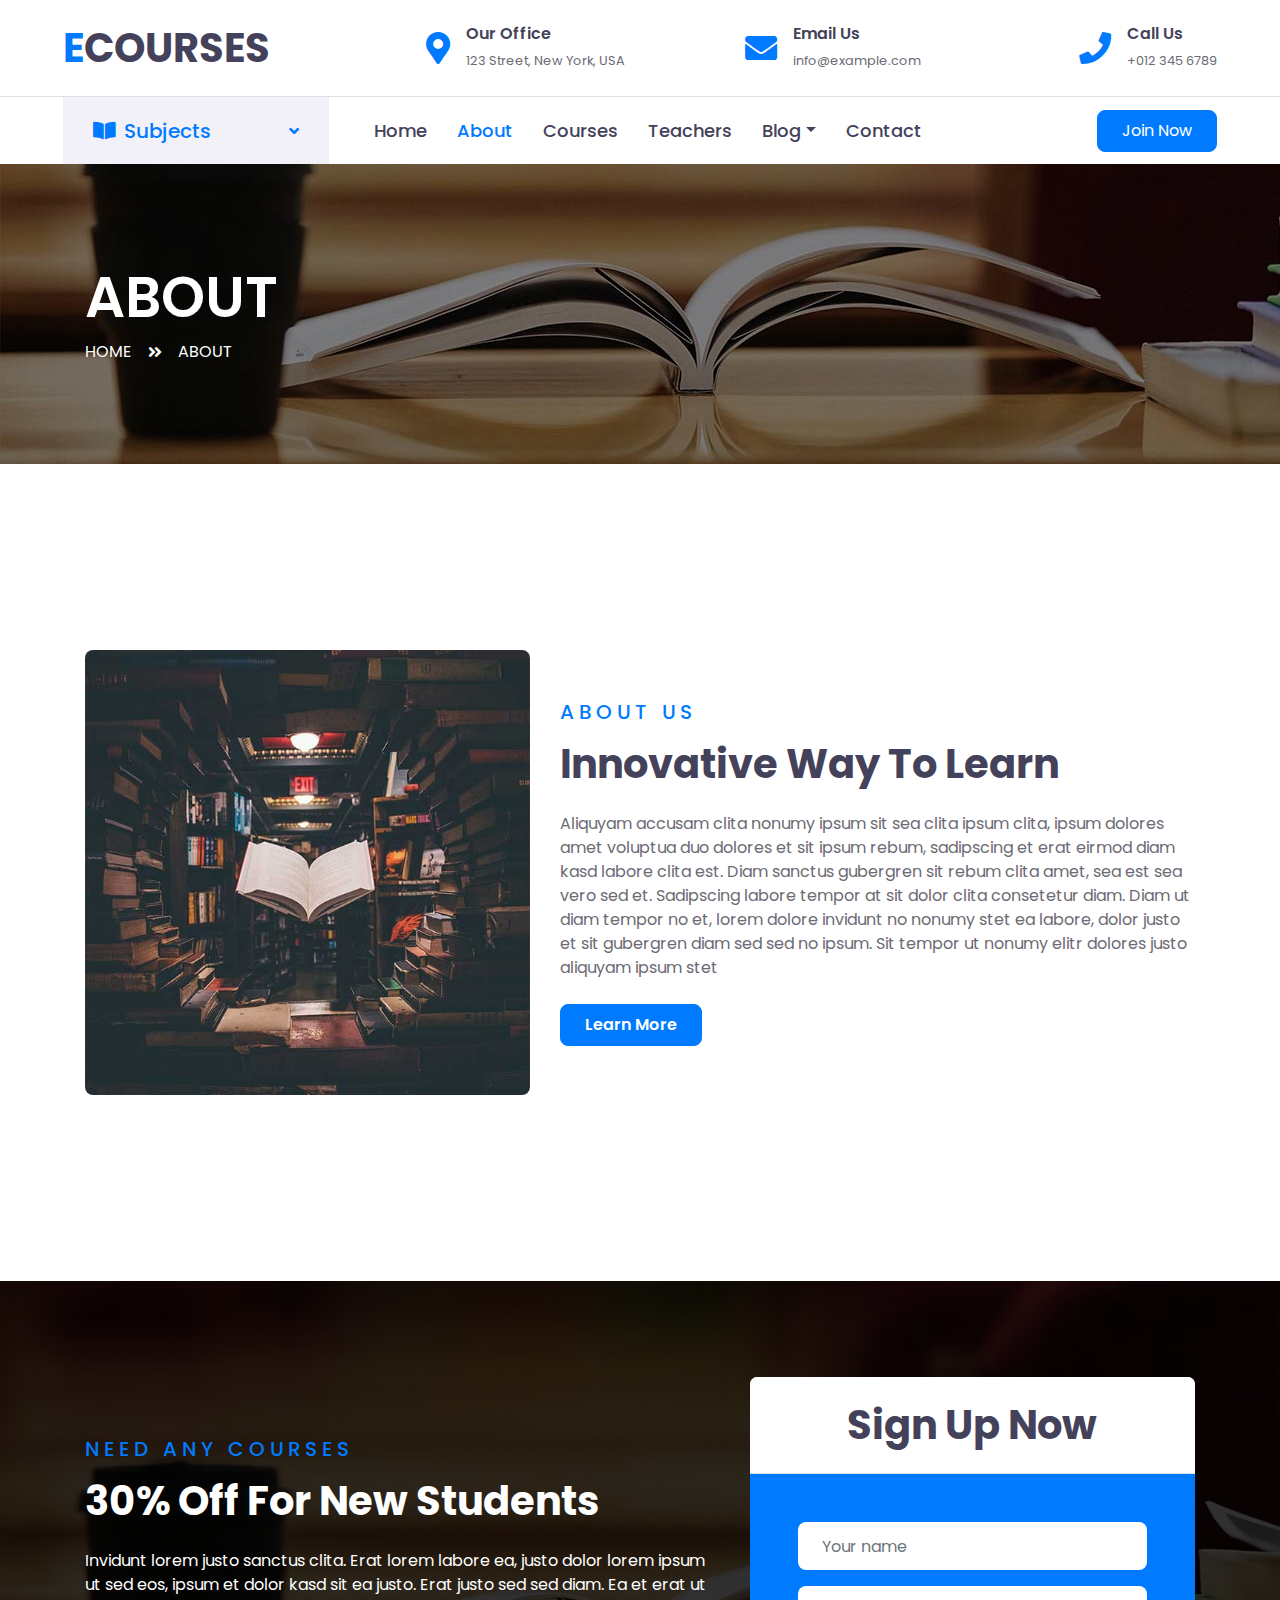
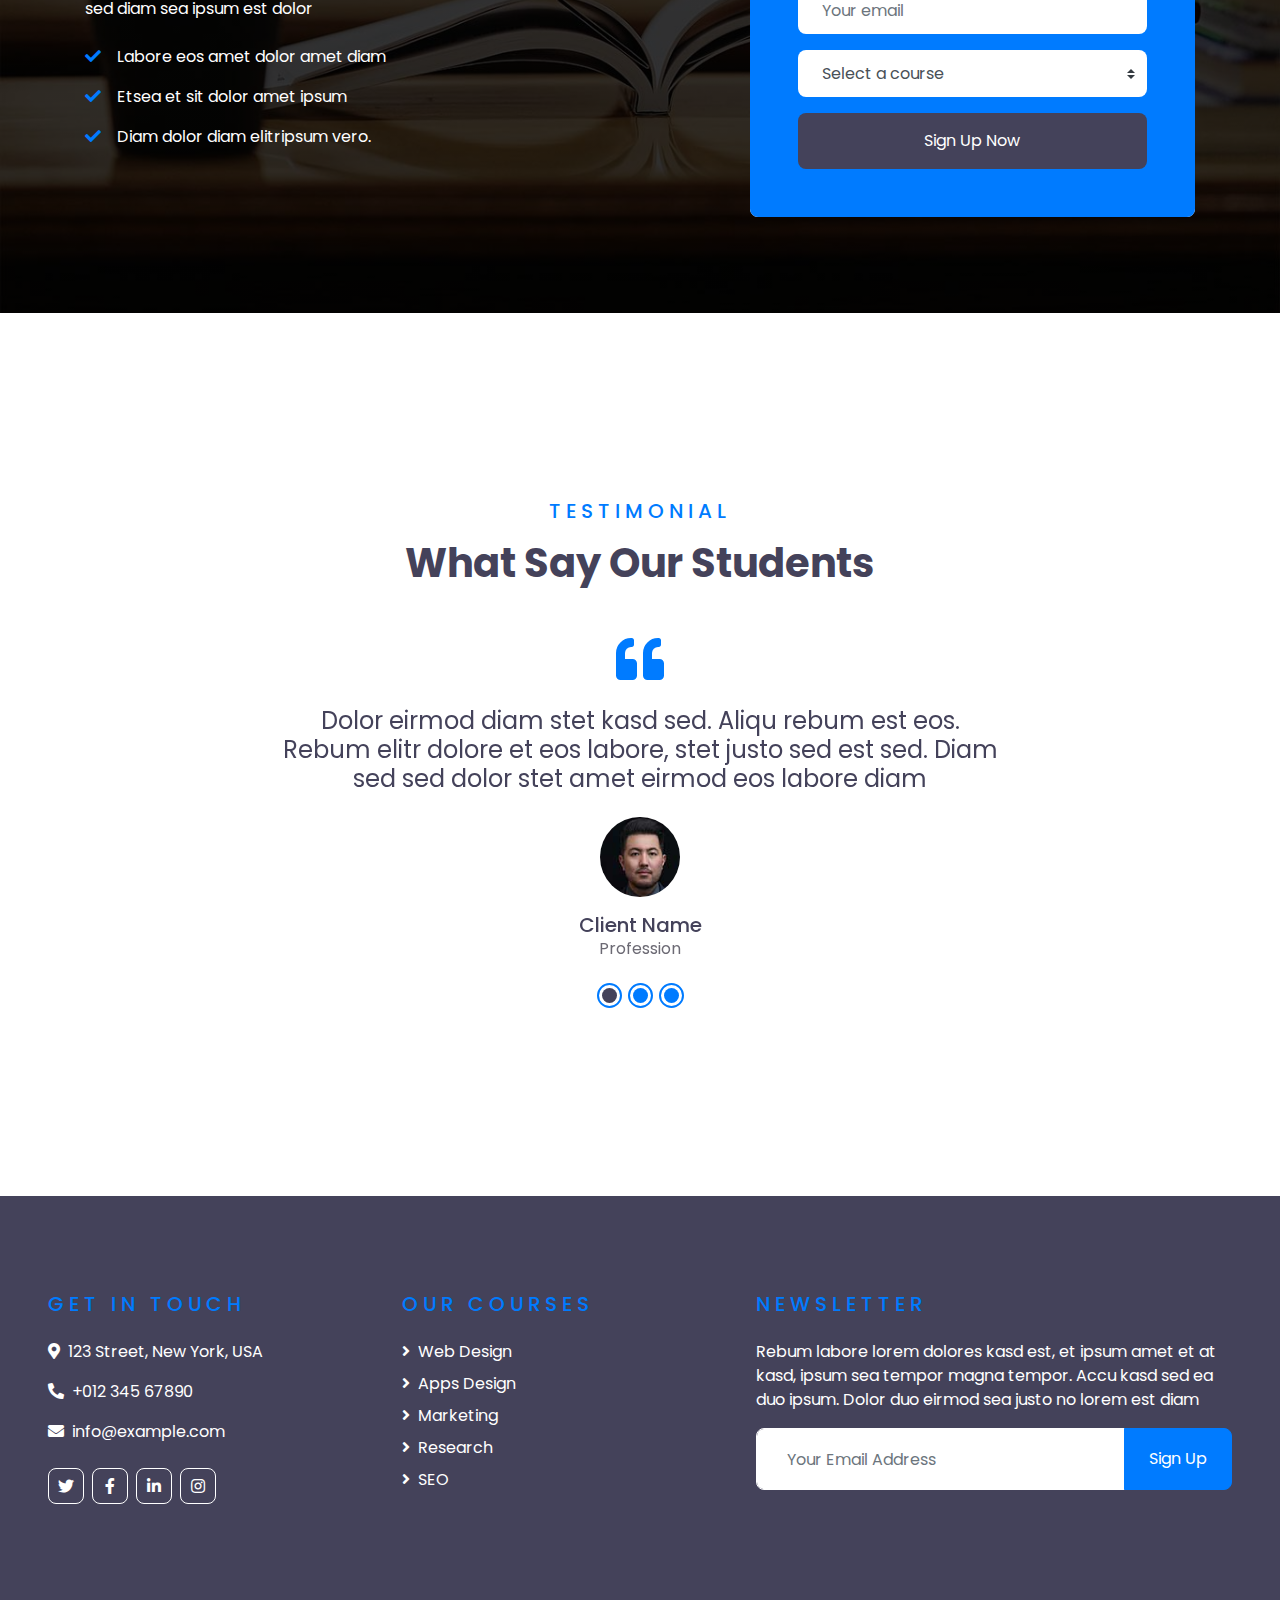
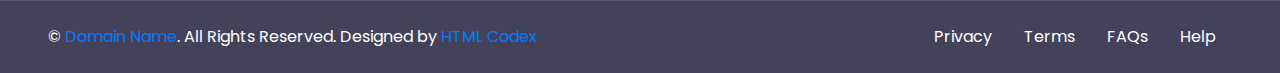
==== about.html @ 327b404b "first commit" ====
<!DOCTYPE html>
<html lang="en">

<head>
    <meta charset="utf-8">
    <title>ECOURSES - Online Courses HTML Template</title>
    <meta content="width=device-width, initial-scale=1.0" name="viewport">
    <meta content="Free HTML Templates" name="keywords">
    <meta content="Free HTML Templates" name="description">

    <!-- Favicon -->
    <link href="img/favicon.ico" rel="icon">

    <!-- Google Web Fonts -->
    <link rel="preconnect" href="https://fonts.gstatic.com">
    <link href="https://fonts.googleapis.com/css2?family=Poppins:wght@400;500;600;700&display=swap" rel="stylesheet"> 

    <!-- Font Awesome -->
    <link href="https://cdnjs.cloudflare.com/ajax/libs/font-awesome/5.10.0/css/all.min.css" rel="stylesheet">

    <!-- Libraries Stylesheet -->
    <link href="lib/owlcarousel/assets/owl.carousel.min.css" rel="stylesheet">

    <!-- Customized Bootstrap Stylesheet -->
    <link href="css/style.css" rel="stylesheet">
</head>

<body>
    <!-- Topbar Start -->
    <div class="container-fluid d-none d-lg-block">
        <div class="row align-items-center py-4 px-xl-5">
            <div class="col-lg-3">
                <a href="" class="text-decoration-none">
                    <h1 class="m-0"><span class="text-primary">E</span>COURSES</h1>
                </a>
            </div>
            <div class="col-lg-3 text-right">
                <div class="d-inline-flex align-items-center">
                    <i class="fa fa-2x fa-map-marker-alt text-primary mr-3"></i>
                    <div class="text-left">
                        <h6 class="font-weight-semi-bold mb-1">Our Office</h6>
                        <small>123 Street, New York, USA</small>
                    </div>
                </div>
            </div>
            <div class="col-lg-3 text-right">
                <div class="d-inline-flex align-items-center">
                    <i class="fa fa-2x fa-envelope text-primary mr-3"></i>
                    <div class="text-left">
                        <h6 class="font-weight-semi-bold mb-1">Email Us</h6>
                        <small>info@example.com</small>
                    </div>
                </div>
            </div>
            <div class="col-lg-3 text-right">
                <div class="d-inline-flex align-items-center">
                    <i class="fa fa-2x fa-phone text-primary mr-3"></i>
                    <div class="text-left">
                        <h6 class="font-weight-semi-bold mb-1">Call Us</h6>
                        <small>+012 345 6789</small>
                    </div>
                </div>
            </div>
        </div>
    </div>
    <!-- Topbar End -->


    <!-- Navbar Start -->
    <div class="container-fluid">
        <div class="row border-top px-xl-5">
            <div class="col-lg-3 d-none d-lg-block">
                <a class="d-flex align-items-center justify-content-between bg-secondary w-100 text-decoration-none" data-toggle="collapse" href="#navbar-vertical" style="height: 67px; padding: 0 30px;">
                    <h5 class="text-primary m-0"><i class="fa fa-book-open mr-2"></i>Subjects</h5>
                    <i class="fa fa-angle-down text-primary"></i>
                </a>
                <nav class="collapse position-absolute navbar navbar-vertical navbar-light align-items-start p-0 border border-top-0 border-bottom-0 bg-light" id="navbar-vertical" style="width: calc(100% - 30px); z-index: 9;">
                    <div class="navbar-nav w-100">
                        <div class="nav-item dropdown">
                            <a href="#" class="nav-link" data-toggle="dropdown">Web Design <i class="fa fa-angle-down float-right mt-1"></i></a>
                            <div class="dropdown-menu position-absolute bg-secondary border-0 rounded-0 w-100 m-0">
                                <a href="" class="dropdown-item">HTML</a>
                                <a href="" class="dropdown-item">CSS</a>
                                <a href="" class="dropdown-item">jQuery</a>
                            </div>
                        </div>
                        <a href="" class="nav-item nav-link">Apps Design</a>
                        <a href="" class="nav-item nav-link">Marketing</a>
                        <a href="" class="nav-item nav-link">Research</a>
                        <a href="" class="nav-item nav-link">SEO</a>
                    </div>
                </nav>
            </div>
            <div class="col-lg-9">
                <nav class="navbar navbar-expand-lg bg-light navbar-light py-3 py-lg-0 px-0">
                    <a href="" class="text-decoration-none d-block d-lg-none">
                        <h1 class="m-0"><span class="text-primary">E</span>COURSES</h1>
                    </a>
                    <button type="button" class="navbar-toggler" data-toggle="collapse" data-target="#navbarCollapse">
                        <span class="navbar-toggler-icon"></span>
                    </button>
                    <div class="collapse navbar-collapse justify-content-between" id="navbarCollapse">
                        <div class="navbar-nav py-0">
                            <a href="index.html" class="nav-item nav-link">Home</a>
                            <a href="about.html" class="nav-item nav-link active">About</a>
                            <a href="course.html" class="nav-item nav-link">Courses</a>
                            <a href="teacher.html" class="nav-item nav-link">Teachers</a>
                            <div class="nav-item dropdown">
                                <a href="#" class="nav-link dropdown-toggle" data-toggle="dropdown">Blog</a>
                                <div class="dropdown-menu rounded-0 m-0">
                                    <a href="blog.html" class="dropdown-item">Blog List</a>
                                    <a href="single.html" class="dropdown-item">Blog Detail</a>
                                </div>
                            </div>
                            <a href="contact.html" class="nav-item nav-link">Contact</a>
                        </div>
                        <a class="btn btn-primary py-2 px-4 ml-auto d-none d-lg-block" href="">Join Now</a>
                    </div>
                </nav>
            </div>
        </div>
    </div>
    <!-- Navbar End -->


    <!-- Header Start -->
    <div class="container-fluid page-header" style="margin-bottom: 90px;">
        <div class="container">
            <div class="d-flex flex-column justify-content-center" style="min-height: 300px">
                <h3 class="display-4 text-white text-uppercase">About</h3>
                <div class="d-inline-flex text-white">
                    <p class="m-0 text-uppercase"><a class="text-white" href="">Home</a></p>
                    <i class="fa fa-angle-double-right pt-1 px-3"></i>
                    <p class="m-0 text-uppercase">About</p>
                </div>
            </div>
        </div>
    </div>
    <!-- Header End -->


    <!-- About Start -->
    <div class="container-fluid py-5">
        <div class="container py-5">
            <div class="row align-items-center">
                <div class="col-lg-5">
                    <img class="img-fluid rounded mb-4 mb-lg-0" src="img/about.jpg" alt="">
                </div>
                <div class="col-lg-7">
                    <div class="text-left mb-4">
                        <h5 class="text-primary text-uppercase mb-3" style="letter-spacing: 5px;">About Us</h5>
                        <h1>Innovative Way To Learn</h1>
                    </div>
                    <p>Aliquyam accusam clita nonumy ipsum sit sea clita ipsum clita, ipsum dolores amet voluptua duo dolores et sit ipsum rebum, sadipscing et erat eirmod diam kasd labore clita est. Diam sanctus gubergren sit rebum clita amet, sea est sea vero sed et. Sadipscing labore tempor at sit dolor clita consetetur diam. Diam ut diam tempor no et, lorem dolore invidunt no nonumy stet ea labore, dolor justo et sit gubergren diam sed sed no ipsum. Sit tempor ut nonumy elitr dolores justo aliquyam ipsum stet</p>
                    <a href="" class="btn btn-primary py-md-2 px-md-4 font-weight-semi-bold mt-2">Learn More</a>
                </div>
            </div>
        </div>
    </div>
    <!-- About End -->


    <!-- Registration Start -->
    <div class="container-fluid bg-registration py-5" style="margin: 90px 0;">
        <div class="container py-5">
            <div class="row align-items-center">
                <div class="col-lg-7 mb-5 mb-lg-0">
                    <div class="mb-4">
                        <h5 class="text-primary text-uppercase mb-3" style="letter-spacing: 5px;">Need Any Courses</h5>
                        <h1 class="text-white">30% Off For New Students</h1>
                    </div>
                    <p class="text-white">Invidunt lorem justo sanctus clita. Erat lorem labore ea, justo dolor lorem ipsum ut sed eos,
                        ipsum et dolor kasd sit ea justo. Erat justo sed sed diam. Ea et erat ut sed diam sea ipsum est
                        dolor</p>
                    <ul class="list-inline text-white m-0">
                        <li class="py-2"><i class="fa fa-check text-primary mr-3"></i>Labore eos amet dolor amet diam</li>
                        <li class="py-2"><i class="fa fa-check text-primary mr-3"></i>Etsea et sit dolor amet ipsum</li>
                        <li class="py-2"><i class="fa fa-check text-primary mr-3"></i>Diam dolor diam elitripsum vero.</li>
                    </ul>
                </div>
                <div class="col-lg-5">
                    <div class="card border-0">
                        <div class="card-header bg-light text-center p-4">
                            <h1 class="m-0">Sign Up Now</h1>
                        </div>
                        <div class="card-body rounded-bottom bg-primary p-5">
                            <form>
                                <div class="form-group">
                                    <input type="text" class="form-control border-0 p-4" placeholder="Your name" required="required" />
                                </div>
                                <div class="form-group">
                                    <input type="email" class="form-control border-0 p-4" placeholder="Your email" required="required" />
                                </div>
                                <div class="form-group">
                                    <select class="custom-select border-0 px-4" style="height: 47px;">
                                        <option selected>Select a course</option>
                                        <option value="1">Course 1</option>
                                        <option value="2">Course 1</option>
                                        <option value="3">Course 1</option>
                                    </select>
                                </div>
                                <div>
                                    <button class="btn btn-dark btn-block border-0 py-3" type="submit">Sign Up Now</button>
                                </div>
                            </form>
                        </div>
                    </div>
                </div>
            </div>
        </div>
    </div>
    <!-- Registration End -->


    <!-- Testimonial Start -->
    <div class="container-fluid py-5">
        <div class="container py-5">
            <div class="text-center mb-5">
                <h5 class="text-primary text-uppercase mb-3" style="letter-spacing: 5px;">Testimonial</h5>
                <h1>What Say Our Students</h1>
            </div>
            <div class="row justify-content-center">
                <div class="col-lg-8">
                    <div class="owl-carousel testimonial-carousel">
                        <div class="text-center">
                            <i class="fa fa-3x fa-quote-left text-primary mb-4"></i>
                            <h4 class="font-weight-normal mb-4">Dolor eirmod diam stet kasd sed. Aliqu rebum est eos. Rebum elitr dolore et eos labore, stet justo sed est sed. Diam sed sed dolor stet amet eirmod eos labore diam</h4>
                            <img class="img-fluid mx-auto mb-3" src="img/testimonial-1.jpg" alt="">
                            <h5 class="m-0">Client Name</h5>
                            <span>Profession</span>
                        </div>
                        <div class="text-center">
                            <i class="fa fa-3x fa-quote-left text-primary mb-4"></i>
                            <h4 class="font-weight-normal mb-4">Dolor eirmod diam stet kasd sed. Aliqu rebum est eos. Rebum elitr dolore et eos labore, stet justo sed est sed. Diam sed sed dolor stet amet eirmod eos labore diam</h4>
                            <img class="img-fluid mx-auto mb-3" src="img/testimonial-2.jpg" alt="">
                            <h5 class="m-0">Client Name</h5>
                            <span>Profession</span>
                        </div>
                        <div class="text-center">
                            <i class="fa fa-3x fa-quote-left text-primary mb-4"></i>
                            <h4 class="font-weight-normal mb-4">Dolor eirmod diam stet kasd sed. Aliqu rebum est eos. Rebum elitr dolore et eos labore, stet justo sed est sed. Diam sed sed dolor stet amet eirmod eos labore diam</h4>
                            <img class="img-fluid mx-auto mb-3" src="img/testimonial-3.jpg" alt="">
                            <h5 class="m-0">Client Name</h5>
                            <span>Profession</span>
                        </div>
                    </div>
                </div>
            </div>
        </div>
    </div>
    <!-- Testimonial End -->


    <!-- Footer Start -->
    <div class="container-fluid bg-dark text-white py-5 px-sm-3 px-lg-5" style="margin-top: 90px;">
        <div class="row pt-5">
            <div class="col-lg-7 col-md-12">
                <div class="row">
                    <div class="col-md-6 mb-5">
                        <h5 class="text-primary text-uppercase mb-4" style="letter-spacing: 5px;">Get In Touch</h5>
                        <p><i class="fa fa-map-marker-alt mr-2"></i>123 Street, New York, USA</p>
                        <p><i class="fa fa-phone-alt mr-2"></i>+012 345 67890</p>
                        <p><i class="fa fa-envelope mr-2"></i>info@example.com</p>
                        <div class="d-flex justify-content-start mt-4">
                            <a class="btn btn-outline-light btn-square mr-2" href="#"><i class="fab fa-twitter"></i></a>
                            <a class="btn btn-outline-light btn-square mr-2" href="#"><i class="fab fa-facebook-f"></i></a>
                            <a class="btn btn-outline-light btn-square mr-2" href="#"><i class="fab fa-linkedin-in"></i></a>
                            <a class="btn btn-outline-light btn-square" href="#"><i class="fab fa-instagram"></i></a>
                        </div>
                    </div>
                    <div class="col-md-6 mb-5">
                        <h5 class="text-primary text-uppercase mb-4" style="letter-spacing: 5px;">Our Courses</h5>
                        <div class="d-flex flex-column justify-content-start">
                            <a class="text-white mb-2" href="#"><i class="fa fa-angle-right mr-2"></i>Web Design</a>
                            <a class="text-white mb-2" href="#"><i class="fa fa-angle-right mr-2"></i>Apps Design</a>
                            <a class="text-white mb-2" href="#"><i class="fa fa-angle-right mr-2"></i>Marketing</a>
                            <a class="text-white mb-2" href="#"><i class="fa fa-angle-right mr-2"></i>Research</a>
                            <a class="text-white" href="#"><i class="fa fa-angle-right mr-2"></i>SEO</a>
                        </div>
                    </div>
                </div>
            </div>
            <div class="col-lg-5 col-md-12 mb-5">
                <h5 class="text-primary text-uppercase mb-4" style="letter-spacing: 5px;">Newsletter</h5>
                <p>Rebum labore lorem dolores kasd est, et ipsum amet et at kasd, ipsum sea tempor magna tempor. Accu kasd sed ea duo ipsum. Dolor duo eirmod sea justo no lorem est diam</p>
                <div class="w-100">
                    <div class="input-group">
                        <input type="text" class="form-control border-light" style="padding: 30px;" placeholder="Your Email Address">
                        <div class="input-group-append">
                            <button class="btn btn-primary px-4">Sign Up</button>
                        </div>
                    </div>
                </div>
            </div>
        </div>
    </div>
    <div class="container-fluid bg-dark text-white border-top py-4 px-sm-3 px-md-5" style="border-color: rgba(256, 256, 256, .1) !important;">
        <div class="row">
            <div class="col-lg-6 text-center text-md-left mb-3 mb-md-0">
                <p class="m-0 text-white">&copy; <a href="#">Domain Name</a>. All Rights Reserved. Designed by <a href="https://htmlcodex.com">HTML Codex</a>
                </p>
            </div>
            <div class="col-lg-6 text-center text-md-right">
                <ul class="nav d-inline-flex">
                    <li class="nav-item">
                        <a class="nav-link text-white py-0" href="#">Privacy</a>
                    </li>
                    <li class="nav-item">
                        <a class="nav-link text-white py-0" href="#">Terms</a>
                    </li>
                    <li class="nav-item">
                        <a class="nav-link text-white py-0" href="#">FAQs</a>
                    </li>
                    <li class="nav-item">
                        <a class="nav-link text-white py-0" href="#">Help</a>
                    </li>
                </ul>
            </div>
        </div>
    </div>
    <!-- Footer End -->


    <!-- Back to Top -->
    <a href="#" class="btn btn-lg btn-primary btn-lg-square back-to-top"><i class="fa fa-angle-double-up"></i></a>


    <!-- JavaScript Libraries -->
    <script src="https://code.jquery.com/jquery-3.4.1.min.js"></script>
    <script src="https://stackpath.bootstrapcdn.com/bootstrap/4.4.1/js/bootstrap.bundle.min.js"></script>
    <script src="lib/easing/easing.min.js"></script>
    <script src="lib/owlcarousel/owl.carousel.min.js"></script>

    <!-- Contact Javascript File -->
    <script src="mail/jqBootstrapValidation.min.js"></script>
    <script src="mail/contact.js"></script>

    <!-- Template Javascript -->
    <script src="js/main.js"></script>
</body>

</html>
---- css/style.css ----
/******* Bootstrap Theming ********/
/*!
 * Bootstrap v4.5.3 (https://getbootstrap.com/)
 * Copyright 2011-2020 The Bootstrap Authors
 * Copyright 2011-2020 Twitter, Inc.
 * Licensed under MIT (https://github.com/twbs/bootstrap/blob/main/LICENSE)
 */
:root {
  --blue: #007bff;
  --indigo: #6610f2;
  --purple: #6f42c1;
  --pink: #e83e8c;
  --red: #dc3545;
  --orange: #fd7e14;
  --yellow: #ffc107;
  --green: #28a745;
  --teal: #20c997;
  --cyan: #17a2b8;
  --white: #fff;
  --gray: #6c757d;
  --gray-dark: #343a40;
  --primary: #007bff;
  --secondary: #F2F1F8;
  --success: #28a745;
  --info: #17a2b8;
  --warning: #ffc107;
  --danger: #dc3545;
  --light: #FFFFFF;
  --dark: #44425A;
  --breakpoint-xs: 0;
  --breakpoint-sm: 576px;
  --breakpoint-md: 768px;
  --breakpoint-lg: 992px;
  --breakpoint-xl: 1200px;
  --font-family-sans-serif: "Poppins", sans-serif;
  --font-family-monospace: SFMono-Regular, Menlo, Monaco, Consolas, "Liberation Mono", "Courier New", monospace;
}

*,
*::before,
*::after {
  box-sizing: border-box;
}

html {
  font-family: sans-serif;
  line-height: 1.15;
  -webkit-text-size-adjust: 100%;
  -webkit-tap-highlight-color: rgba(0, 0, 0, 0);
}

article, aside, figcaption, figure, footer, header, hgroup, main, nav, section {
  display: block;
}

body {
  margin: 0;
  font-family: "Poppins", sans-serif;
  font-size: 1rem;
  font-weight: 400;
  line-height: 1.5;
  color: #6C6A74;
  text-align: left;
  background-color: #fff;
}

[tabindex="-1"]:focus:not(:focus-visible) {
  outline: 0 !important;
}

hr {
  box-sizing: content-box;
  height: 0;
  overflow: visible;
}

h1, h2, h3, h4, h5, h6 {
  margin-top: 0;
  margin-bottom: 0.5rem;
}

p {
  margin-top: 0;
  margin-bottom: 1rem;
}

abbr[title],
abbr[data-original-title] {
  text-decoration: underline;
  text-decoration: underline dotted;
  cursor: help;
  border-bottom: 0;
  text-decoration-skip-ink: none;
}

address {
  margin-bottom: 1rem;
  font-style: normal;
  line-height: inherit;
}

ol,
ul,
dl {
  margin-top: 0;
  margin-bottom: 1rem;
}

ol ol,
ul ul,
ol ul,
ul ol {
  margin-bottom: 0;
}

dt {
  font-weight: 700;
}

dd {
  margin-bottom: .5rem;
  margin-left: 0;
}

blockquote {
  margin: 0 0 1rem;
}

b,
strong {
  font-weight: bolder;
}

small {
  font-size: 80%;
}

sub,
sup {
  position: relative;
  font-size: 75%;
  line-height: 0;
  vertical-align: baseline;
}

sub {
  bottom: -.25em;
}

sup {
  top: -.5em;
}

a {
  color: #007bff;
  text-decoration: none;
  background-color: transparent;
}

a:hover {
  color: #b34700;
  text-decoration: underline;
}

a:not([href]):not([class]) {
  color: inherit;
  text-decoration: none;
}

a:not([href]):not([class]):hover {
  color: inherit;
  text-decoration: none;
}

pre,
code,
kbd,
samp {
  font-family: SFMono-Regular, Menlo, Monaco, Consolas, "Liberation Mono", "Courier New", monospace;
  font-size: 1em;
}

pre {
  margin-top: 0;
  margin-bottom: 1rem;
  overflow: auto;
  -ms-overflow-style: scrollbar;
}

figure {
  margin: 0 0 1rem;
}

img {
  vertical-align: middle;
  border-style: none;
}

svg {
  overflow: hidden;
  vertical-align: middle;
}

table {
  border-collapse: collapse;
}

caption {
  padding-top: 0.75rem;
  padding-bottom: 0.75rem;
  color: #6c757d;
  text-align: left;
  caption-side: bottom;
}

th {
  text-align: inherit;
  text-align: -webkit-match-parent;
}

label {
  display: inline-block;
  margin-bottom: 0.5rem;
}

button {
  border-radius: 0;
}

button:focus {
  outline: 1px dotted;
  outline: 5px auto -webkit-focus-ring-color;
}

input,
button,
select,
optgroup,
textarea {
  margin: 0;
  font-family: inherit;
  font-size: inherit;
  line-height: inherit;
}

button,
input {
  overflow: visible;
}

button,
select {
  text-transform: none;
}

[role="button"] {
  cursor: pointer;
}

select {
  word-wrap: normal;
}

button,
[type="button"],
[type="reset"],
[type="submit"] {
  -webkit-appearance: button;
}

button:not(:disabled),
[type="button"]:not(:disabled),
[type="reset"]:not(:disabled),
[type="submit"]:not(:disabled) {
  cursor: pointer;
}

button::-moz-focus-inner,
[type="button"]::-moz-focus-inner,
[type="reset"]::-moz-focus-inner,
[type="submit"]::-moz-focus-inner {
  padding: 0;
  border-style: none;
}

input[type="radio"],
input[type="checkbox"] {
  box-sizing: border-box;
  padding: 0;
}

textarea {
  overflow: auto;
  resize: vertical;
}

fieldset {
  min-width: 0;
  padding: 0;
  margin: 0;
  border: 0;
}

legend {
  display: block;
  width: 100%;
  max-width: 100%;
  padding: 0;
  margin-bottom: .5rem;
  font-size: 1.5rem;
  line-height: inherit;
  color: inherit;
  white-space: normal;
}

@media (max-width: 1200px) {
  legend {
    font-size: calc(1.275rem + 0.3vw) ;
  }
}

progress {
  vertical-align: baseline;
}

[type="number"]::-webkit-inner-spin-button,
[type="number"]::-webkit-outer-spin-button {
  height: auto;
}

[type="search"] {
  outline-offset: -2px;
  -webkit-appearance: none;
}

[type="search"]::-webkit-search-decoration {
  -webkit-appearance: none;
}

::-webkit-file-upload-button {
  font: inherit;
  -webkit-appearance: button;
}

output {
  display: inline-block;
}

summary {
  display: list-item;
  cursor: pointer;
}

template {
  display: none;
}

[hidden] {
  display: none !important;
}

h1, h2, h3, h4, h5, h6,
.h1, .h2, .h3, .h4, .h5, .h6 {
  margin-bottom: 0.5rem;
  font-weight: 500;
  line-height: 1.2;
  color: #44425A;
}

h1, .h1 {
  font-size: 2.5rem;
}

@media (max-width: 1200px) {
  h1, .h1 {
    font-size: calc(1.375rem + 1.5vw) ;
  }
}

h2, .h2 {
  font-size: 2rem;
}

@media (max-width: 1200px) {
  h2, .h2 {
    font-size: calc(1.325rem + 0.9vw) ;
  }
}

h3, .h3 {
  font-size: 1.75rem;
}

@media (max-width: 1200px) {
  h3, .h3 {
    font-size: calc(1.3rem + 0.6vw) ;
  }
}

h4, .h4 {
  font-size: 1.5rem;
}

@media (max-width: 1200px) {
  h4, .h4 {
    font-size: calc(1.275rem + 0.3vw) ;
  }
}

h5, .h5 {
  font-size: 1.25rem;
}

h6, .h6 {
  font-size: 1rem;
}

.lead {
  font-size: 1.25rem;
  font-weight: 300;
}

.display-1 {
  font-size: 6rem;
  font-weight: 300;
  line-height: 1.2;
}

@media (max-width: 1200px) {
  .display-1 {
    font-size: calc(1.725rem + 5.7vw) ;
  }
}

.display-2 {
  font-size: 5.5rem;
  font-weight: 300;
  line-height: 1.2;
}

@media (max-width: 1200px) {
  .display-2 {
    font-size: calc(1.675rem + 5.1vw) ;
  }
}

.display-3 {
  font-size: 4.5rem;
  font-weight: 300;
  line-height: 1.2;
}

@media (max-width: 1200px) {
  .display-3 {
    font-size: calc(1.575rem + 3.9vw) ;
  }
}

.display-4 {
  font-size: 3.5rem;
  font-weight: 300;
  line-height: 1.2;
}

@media (max-width: 1200px) {
  .display-4 {
    font-size: calc(1.475rem + 2.7vw) ;
  }
}

hr {
  margin-top: 1rem;
  margin-bottom: 1rem;
  border: 0;
  border-top: 1px solid rgba(0, 0, 0, 0.1);
}

small,
.small {
  font-size: 80%;
  font-weight: 400;
}

mark,
.mark {
  padding: 0.2em;
  background-color: #fcf8e3;
}

.list-unstyled {
  padding-left: 0;
  list-style: none;
}

.list-inline {
  padding-left: 0;
  list-style: none;
}

.list-inline-item {
  display: inline-block;
}

.list-inline-item:not(:last-child) {
  margin-right: 0.5rem;
}

.initialism {
  font-size: 90%;
  text-transform: uppercase;
}

.blockquote {
  margin-bottom: 1rem;
  font-size: 1.25rem;
}

.blockquote-footer {
  display: block;
  font-size: 80%;
  color: #6c757d;
}

.blockquote-footer::before {
  content: "\2014\00A0";
}

.img-fluid {
  max-width: 100%;
  height: auto;
}

.img-thumbnail {
  padding: 0.25rem;
  background-color: #fff;
  border: 1px solid #dee2e6;
  border-radius: 8px;
  max-width: 100%;
  height: auto;
}

.figure {
  display: inline-block;
}

.figure-img {
  margin-bottom: 0.5rem;
  line-height: 1;
}

.figure-caption {
  font-size: 90%;
  color: #6c757d;
}

code {
  font-size: 87.5%;
  color: #e83e8c;
  word-wrap: break-word;
}

a > code {
  color: inherit;
}

kbd {
  padding: 0.2rem 0.4rem;
  font-size: 87.5%;
  color: #fff;
  background-color: #212529;
  border-radius: 0.2rem;
}

kbd kbd {
  padding: 0;
  font-size: 100%;
  font-weight: 700;
}

pre {
  display: block;
  font-size: 87.5%;
  color: #212529;
}

pre code {
  font-size: inherit;
  color: inherit;
  word-break: normal;
}

.pre-scrollable {
  max-height: 340px;
  overflow-y: scroll;
}

.container,
.container-fluid,
.container-sm,
.container-md,
.container-lg,
.container-xl {
  width: 100%;
  padding-right: 15px;
  padding-left: 15px;
  margin-right: auto;
  margin-left: auto;
}

@media (min-width: 576px) {
  .container, .container-sm {
    max-width: 540px;
  }
}

@media (min-width: 768px) {
  .container, .container-sm, .container-md {
    max-width: 720px;
  }
}

@media (min-width: 992px) {
  .container, .container-sm, .container-md, .container-lg {
    max-width: 960px;
  }
}

@media (min-width: 1200px) {
  .container, .container-sm, .container-md, .container-lg, .container-xl {
    max-width: 1140px;
  }
}

.row {
  display: flex;
  flex-wrap: wrap;
  margin-right: -15px;
  margin-left: -15px;
}

.no-gutters {
  margin-right: 0;
  margin-left: 0;
}

.no-gutters > .col,
.no-gutters > [class*="col-"] {
  padding-right: 0;
  padding-left: 0;
}

.col-1, .col-2, .col-3, .col-4, .col-5, .col-6, .col-7, .col-8, .col-9, .col-10, .col-11, .col-12, .col,
.col-auto, .col-sm-1, .col-sm-2, .col-sm-3, .col-sm-4, .col-sm-5, .col-sm-6, .col-sm-7, .col-sm-8, .col-sm-9, .col-sm-10, .col-sm-11, .col-sm-12, .col-sm,
.col-sm-auto, .col-md-1, .col-md-2, .col-md-3, .col-md-4, .col-md-5, .col-md-6, .col-md-7, .col-md-8, .col-md-9, .col-md-10, .col-md-11, .col-md-12, .col-md,
.col-md-auto, .col-lg-1, .col-lg-2, .col-lg-3, .col-lg-4, .col-lg-5, .col-lg-6, .col-lg-7, .col-lg-8, .col-lg-9, .col-lg-10, .col-lg-11, .col-lg-12, .col-lg,
.col-lg-auto, .col-xl-1, .col-xl-2, .col-xl-3, .col-xl-4, .col-xl-5, .col-xl-6, .col-xl-7, .col-xl-8, .col-xl-9, .col-xl-10, .col-xl-11, .col-xl-12, .col-xl,
.col-xl-auto {
  position: relative;
  width: 100%;
  padding-right: 15px;
  padding-left: 15px;
}

.col {
  flex-basis: 0;
  flex-grow: 1;
  max-width: 100%;
}

.row-cols-1 > * {
  flex: 0 0 100%;
  max-width: 100%;
}

.row-cols-2 > * {
  flex: 0 0 50%;
  max-width: 50%;
}

.row-cols-3 > * {
  flex: 0 0 33.33333%;
  max-width: 33.33333%;
}

.row-cols-4 > * {
  flex: 0 0 25%;
  max-width: 25%;
}

.row-cols-5 > * {
  flex: 0 0 20%;
  max-width: 20%;
}

.row-cols-6 > * {
  flex: 0 0 16.66667%;
  max-width: 16.66667%;
}

.col-auto {
  flex: 0 0 auto;
  width: auto;
  max-width: 100%;
}

.col-1 {
  flex: 0 0 8.33333%;
  max-width: 8.33333%;
}

.col-2 {
  flex: 0 0 16.66667%;
  max-width: 16.66667%;
}

.col-3 {
  flex: 0 0 25%;
  max-width: 25%;
}

.col-4 {
  flex: 0 0 33.33333%;
  max-width: 33.33333%;
}

.col-5 {
  flex: 0 0 41.66667%;
  max-width: 41.66667%;
}

.col-6 {
  flex: 0 0 50%;
  max-width: 50%;
}

.col-7 {
  flex: 0 0 58.33333%;
  max-width: 58.33333%;
}

.col-8 {
  flex: 0 0 66.66667%;
  max-width: 66.66667%;
}

.col-9 {
  flex: 0 0 75%;
  max-width: 75%;
}

.col-10 {
  flex: 0 0 83.33333%;
  max-width: 83.33333%;
}

.col-11 {
  flex: 0 0 91.66667%;
  max-width: 91.66667%;
}

.col-12 {
  flex: 0 0 100%;
  max-width: 100%;
}

.order-first {
  order: -1;
}

.order-last {
  order: 13;
}

.order-0 {
  order: 0;
}

.order-1 {
  order: 1;
}

.order-2 {
  order: 2;
}

.order-3 {
  order: 3;
}

.order-4 {
  order: 4;
}

.order-5 {
  order: 5;
}

.order-6 {
  order: 6;
}

.order-7 {
  order: 7;
}

.order-8 {
  order: 8;
}

.order-9 {
  order: 9;
}

.order-10 {
  order: 10;
}

.order-11 {
  order: 11;
}

.order-12 {
  order: 12;
}

.offset-1 {
  margin-left: 8.33333%;
}

.offset-2 {
  margin-left: 16.66667%;
}

.offset-3 {
  margin-left: 25%;
}

.offset-4 {
  margin-left: 33.33333%;
}

.offset-5 {
  margin-left: 41.66667%;
}

.offset-6 {
  margin-left: 50%;
}

.offset-7 {
  margin-left: 58.33333%;
}

.offset-8 {
  margin-left: 66.66667%;
}

.offset-9 {
  margin-left: 75%;
}

.offset-10 {
  margin-left: 83.33333%;
}

.offset-11 {
  margin-left: 91.66667%;
}

@media (min-width: 576px) {
  .col-sm {
    flex-basis: 0;
    flex-grow: 1;
    max-width: 100%;
  }
  .row-cols-sm-1 > * {
    flex: 0 0 100%;
    max-width: 100%;
  }
  .row-cols-sm-2 > * {
    flex: 0 0 50%;
    max-width: 50%;
  }
  .row-cols-sm-3 > * {
    flex: 0 0 33.33333%;
    max-width: 33.33333%;
  }
  .row-cols-sm-4 > * {
    flex: 0 0 25%;
    max-width: 25%;
  }
  .row-cols-sm-5 > * {
    flex: 0 0 20%;
    max-width: 20%;
  }
  .row-cols-sm-6 > * {
    flex: 0 0 16.66667%;
    max-width: 16.66667%;
  }
  .col-sm-auto {
    flex: 0 0 auto;
    width: auto;
    max-width: 100%;
  }
  .col-sm-1 {
    flex: 0 0 8.33333%;
    max-width: 8.33333%;
  }
  .col-sm-2 {
    flex: 0 0 16.66667%;
    max-width: 16.66667%;
  }
  .col-sm-3 {
    flex: 0 0 25%;
    max-width: 25%;
  }
  .col-sm-4 {
    flex: 0 0 33.33333%;
    max-width: 33.33333%;
  }
  .col-sm-5 {
    flex: 0 0 41.66667%;
    max-width: 41.66667%;
  }
  .col-sm-6 {
    flex: 0 0 50%;
    max-width: 50%;
  }
  .col-sm-7 {
    flex: 0 0 58.33333%;
    max-width: 58.33333%;
  }
  .col-sm-8 {
    flex: 0 0 66.66667%;
    max-width: 66.66667%;
  }
  .col-sm-9 {
    flex: 0 0 75%;
    max-width: 75%;
  }
  .col-sm-10 {
    flex: 0 0 83.33333%;
    max-width: 83.33333%;
  }
  .col-sm-11 {
    flex: 0 0 91.66667%;
    max-width: 91.66667%;
  }
  .col-sm-12 {
    flex: 0 0 100%;
    max-width: 100%;
  }
  .order-sm-first {
    order: -1;
  }
  .order-sm-last {
    order: 13;
  }
  .order-sm-0 {
    order: 0;
  }
  .order-sm-1 {
    order: 1;
  }
  .order-sm-2 {
    order: 2;
  }
  .order-sm-3 {
    order: 3;
  }
  .order-sm-4 {
    order: 4;
  }
  .order-sm-5 {
    order: 5;
  }
  .order-sm-6 {
    order: 6;
  }
  .order-sm-7 {
    order: 7;
  }
  .order-sm-8 {
    order: 8;
  }
  .order-sm-9 {
    order: 9;
  }
  .order-sm-10 {
    order: 10;
  }
  .order-sm-11 {
    order: 11;
  }
  .order-sm-12 {
    order: 12;
  }
  .offset-sm-0 {
    margin-left: 0;
  }
  .offset-sm-1 {
    margin-left: 8.33333%;
  }
  .offset-sm-2 {
    margin-left: 16.66667%;
  }
  .offset-sm-3 {
    margin-left: 25%;
  }
  .offset-sm-4 {
    margin-left: 33.33333%;
  }
  .offset-sm-5 {
    margin-left: 41.66667%;
  }
  .offset-sm-6 {
    margin-left: 50%;
  }
  .offset-sm-7 {
    margin-left: 58.33333%;
  }
  .offset-sm-8 {
    margin-left: 66.66667%;
  }
  .offset-sm-9 {
    margin-left: 75%;
  }
  .offset-sm-10 {
    margin-left: 83.33333%;
  }
  .offset-sm-11 {
    margin-left: 91.66667%;
  }
}

@media (min-width: 768px) {
  .col-md {
    flex-basis: 0;
    flex-grow: 1;
    max-width: 100%;
  }
  .row-cols-md-1 > * {
    flex: 0 0 100%;
    max-width: 100%;
  }
  .row-cols-md-2 > * {
    flex: 0 0 50%;
    max-width: 50%;
  }
  .row-cols-md-3 > * {
    flex: 0 0 33.33333%;
    max-width: 33.33333%;
  }
  .row-cols-md-4 > * {
    flex: 0 0 25%;
    max-width: 25%;
  }
  .row-cols-md-5 > * {
    flex: 0 0 20%;
    max-width: 20%;
  }
  .row-cols-md-6 > * {
    flex: 0 0 16.66667%;
    max-width: 16.66667%;
  }
  .col-md-auto {
    flex: 0 0 auto;
    width: auto;
    max-width: 100%;
  }
  .col-md-1 {
    flex: 0 0 8.33333%;
    max-width: 8.33333%;
  }
  .col-md-2 {
    flex: 0 0 16.66667%;
    max-width: 16.66667%;
  }
  .col-md-3 {
    flex: 0 0 25%;
    max-width: 25%;
  }
  .col-md-4 {
    flex: 0 0 33.33333%;
    max-width: 33.33333%;
  }
  .col-md-5 {
    flex: 0 0 41.66667%;
    max-width: 41.66667%;
  }
  .col-md-6 {
    flex: 0 0 50%;
    max-width: 50%;
  }
  .col-md-7 {
    flex: 0 0 58.33333%;
    max-width: 58.33333%;
  }
  .col-md-8 {
    flex: 0 0 66.66667%;
    max-width: 66.66667%;
  }
  .col-md-9 {
    flex: 0 0 75%;
    max-width: 75%;
  }
  .col-md-10 {
    flex: 0 0 83.33333%;
    max-width: 83.33333%;
  }
  .col-md-11 {
    flex: 0 0 91.66667%;
    max-width: 91.66667%;
  }
  .col-md-12 {
    flex: 0 0 100%;
    max-width: 100%;
  }
  .order-md-first {
    order: -1;
  }
  .order-md-last {
    order: 13;
  }
  .order-md-0 {
    order: 0;
  }
  .order-md-1 {
    order: 1;
  }
  .order-md-2 {
    order: 2;
  }
  .order-md-3 {
    order: 3;
  }
  .order-md-4 {
    order: 4;
  }
  .order-md-5 {
    order: 5;
  }
  .order-md-6 {
    order: 6;
  }
  .order-md-7 {
    order: 7;
  }
  .order-md-8 {
    order: 8;
  }
  .order-md-9 {
    order: 9;
  }
  .order-md-10 {
    order: 10;
  }
  .order-md-11 {
    order: 11;
  }
  .order-md-12 {
    order: 12;
  }
  .offset-md-0 {
    margin-left: 0;
  }
  .offset-md-1 {
    margin-left: 8.33333%;
  }
  .offset-md-2 {
    margin-left: 16.66667%;
  }
  .offset-md-3 {
    margin-left: 25%;
  }
  .offset-md-4 {
    margin-left: 33.33333%;
  }
  .offset-md-5 {
    margin-left: 41.66667%;
  }
  .offset-md-6 {
    margin-left: 50%;
  }
  .offset-md-7 {
    margin-left: 58.33333%;
  }
  .offset-md-8 {
    margin-left: 66.66667%;
  }
  .offset-md-9 {
    margin-left: 75%;
  }
  .offset-md-10 {
    margin-left: 83.33333%;
  }
  .offset-md-11 {
    margin-left: 91.66667%;
  }
}

@media (min-width: 992px) {
  .col-lg {
    flex-basis: 0;
    flex-grow: 1;
    max-width: 100%;
  }
  .row-cols-lg-1 > * {
    flex: 0 0 100%;
    max-width: 100%;
  }
  .row-cols-lg-2 > * {
    flex: 0 0 50%;
    max-width: 50%;
  }
  .row-cols-lg-3 > * {
    flex: 0 0 33.33333%;
    max-width: 33.33333%;
  }
  .row-cols-lg-4 > * {
    flex: 0 0 25%;
    max-width: 25%;
  }
  .row-cols-lg-5 > * {
    flex: 0 0 20%;
    max-width: 20%;
  }
  .row-cols-lg-6 > * {
    flex: 0 0 16.66667%;
    max-width: 16.66667%;
  }
  .col-lg-auto {
    flex: 0 0 auto;
    width: auto;
    max-width: 100%;
  }
  .col-lg-1 {
    flex: 0 0 8.33333%;
    max-width: 8.33333%;
  }
  .col-lg-2 {
    flex: 0 0 16.66667%;
    max-width: 16.66667%;
  }
  .col-lg-3 {
    flex: 0 0 25%;
    max-width: 25%;
  }
  .col-lg-4 {
    flex: 0 0 33.33333%;
    max-width: 33.33333%;
  }
  .col-lg-5 {
    flex: 0 0 41.66667%;
    max-width: 41.66667%;
  }
  .col-lg-6 {
    flex: 0 0 50%;
    max-width: 50%;
  }
  .col-lg-7 {
    flex: 0 0 58.33333%;
    max-width: 58.33333%;
  }
  .col-lg-8 {
    flex: 0 0 66.66667%;
    max-width: 66.66667%;
  }
  .col-lg-9 {
    flex: 0 0 75%;
    max-width: 75%;
  }
  .col-lg-10 {
    flex: 0 0 83.33333%;
    max-width: 83.33333%;
  }
  .col-lg-11 {
    flex: 0 0 91.66667%;
    max-width: 91.66667%;
  }
  .col-lg-12 {
    flex: 0 0 100%;
    max-width: 100%;
  }
  .order-lg-first {
    order: -1;
  }
  .order-lg-last {
    order: 13;
  }
  .order-lg-0 {
    order: 0;
  }
  .order-lg-1 {
    order: 1;
  }
  .order-lg-2 {
    order: 2;
  }
  .order-lg-3 {
    order: 3;
  }
  .order-lg-4 {
    order: 4;
  }
  .order-lg-5 {
    order: 5;
  }
  .order-lg-6 {
    order: 6;
  }
  .order-lg-7 {
    order: 7;
  }
  .order-lg-8 {
    order: 8;
  }
  .order-lg-9 {
    order: 9;
  }
  .order-lg-10 {
    order: 10;
  }
  .order-lg-11 {
    order: 11;
  }
  .order-lg-12 {
    order: 12;
  }
  .offset-lg-0 {
    margin-left: 0;
  }
  .offset-lg-1 {
    margin-left: 8.33333%;
  }
  .offset-lg-2 {
    margin-left: 16.66667%;
  }
  .offset-lg-3 {
    margin-left: 25%;
  }
  .offset-lg-4 {
    margin-left: 33.33333%;
  }
  .offset-lg-5 {
    margin-left: 41.66667%;
  }
  .offset-lg-6 {
    margin-left: 50%;
  }
  .offset-lg-7 {
    margin-left: 58.33333%;
  }
  .offset-lg-8 {
    margin-left: 66.66667%;
  }
  .offset-lg-9 {
    margin-left: 75%;
  }
  .offset-lg-10 {
    margin-left: 83.33333%;
  }
  .offset-lg-11 {
    margin-left: 91.66667%;
  }
}

@media (min-width: 1200px) {
  .col-xl {
    flex-basis: 0;
    flex-grow: 1;
    max-width: 100%;
  }
  .row-cols-xl-1 > * {
    flex: 0 0 100%;
    max-width: 100%;
  }
  .row-cols-xl-2 > * {
    flex: 0 0 50%;
    max-width: 50%;
  }
  .row-cols-xl-3 > * {
    flex: 0 0 33.33333%;
    max-width: 33.33333%;
  }
  .row-cols-xl-4 > * {
    flex: 0 0 25%;
    max-width: 25%;
  }
  .row-cols-xl-5 > * {
    flex: 0 0 20%;
    max-width: 20%;
  }
  .row-cols-xl-6 > * {
    flex: 0 0 16.66667%;
    max-width: 16.66667%;
  }
  .col-xl-auto {
    flex: 0 0 auto;
    width: auto;
    max-width: 100%;
  }
  .col-xl-1 {
    flex: 0 0 8.33333%;
    max-width: 8.33333%;
  }
  .col-xl-2 {
    flex: 0 0 16.66667%;
    max-width: 16.66667%;
  }
  .col-xl-3 {
    flex: 0 0 25%;
    max-width: 25%;
  }
  .col-xl-4 {
    flex: 0 0 33.33333%;
    max-width: 33.33333%;
  }
  .col-xl-5 {
    flex: 0 0 41.66667%;
    max-width: 41.66667%;
  }
  .col-xl-6 {
    flex: 0 0 50%;
    max-width: 50%;
  }
  .col-xl-7 {
    flex: 0 0 58.33333%;
    max-width: 58.33333%;
  }
  .col-xl-8 {
    flex: 0 0 66.66667%;
    max-width: 66.66667%;
  }
  .col-xl-9 {
    flex: 0 0 75%;
    max-width: 75%;
  }
  .col-xl-10 {
    flex: 0 0 83.33333%;
    max-width: 83.33333%;
  }
  .col-xl-11 {
    flex: 0 0 91.66667%;
    max-width: 91.66667%;
  }
  .col-xl-12 {
    flex: 0 0 100%;
    max-width: 100%;
  }
  .order-xl-first {
    order: -1;
  }
  .order-xl-last {
    order: 13;
  }
  .order-xl-0 {
    order: 0;
  }
  .order-xl-1 {
    order: 1;
  }
  .order-xl-2 {
    order: 2;
  }
  .order-xl-3 {
    order: 3;
  }
  .order-xl-4 {
    order: 4;
  }
  .order-xl-5 {
    order: 5;
  }
  .order-xl-6 {
    order: 6;
  }
  .order-xl-7 {
    order: 7;
  }
  .order-xl-8 {
    order: 8;
  }
  .order-xl-9 {
    order: 9;
  }
  .order-xl-10 {
    order: 10;
  }
  .order-xl-11 {
    order: 11;
  }
  .order-xl-12 {
    order: 12;
  }
  .offset-xl-0 {
    margin-left: 0;
  }
  .offset-xl-1 {
    margin-left: 8.33333%;
  }
  .offset-xl-2 {
    margin-left: 16.66667%;
  }
  .offset-xl-3 {
    margin-left: 25%;
  }
  .offset-xl-4 {
    margin-left: 33.33333%;
  }
  .offset-xl-5 {
    margin-left: 41.66667%;
  }
  .offset-xl-6 {
    margin-left: 50%;
  }
  .offset-xl-7 {
    margin-left: 58.33333%;
  }
  .offset-xl-8 {
    margin-left: 66.66667%;
  }
  .offset-xl-9 {
    margin-left: 75%;
  }
  .offset-xl-10 {
    margin-left: 83.33333%;
  }
  .offset-xl-11 {
    margin-left: 91.66667%;
  }
}

.table {
  width: 100%;
  margin-bottom: 1rem;
  color: #6C6A74;
}

.table th,
.table td {
  padding: 0.75rem;
  vertical-align: top;
  border-top: 1px solid #dee2e6;
}

.table thead th {
  vertical-align: bottom;
  border-bottom: 2px solid #dee2e6;
}

.table tbody + tbody {
  border-top: 2px solid #dee2e6;
}

.table-sm th,
.table-sm td {
  padding: 0.3rem;
}

.table-bordered {
  border: 1px solid #dee2e6;
}

.table-bordered th,
.table-bordered td {
  border: 1px solid #dee2e6;
}

.table-bordered thead th,
.table-bordered thead td {
  border-bottom-width: 2px;
}

.table-borderless th,
.table-borderless td,
.table-borderless thead th,
.table-borderless tbody + tbody {
  border: 0;
}

.table-striped tbody tr:nth-of-type(odd) {
  background-color: rgba(0, 0, 0, 0.05);
}

.table-hover tbody tr:hover {
  color: #6C6A74;
  background-color: rgba(0, 0, 0, 0.075);
}

.table-primary,
.table-primary > th,
.table-primary > td {
  background-color: #ffd4b8;
}

.table-primary th,
.table-primary td,
.table-primary thead th,
.table-primary tbody + tbody {
  border-color: #ffaf7a;
}

.table-hover .table-primary:hover {
  background-color: #ffc59f;
}

.table-hover .table-primary:hover > td,
.table-hover .table-primary:hover > th {
  background-color: #ffc59f;
}

.table-secondary,
.table-secondary > th,
.table-secondary > td {
  background-color: #fbfbfd;
}

.table-secondary th,
.table-secondary td,
.table-secondary thead th,
.table-secondary tbody + tbody {
  border-color: #f8f8fb;
}

.table-hover .table-secondary:hover {
  background-color: #eaeaf5;
}

.table-hover .table-secondary:hover > td,
.table-hover .table-secondary:hover > th {
  background-color: #eaeaf5;
}

.table-success,
.table-success > th,
.table-success > td {
  background-color: #c3e6cb;
}

.table-success th,
.table-success td,
.table-success thead th,
.table-success tbody + tbody {
  border-color: #8fd19e;
}

.table-hover .table-success:hover {
  background-color: #b1dfbb;
}

.table-hover .table-success:hover > td,
.table-hover .table-success:hover > th {
  background-color: #b1dfbb;
}

.table-info,
.table-info > th,
.table-info > td {
  background-color: #bee5eb;
}

.table-info th,
.table-info td,
.table-info thead th,
.table-info tbody + tbody {
  border-color: #86cfda;
}

.table-hover .table-info:hover {
  background-color: #abdde5;
}

.table-hover .table-info:hover > td,
.table-hover .table-info:hover > th {
  background-color: #abdde5;
}

.table-warning,
.table-warning > th,
.table-warning > td {
  background-color: #ffeeba;
}

.table-warning th,
.table-warning td,
.table-warning thead th,
.table-warning tbody + tbody {
  border-color: #ffdf7e;
}

.table-hover .table-warning:hover {
  background-color: #ffe8a1;
}

.table-hover .table-warning:hover > td,
.table-hover .table-warning:hover > th {
  background-color: #ffe8a1;
}

.table-danger,
.table-danger > th,
.table-danger > td {
  background-color: #f5c6cb;
}

.table-danger th,
.table-danger td,
.table-danger thead th,
.table-danger tbody + tbody {
  border-color: #ed969e;
}

.table-hover .table-danger:hover {
  background-color: #f1b0b7;
}

.table-hover .table-danger:hover > td,
.table-hover .table-danger:hover > th {
  background-color: #f1b0b7;
}

.table-light,
.table-light > th,
.table-light > td {
  background-color: white;
}

.table-light th,
.table-light td,
.table-light thead th,
.table-light tbody + tbody {
  border-color: white;
}

.table-hover .table-light:hover {
  background-color: #f2f2f2;
}

.table-hover .table-light:hover > td,
.table-hover .table-light:hover > th {
  background-color: #f2f2f2;
}

.table-dark,
.table-dark > th,
.table-dark > td {
  background-color: #cbcad1;
}

.table-dark th,
.table-dark td,
.table-dark thead th,
.table-dark tbody + tbody {
  border-color: #9e9da9;
}

.table-hover .table-dark:hover {
  background-color: #bebcc5;
}

.table-hover .table-dark:hover > td,
.table-hover .table-dark:hover > th {
  background-color: #bebcc5;
}

.table-active,
.table-active > th,
.table-active > td {
  background-color: rgba(0, 0, 0, 0.075);
}

.table-hover .table-active:hover {
  background-color: rgba(0, 0, 0, 0.075);
}

.table-hover .table-active:hover > td,
.table-hover .table-active:hover > th {
  background-color: rgba(0, 0, 0, 0.075);
}

.table .thead-dark th {
  color: #fff;
  background-color: #343a40;
  border-color: #454d55;
}

.table .thead-light th {
  color: #495057;
  background-color: #e9ecef;
  border-color: #dee2e6;
}

.table-dark {
  color: #fff;
  background-color: #343a40;
}

.table-dark th,
.table-dark td,
.table-dark thead th {
  border-color: #454d55;
}

.table-dark.table-bordered {
  border: 0;
}

.table-dark.table-striped tbody tr:nth-of-type(odd) {
  background-color: rgba(255, 255, 255, 0.05);
}

.table-dark.table-hover tbody tr:hover {
  color: #fff;
  background-color: rgba(255, 255, 255, 0.075);
}

@media (max-width: 575.98px) {
  .table-responsive-sm {
    display: block;
    width: 100%;
    overflow-x: auto;
    -webkit-overflow-scrolling: touch;
  }
  .table-responsive-sm > .table-bordered {
    border: 0;
  }
}

@media (max-width: 767.98px) {
  .table-responsive-md {
    display: block;
    width: 100%;
    overflow-x: auto;
    -webkit-overflow-scrolling: touch;
  }
  .table-responsive-md > .table-bordered {
    border: 0;
  }
}

@media (max-width: 991.98px) {
  .table-responsive-lg {
    display: block;
    width: 100%;
    overflow-x: auto;
    -webkit-overflow-scrolling: touch;
  }
  .table-responsive-lg > .table-bordered {
    border: 0;
  }
}

@media (max-width: 1199.98px) {
  .table-responsive-xl {
    display: block;
    width: 100%;
    overflow-x: auto;
    -webkit-overflow-scrolling: touch;
  }
  .table-responsive-xl > .table-bordered {
    border: 0;
  }
}

.table-responsive {
  display: block;
  width: 100%;
  overflow-x: auto;
  -webkit-overflow-scrolling: touch;
}

.table-responsive > .table-bordered {
  border: 0;
}

.form-control {
  display: block;
  width: 100%;
  height: calc(1.5em + 0.75rem + 2px);
  padding: 0.375rem 0.75rem;
  font-size: 1rem;
  font-weight: 400;
  line-height: 1.5;
  color: #495057;
  background-color: #fff;
  background-clip: padding-box;
  border: 1px solid #ced4da;
  border-radius: 8px;
  transition: border-color 0.15s ease-in-out, box-shadow 0.15s ease-in-out;
}

@media (prefers-reduced-motion: reduce) {
  .form-control {
    transition: none;
  }
}

.form-control::-ms-expand {
  background-color: transparent;
  border: 0;
}

.form-control:-moz-focusring {
  color: transparent;
  text-shadow: 0 0 0 #495057;
}

.form-control:focus {
  color: #495057;
  background-color: #fff;
  border-color: #ffb380;
  outline: 0;
  box-shadow: 0 0 0 0.2rem rgba(255, 102, 0, 0.25);
}

.form-control::placeholder {
  color: #6c757d;
  opacity: 1;
}

.form-control:disabled, .form-control[readonly] {
  background-color: #e9ecef;
  opacity: 1;
}

input[type="date"].form-control,
input[type="time"].form-control,
input[type="datetime-local"].form-control,
input[type="month"].form-control {
  appearance: none;
}

select.form-control:focus::-ms-value {
  color: #495057;
  background-color: #fff;
}

.form-control-file,
.form-control-range {
  display: block;
  width: 100%;
}

.col-form-label {
  padding-top: calc(0.375rem + 1px);
  padding-bottom: calc(0.375rem + 1px);
  margin-bottom: 0;
  font-size: inherit;
  line-height: 1.5;
}

.col-form-label-lg {
  padding-top: calc(0.5rem + 1px);
  padding-bottom: calc(0.5rem + 1px);
  font-size: 1.25rem;
  line-height: 1.5;
}

.col-form-label-sm {
  padding-top: calc(0.25rem + 1px);
  padding-bottom: calc(0.25rem + 1px);
  font-size: 0.875rem;
  line-height: 1.5;
}

.form-control-plaintext {
  display: block;
  width: 100%;
  padding: 0.375rem 0;
  margin-bottom: 0;
  font-size: 1rem;
  line-height: 1.5;
  color: #6C6A74;
  background-color: transparent;
  border: solid transparent;
  border-width: 1px 0;
}

.form-control-plaintext.form-control-sm, .form-control-plaintext.form-control-lg {
  padding-right: 0;
  padding-left: 0;
}

.form-control-sm {
  height: calc(1.5em + 0.5rem + 2px);
  padding: 0.25rem 0.5rem;
  font-size: 0.875rem;
  line-height: 1.5;
  border-radius: 0.2rem;
}

.form-control-lg {
  height: calc(1.5em + 1rem + 2px);
  padding: 0.5rem 1rem;
  font-size: 1.25rem;
  line-height: 1.5;
  border-radius: 0.3rem;
}

select.form-control[size], select.form-control[multiple] {
  height: auto;
}

textarea.form-control {
  height: auto;
}

.form-group {
  margin-bottom: 1rem;
}

.form-text {
  display: block;
  margin-top: 0.25rem;
}

.form-row {
  display: flex;
  flex-wrap: wrap;
  margin-right: -5px;
  margin-left: -5px;
}

.form-row > .col,
.form-row > [class*="col-"] {
  padding-right: 5px;
  padding-left: 5px;
}

.form-check {
  position: relative;
  display: block;
  padding-left: 1.25rem;
}

.form-check-input {
  position: absolute;
  margin-top: 0.3rem;
  margin-left: -1.25rem;
}

.form-check-input[disabled] ~ .form-check-label,
.form-check-input:disabled ~ .form-check-label {
  color: #6c757d;
}

.form-check-label {
  margin-bottom: 0;
}

.form-check-inline {
  display: inline-flex;
  align-items: center;
  padding-left: 0;
  margin-right: 0.75rem;
}

.form-check-inline .form-check-input {
  position: static;
  margin-top: 0;
  margin-right: 0.3125rem;
  margin-left: 0;
}

.valid-feedback {
  display: none;
  width: 100%;
  margin-top: 0.25rem;
  font-size: 80%;
  color: #28a745;
}

.valid-tooltip {
  position: absolute;
  top: 100%;
  left: 0;
  z-index: 5;
  display: none;
  max-width: 100%;
  padding: 0.25rem 0.5rem;
  margin-top: .1rem;
  font-size: 0.875rem;
  line-height: 1.5;
  color: #fff;
  background-color: rgba(40, 167, 69, 0.9);
  border-radius: 8px;
}

.was-validated :valid ~ .valid-feedback,
.was-validated :valid ~ .valid-tooltip,
.is-valid ~ .valid-feedback,
.is-valid ~ .valid-tooltip {
  display: block;
}

.was-validated .form-control:valid, .form-control.is-valid {
  border-color: #28a745;
  padding-right: calc(1.5em + 0.75rem);
  background-image: url("data:image/svg+xml,%3csvg xmlns='http://www.w3.org/2000/svg' width='8' height='8' viewBox='0 0 8 8'%3e%3cpath fill='%2328a745' d='M2.3 6.73L.6 4.53c-.4-1.04.46-1.4 1.1-.8l1.1 1.4 3.4-3.8c.6-.63 1.6-.27 1.2.7l-4 4.6c-.43.5-.8.4-1.1.1z'/%3e%3c/svg%3e");
  background-repeat: no-repeat;
  background-position: right calc(0.375em + 0.1875rem) center;
  background-size: calc(0.75em + 0.375rem) calc(0.75em + 0.375rem);
}

.was-validated .form-control:valid:focus, .form-control.is-valid:focus {
  border-color: #28a745;
  box-shadow: 0 0 0 0.2rem rgba(40, 167, 69, 0.25);
}

.was-validated textarea.form-control:valid, textarea.form-control.is-valid {
  padding-right: calc(1.5em + 0.75rem);
  background-position: top calc(0.375em + 0.1875rem) right calc(0.375em + 0.1875rem);
}

.was-validated .custom-select:valid, .custom-select.is-valid {
  border-color: #28a745;
  padding-right: calc(0.75em + 2.3125rem);
  background: url("data:image/svg+xml,%3csvg xmlns='http://www.w3.org/2000/svg' width='4' height='5' viewBox='0 0 4 5'%3e%3cpath fill='%23343a40' d='M2 0L0 2h4zm0 5L0 3h4z'/%3e%3c/svg%3e") no-repeat right 0.75rem center/8px 10px, url("data:image/svg+xml,%3csvg xmlns='http://www.w3.org/2000/svg' width='8' height='8' viewBox='0 0 8 8'%3e%3cpath fill='%2328a745' d='M2.3 6.73L.6 4.53c-.4-1.04.46-1.4 1.1-.8l1.1 1.4 3.4-3.8c.6-.63 1.6-.27 1.2.7l-4 4.6c-.43.5-.8.4-1.1.1z'/%3e%3c/svg%3e") #fff no-repeat center right 1.75rem/calc(0.75em + 0.375rem) calc(0.75em + 0.375rem);
}

.was-validated .custom-select:valid:focus, .custom-select.is-valid:focus {
  border-color: #28a745;
  box-shadow: 0 0 0 0.2rem rgba(40, 167, 69, 0.25);
}

.was-validated .form-check-input:valid ~ .form-check-label, .form-check-input.is-valid ~ .form-check-label {
  color: #28a745;
}

.was-validated .form-check-input:valid ~ .valid-feedback,
.was-validated .form-check-input:valid ~ .valid-tooltip, .form-check-input.is-valid ~ .valid-feedback,
.form-check-input.is-valid ~ .valid-tooltip {
  display: block;
}

.was-validated .custom-control-input:valid ~ .custom-control-label, .custom-control-input.is-valid ~ .custom-control-label {
  color: #28a745;
}

.was-validated .custom-control-input:valid ~ .custom-control-label::before, .custom-control-input.is-valid ~ .custom-control-label::before {
  border-color: #28a745;
}

.was-validated .custom-control-input:valid:checked ~ .custom-control-label::before, .custom-control-input.is-valid:checked ~ .custom-control-label::before {
  border-color: #34ce57;
  background-color: #34ce57;
}

.was-validated .custom-control-input:valid:focus ~ .custom-control-label::before, .custom-control-input.is-valid:focus ~ .custom-control-label::before {
  box-shadow: 0 0 0 0.2rem rgba(40, 167, 69, 0.25);
}

.was-validated .custom-control-input:valid:focus:not(:checked) ~ .custom-control-label::before, .custom-control-input.is-valid:focus:not(:checked) ~ .custom-control-label::before {
  border-color: #28a745;
}

.was-validated .custom-file-input:valid ~ .custom-file-label, .custom-file-input.is-valid ~ .custom-file-label {
  border-color: #28a745;
}

.was-validated .custom-file-input:valid:focus ~ .custom-file-label, .custom-file-input.is-valid:focus ~ .custom-file-label {
  border-color: #28a745;
  box-shadow: 0 0 0 0.2rem rgba(40, 167, 69, 0.25);
}

.invalid-feedback {
  display: none;
  width: 100%;
  margin-top: 0.25rem;
  font-size: 80%;
  color: #dc3545;
}

.invalid-tooltip {
  position: absolute;
  top: 100%;
  left: 0;
  z-index: 5;
  display: none;
  max-width: 100%;
  padding: 0.25rem 0.5rem;
  margin-top: .1rem;
  font-size: 0.875rem;
  line-height: 1.5;
  color: #fff;
  background-color: rgba(220, 53, 69, 0.9);
  border-radius: 8px;
}

.was-validated :invalid ~ .invalid-feedback,
.was-validated :invalid ~ .invalid-tooltip,
.is-invalid ~ .invalid-feedback,
.is-invalid ~ .invalid-tooltip {
  display: block;
}

.was-validated .form-control:invalid, .form-control.is-invalid {
  border-color: #dc3545;
  padding-right: calc(1.5em + 0.75rem);
  background-image: url("data:image/svg+xml,%3csvg xmlns='http://www.w3.org/2000/svg' width='12' height='12' fill='none' stroke='%23dc3545' viewBox='0 0 12 12'%3e%3ccircle cx='6' cy='6' r='4.5'/%3e%3cpath stroke-linejoin='round' d='M5.8 3.6h.4L6 6.5z'/%3e%3ccircle cx='6' cy='8.2' r='.6' fill='%23dc3545' stroke='none'/%3e%3c/svg%3e");
  background-repeat: no-repeat;
  background-position: right calc(0.375em + 0.1875rem) center;
  background-size: calc(0.75em + 0.375rem) calc(0.75em + 0.375rem);
}

.was-validated .form-control:invalid:focus, .form-control.is-invalid:focus {
  border-color: #dc3545;
  box-shadow: 0 0 0 0.2rem rgba(220, 53, 69, 0.25);
}

.was-validated textarea.form-control:invalid, textarea.form-control.is-invalid {
  padding-right: calc(1.5em + 0.75rem);
  background-position: top calc(0.375em + 0.1875rem) right calc(0.375em + 0.1875rem);
}

.was-validated .custom-select:invalid, .custom-select.is-invalid {
  border-color: #dc3545;
  padding-right: calc(0.75em + 2.3125rem);
  background: url("data:image/svg+xml,%3csvg xmlns='http://www.w3.org/2000/svg' width='4' height='5' viewBox='0 0 4 5'%3e%3cpath fill='%23343a40' d='M2 0L0 2h4zm0 5L0 3h4z'/%3e%3c/svg%3e") no-repeat right 0.75rem center/8px 10px, url("data:image/svg+xml,%3csvg xmlns='http://www.w3.org/2000/svg' width='12' height='12' fill='none' stroke='%23dc3545' viewBox='0 0 12 12'%3e%3ccircle cx='6' cy='6' r='4.5'/%3e%3cpath stroke-linejoin='round' d='M5.8 3.6h.4L6 6.5z'/%3e%3ccircle cx='6' cy='8.2' r='.6' fill='%23dc3545' stroke='none'/%3e%3c/svg%3e") #fff no-repeat center right 1.75rem/calc(0.75em + 0.375rem) calc(0.75em + 0.375rem);
}

.was-validated .custom-select:invalid:focus, .custom-select.is-invalid:focus {
  border-color: #dc3545;
  box-shadow: 0 0 0 0.2rem rgba(220, 53, 69, 0.25);
}

.was-validated .form-check-input:invalid ~ .form-check-label, .form-check-input.is-invalid ~ .form-check-label {
  color: #dc3545;
}

.was-validated .form-check-input:invalid ~ .invalid-feedback,
.was-validated .form-check-input:invalid ~ .invalid-tooltip, .form-check-input.is-invalid ~ .invalid-feedback,
.form-check-input.is-invalid ~ .invalid-tooltip {
  display: block;
}

.was-validated .custom-control-input:invalid ~ .custom-control-label, .custom-control-input.is-invalid ~ .custom-control-label {
  color: #dc3545;
}

.was-validated .custom-control-input:invalid ~ .custom-control-label::before, .custom-control-input.is-invalid ~ .custom-control-label::before {
  border-color: #dc3545;
}

.was-validated .custom-control-input:invalid:checked ~ .custom-control-label::before, .custom-control-input.is-invalid:checked ~ .custom-control-label::before {
  border-color: #e4606d;
  background-color: #e4606d;
}

.was-validated .custom-control-input:invalid:focus ~ .custom-control-label::before, .custom-control-input.is-invalid:focus ~ .custom-control-label::before {
  box-shadow: 0 0 0 0.2rem rgba(220, 53, 69, 0.25);
}

.was-validated .custom-control-input:invalid:focus:not(:checked) ~ .custom-control-label::before, .custom-control-input.is-invalid:focus:not(:checked) ~ .custom-control-label::before {
  border-color: #dc3545;
}

.was-validated .custom-file-input:invalid ~ .custom-file-label, .custom-file-input.is-invalid ~ .custom-file-label {
  border-color: #dc3545;
}

.was-validated .custom-file-input:invalid:focus ~ .custom-file-label, .custom-file-input.is-invalid:focus ~ .custom-file-label {
  border-color: #dc3545;
  box-shadow: 0 0 0 0.2rem rgba(220, 53, 69, 0.25);
}

.form-inline {
  display: flex;
  flex-flow: row wrap;
  align-items: center;
}

.form-inline .form-check {
  width: 100%;
}

@media (min-width: 576px) {
  .form-inline label {
    display: flex;
    align-items: center;
    justify-content: center;
    margin-bottom: 0;
  }
  .form-inline .form-group {
    display: flex;
    flex: 0 0 auto;
    flex-flow: row wrap;
    align-items: center;
    margin-bottom: 0;
  }
  .form-inline .form-control {
    display: inline-block;
    width: auto;
    vertical-align: middle;
  }
  .form-inline .form-control-plaintext {
    display: inline-block;
  }
  .form-inline .input-group,
  .form-inline .custom-select {
    width: auto;
  }
  .form-inline .form-check {
    display: flex;
    align-items: center;
    justify-content: center;
    width: auto;
    padding-left: 0;
  }
  .form-inline .form-check-input {
    position: relative;
    flex-shrink: 0;
    margin-top: 0;
    margin-right: 0.25rem;
    margin-left: 0;
  }
  .form-inline .custom-control {
    align-items: center;
    justify-content: center;
  }
  .form-inline .custom-control-label {
    margin-bottom: 0;
  }
}

.btn {
  display: inline-block;
  font-weight: 400;
  color: #6C6A74;
  text-align: center;
  vertical-align: middle;
  user-select: none;
  background-color: transparent;
  border: 1px solid transparent;
  padding: 0.375rem 0.75rem;
  font-size: 1rem;
  line-height: 1.5;
  border-radius: 8px;
  transition: color 0.15s ease-in-out, background-color 0.15s ease-in-out, border-color 0.15s ease-in-out, box-shadow 0.15s ease-in-out;
}

@media (prefers-reduced-motion: reduce) {
  .btn {
    transition: none;
  }
}

.btn:hover {
  color: #6C6A74;
  text-decoration: none;
}

.btn:focus, .btn.focus {
  outline: 0;
  box-shadow: 0 0 0 0.2rem rgba(255, 102, 0, 0.25);
}

.btn.disabled, .btn:disabled {
  opacity: 0.65;
}

.btn:not(:disabled):not(.disabled) {
  cursor: pointer;
}

a.btn.disabled,
fieldset:disabled a.btn {
  pointer-events: none;
}

.btn-primary {
  color: #fff;
  background-color: #007bff;
  border-color: #007bff;
}

.btn-primary:hover {
  color: #fff;
  background-color: #007bff;
  border-color: #007bff;
}

.btn-primary:focus, .btn-primary.focus {
  color: #fff;
  background-color: #1600d9;
  border-color: #1600d960;
  box-shadow: #1600d960;
}

.btn-primary.disabled, .btn-primary:disabled {
  color: #fff;
  background-color: #007bff;
  border-color: #007bff;
}

.btn-primary:not(:disabled):not(.disabled):active, .btn-primary:not(:disabled):not(.disabled).active,
.show > .btn-primary.dropdown-toggle {
  color: #fff;
  background-color: #1600d960;
  border-color: #1600d960;
}

.btn-primary:not(:disabled):not(.disabled):active:focus, .btn-primary:not(:disabled):not(.disabled).active:focus,
.show > .btn-primary.dropdown-toggle:focus {
  box-shadow: #1600d960;
}

.btn-secondary {
  color: #212529;
  background-color: #F2F1F8;
  border-color: #F2F1F8;
}

.btn-secondary:hover {
  color: #212529;
  background-color: #dad8eb;
  border-color: #d2cfe7;
}

.btn-secondary:focus, .btn-secondary.focus {
  color: #212529;
  background-color: #dad8eb;
  border-color: #d2cfe7;
  box-shadow: 0 0 0 0.2rem rgba(211, 210, 217, 0.5);
}

.btn-secondary.disabled, .btn-secondary:disabled {
  color: #212529;
  background-color: #F2F1F8;
  border-color: #F2F1F8;
}

.btn-secondary:not(:disabled):not(.disabled):active, .btn-secondary:not(:disabled):not(.disabled).active,
.show > .btn-secondary.dropdown-toggle {
  color: #212529;
  background-color: #d2cfe7;
  border-color: #cbc7e3;
}

.btn-secondary:not(:disabled):not(.disabled):active:focus, .btn-secondary:not(:disabled):not(.disabled).active:focus,
.show > .btn-secondary.dropdown-toggle:focus {
  box-shadow: 0 0 0 0.2rem rgba(211, 210, 217, 0.5);
}

.btn-success {
  color: #fff;
  background-color: #28a745;
  border-color: #28a745;
}

.btn-success:hover {
  color: #fff;
  background-color: #218838;
  border-color: #1e7e34;
}

.btn-success:focus, .btn-success.focus {
  color: #fff;
  background-color: #218838;
  border-color: #1e7e34;
  box-shadow: 0 0 0 0.2rem rgba(72, 180, 97, 0.5);
}

.btn-success.disabled, .btn-success:disabled {
  color: #fff;
  background-color: #28a745;
  border-color: #28a745;
}

.btn-success:not(:disabled):not(.disabled):active, .btn-success:not(:disabled):not(.disabled).active,
.show > .btn-success.dropdown-toggle {
  color: #fff;
  background-color: #1e7e34;
  border-color: #1c7430;
}

.btn-success:not(:disabled):not(.disabled):active:focus, .btn-success:not(:disabled):not(.disabled).active:focus,
.show > .btn-success.dropdown-toggle:focus {
  box-shadow: 0 0 0 0.2rem rgba(72, 180, 97, 0.5);
}

.btn-info {
  color: #fff;
  background-color: #17a2b8;
  border-color: #17a2b8;
}

.btn-info:hover {
  color: #fff;
  background-color: #138496;
  border-color: #117a8b;
}

.btn-info:focus, .btn-info.focus {
  color: #fff;
  background-color: #138496;
  border-color: #117a8b;
  box-shadow: 0 0 0 0.2rem rgba(58, 176, 195, 0.5);
}

.btn-info.disabled, .btn-info:disabled {
  color: #fff;
  background-color: #17a2b8;
  border-color: #17a2b8;
}

.btn-info:not(:disabled):not(.disabled):active, .btn-info:not(:disabled):not(.disabled).active,
.show > .btn-info.dropdown-toggle {
  color: #fff;
  background-color: #117a8b;
  border-color: #10707f;
}

.btn-info:not(:disabled):not(.disabled):active:focus, .btn-info:not(:disabled):not(.disabled).active:focus,
.show > .btn-info.dropdown-toggle:focus {
  box-shadow: 0 0 0 0.2rem rgba(58, 176, 195, 0.5);
}

.btn-warning {
  color: #212529;
  background-color: #ffc107;
  border-color: #ffc107;
}

.btn-warning:hover {
  color: #212529;
  background-color: #e0a800;
  border-color: #d39e00;
}

.btn-warning:focus, .btn-warning.focus {
  color: #212529;
  background-color: #e0a800;
  border-color: #d39e00;
  box-shadow: 0 0 0 0.2rem rgba(222, 170, 12, 0.5);
}

.btn-warning.disabled, .btn-warning:disabled {
  color: #212529;
  background-color: #ffc107;
  border-color: #ffc107;
}

.btn-warning:not(:disabled):not(.disabled):active, .btn-warning:not(:disabled):not(.disabled).active,
.show > .btn-warning.dropdown-toggle {
  color: #212529;
  background-color: #d39e00;
  border-color: #c69500;
}

.btn-warning:not(:disabled):not(.disabled):active:focus, .btn-warning:not(:disabled):not(.disabled).active:focus,
.show > .btn-warning.dropdown-toggle:focus {
  box-shadow: 0 0 0 0.2rem rgba(222, 170, 12, 0.5);
}

.btn-danger {
  color: #fff;
  background-color: #dc3545;
  border-color: #dc3545;
}

.btn-danger:hover {
  color: #fff;
  background-color: #c82333;
  border-color: #bd2130;
}

.btn-danger:focus, .btn-danger.focus {
  color: #fff;
  background-color: #c82333;
  border-color: #bd2130;
  box-shadow: 0 0 0 0.2rem rgba(225, 83, 97, 0.5);
}

.btn-danger.disabled, .btn-danger:disabled {
  color: #fff;
  background-color: #dc3545;
  border-color: #dc3545;
}

.btn-danger:not(:disabled):not(.disabled):active, .btn-danger:not(:disabled):not(.disabled).active,
.show > .btn-danger.dropdown-toggle {
  color: #fff;
  background-color: #bd2130;
  border-color: #b21f2d;
}

.btn-danger:not(:disabled):not(.disabled):active:focus, .btn-danger:not(:disabled):not(.disabled).active:focus,
.show > .btn-danger.dropdown-toggle:focus {
  box-shadow: 0 0 0 0.2rem rgba(225, 83, 97, 0.5);
}

.btn-light {
  color: #212529;
  background-color: #FFFFFF;
  border-color: #FFFFFF;
}

.btn-light:hover {
  color: #212529;
  background-color: #ececec;
  border-color: #e6e6e6;
}

.btn-light:focus, .btn-light.focus {
  color: #212529;
  background-color: #ececec;
  border-color: #e6e6e6;
  box-shadow: 0 0 0 0.2rem rgba(222, 222, 223, 0.5);
}

.btn-light.disabled, .btn-light:disabled {
  color: #212529;
  background-color: #FFFFFF;
  border-color: #FFFFFF;
}

.btn-light:not(:disabled):not(.disabled):active, .btn-light:not(:disabled):not(.disabled).active,
.show > .btn-light.dropdown-toggle {
  color: #212529;
  background-color: #e6e6e6;
  border-color: #dfdfdf;
}

.btn-light:not(:disabled):not(.disabled):active:focus, .btn-light:not(:disabled):not(.disabled).active:focus,
.show > .btn-light.dropdown-toggle:focus {
  box-shadow: 0 0 0 0.2rem rgba(222, 222, 223, 0.5);
}

.btn-dark {
  color: #fff;
  background-color: #44425A;
  border-color: #44425A;
}

.btn-dark:hover {
  color: #fff;
  background-color: #333244;
  border-color: #2e2c3d;
}

.btn-dark:focus, .btn-dark.focus {
  color: #fff;
  background-color: #333244;
  border-color: #2e2c3d;
  box-shadow: 0 0 0 0.2rem rgba(96, 94, 115, 0.5);
}

.btn-dark.disabled, .btn-dark:disabled {
  color: #fff;
  background-color: #44425A;
  border-color: #44425A;
}

.btn-dark:not(:disabled):not(.disabled):active, .btn-dark:not(:disabled):not(.disabled).active,
.show > .btn-dark.dropdown-toggle {
  color: #fff;
  background-color: #2e2c3d;
  border-color: #282735;
}

.btn-dark:not(:disabled):not(.disabled):active:focus, .btn-dark:not(:disabled):not(.disabled).active:focus,
.show > .btn-dark.dropdown-toggle:focus {
  box-shadow: 0 0 0 0.2rem rgba(96, 94, 115, 0.5);
}

.btn-outline-primary {
  color: #007bff;
  border-color: #007bff;
}

.btn-outline-primary:hover {
  color: #fff;
  background-color: #007bff;
  border-color: #007bff;
}

.btn-outline-primary:focus, .btn-outline-primary.focus {
  box-shadow: 0 0 0 0.2rem rgba(255, 102, 0, 0.5);
}

.btn-outline-primary.disabled, .btn-outline-primary:disabled {
  color: #007bff;
  background-color: transparent;
}

.btn-outline-primary:not(:disabled):not(.disabled):active, .btn-outline-primary:not(:disabled):not(.disabled).active,
.show > .btn-outline-primary.dropdown-toggle {
  color: #fff;
  background-color: #007bff;
  border-color: #007bff;
}

.btn-outline-primary:not(:disabled):not(.disabled):active:focus, .btn-outline-primary:not(:disabled):not(.disabled).active:focus,
.show > .btn-outline-primary.dropdown-toggle:focus {
  box-shadow: 0 0 0 0.2rem rgba(255, 102, 0, 0.5);
}

.btn-outline-secondary {
  color: #F2F1F8;
  border-color: #F2F1F8;
}

.btn-outline-secondary:hover {
  color: #212529;
  background-color: #F2F1F8;
  border-color: #F2F1F8;
}

.btn-outline-secondary:focus, .btn-outline-secondary.focus {
  box-shadow: 0 0 0 0.2rem rgba(242, 241, 248, 0.5);
}

.btn-outline-secondary.disabled, .btn-outline-secondary:disabled {
  color: #F2F1F8;
  background-color: transparent;
}

.btn-outline-secondary:not(:disabled):not(.disabled):active, .btn-outline-secondary:not(:disabled):not(.disabled).active,
.show > .btn-outline-secondary.dropdown-toggle {
  color: #212529;
  background-color: #F2F1F8;
  border-color: #F2F1F8;
}

.btn-outline-secondary:not(:disabled):not(.disabled):active:focus, .btn-outline-secondary:not(:disabled):not(.disabled).active:focus,
.show > .btn-outline-secondary.dropdown-toggle:focus {
  box-shadow: 0 0 0 0.2rem rgba(242, 241, 248, 0.5);
}

.btn-outline-success {
  color: #28a745;
  border-color: #28a745;
}

.btn-outline-success:hover {
  color: #fff;
  background-color: #28a745;
  border-color: #28a745;
}

.btn-outline-success:focus, .btn-outline-success.focus {
  box-shadow: 0 0 0 0.2rem rgba(40, 167, 69, 0.5);
}

.btn-outline-success.disabled, .btn-outline-success:disabled {
  color: #28a745;
  background-color: transparent;
}

.btn-outline-success:not(:disabled):not(.disabled):active, .btn-outline-success:not(:disabled):not(.disabled).active,
.show > .btn-outline-success.dropdown-toggle {
  color: #fff;
  background-color: #28a745;
  border-color: #28a745;
}

.btn-outline-success:not(:disabled):not(.disabled):active:focus, .btn-outline-success:not(:disabled):not(.disabled).active:focus,
.show > .btn-outline-success.dropdown-toggle:focus {
  box-shadow: 0 0 0 0.2rem rgba(40, 167, 69, 0.5);
}

.btn-outline-info {
  color: #17a2b8;
  border-color: #17a2b8;
}

.btn-outline-info:hover {
  color: #fff;
  background-color: #17a2b8;
  border-color: #17a2b8;
}

.btn-outline-info:focus, .btn-outline-info.focus {
  box-shadow: 0 0 0 0.2rem rgba(23, 162, 184, 0.5);
}

.btn-outline-info.disabled, .btn-outline-info:disabled {
  color: #17a2b8;
  background-color: transparent;
}

.btn-outline-info:not(:disabled):not(.disabled):active, .btn-outline-info:not(:disabled):not(.disabled).active,
.show > .btn-outline-info.dropdown-toggle {
  color: #fff;
  background-color: #17a2b8;
  border-color: #17a2b8;
}

.btn-outline-info:not(:disabled):not(.disabled):active:focus, .btn-outline-info:not(:disabled):not(.disabled).active:focus,
.show > .btn-outline-info.dropdown-toggle:focus {
  box-shadow: 0 0 0 0.2rem rgba(23, 162, 184, 0.5);
}

.btn-outline-warning {
  color: #ffc107;
  border-color: #ffc107;
}

.btn-outline-warning:hover {
  color: #212529;
  background-color: #ffc107;
  border-color: #ffc107;
}

.btn-outline-warning:focus, .btn-outline-warning.focus {
  box-shadow: 0 0 0 0.2rem rgba(255, 193, 7, 0.5);
}

.btn-outline-warning.disabled, .btn-outline-warning:disabled {
  color: #ffc107;
  background-color: transparent;
}

.btn-outline-warning:not(:disabled):not(.disabled):active, .btn-outline-warning:not(:disabled):not(.disabled).active,
.show > .btn-outline-warning.dropdown-toggle {
  color: #212529;
  background-color: #ffc107;
  border-color: #ffc107;
}

.btn-outline-warning:not(:disabled):not(.disabled):active:focus, .btn-outline-warning:not(:disabled):not(.disabled).active:focus,
.show > .btn-outline-warning.dropdown-toggle:focus {
  box-shadow: 0 0 0 0.2rem rgba(255, 193, 7, 0.5);
}

.btn-outline-danger {
  color: #dc3545;
  border-color: #dc3545;
}

.btn-outline-danger:hover {
  color: #fff;
  background-color: #dc3545;
  border-color: #dc3545;
}

.btn-outline-danger:focus, .btn-outline-danger.focus {
  box-shadow: 0 0 0 0.2rem rgba(220, 53, 69, 0.5);
}

.btn-outline-danger.disabled, .btn-outline-danger:disabled {
  color: #dc3545;
  background-color: transparent;
}

.btn-outline-danger:not(:disabled):not(.disabled):active, .btn-outline-danger:not(:disabled):not(.disabled).active,
.show > .btn-outline-danger.dropdown-toggle {
  color: #fff;
  background-color: #dc3545;
  border-color: #dc3545;
}

.btn-outline-danger:not(:disabled):not(.disabled):active:focus, .btn-outline-danger:not(:disabled):not(.disabled).active:focus,
.show > .btn-outline-danger.dropdown-toggle:focus {
  box-shadow: 0 0 0 0.2rem rgba(220, 53, 69, 0.5);
}

.btn-outline-light {
  color: #FFFFFF;
  border-color: #FFFFFF;
}

.btn-outline-light:hover {
  color: #212529;
  background-color: #FFFFFF;
  border-color: #FFFFFF;
}

.btn-outline-light:focus, .btn-outline-light.focus {
  box-shadow: 0 0 0 0.2rem rgba(255, 255, 255, 0.5);
}

.btn-outline-light.disabled, .btn-outline-light:disabled {
  color: #FFFFFF;
  background-color: transparent;
}

.btn-outline-light:not(:disabled):not(.disabled):active, .btn-outline-light:not(:disabled):not(.disabled).active,
.show > .btn-outline-light.dropdown-toggle {
  color: #212529;
  background-color: #FFFFFF;
  border-color: #FFFFFF;
}

.btn-outline-light:not(:disabled):not(.disabled):active:focus, .btn-outline-light:not(:disabled):not(.disabled).active:focus,
.show > .btn-outline-light.dropdown-toggle:focus {
  box-shadow: 0 0 0 0.2rem rgba(255, 255, 255, 0.5);
}

.btn-outline-dark {
  color: #44425A;
  border-color: #44425A;
}

.btn-outline-dark:hover {
  color: #fff;
  background-color: #44425A;
  border-color: #44425A;
}

.btn-outline-dark:focus, .btn-outline-dark.focus {
  box-shadow: 0 0 0 0.2rem rgba(68, 66, 90, 0.5);
}

.btn-outline-dark.disabled, .btn-outline-dark:disabled {
  color: #44425A;
  background-color: transparent;
}

.btn-outline-dark:not(:disabled):not(.disabled):active, .btn-outline-dark:not(:disabled):not(.disabled).active,
.show > .btn-outline-dark.dropdown-toggle {
  color: #fff;
  background-color: #44425A;
  border-color: #44425A;
}

.btn-outline-dark:not(:disabled):not(.disabled):active:focus, .btn-outline-dark:not(:disabled):not(.disabled).active:focus,
.show > .btn-outline-dark.dropdown-toggle:focus {
  box-shadow: 0 0 0 0.2rem rgba(68, 66, 90, 0.5);
}

.btn-link {
  font-weight: 400;
  color: #007bff;
  text-decoration: none;
}

.btn-link:hover {
  color: #b34700;
  text-decoration: underline;
}

.btn-link:focus, .btn-link.focus {
  text-decoration: underline;
}

.btn-link:disabled, .btn-link.disabled {
  color: #6c757d;
  pointer-events: none;
}

.btn-lg, .btn-group-lg > .btn {
  padding: 0.5rem 1rem;
  font-size: 1.25rem;
  line-height: 1.5;
  border-radius: 0.3rem;
}

.btn-sm, .btn-group-sm > .btn {
  padding: 0.25rem 0.5rem;
  font-size: 0.875rem;
  line-height: 1.5;
  border-radius: 0.2rem;
}

.btn-block {
  display: block;
  width: 100%;
}

.btn-block + .btn-block {
  margin-top: 0.5rem;
}

input[type="submit"].btn-block,
input[type="reset"].btn-block,
input[type="button"].btn-block {
  width: 100%;
}

.fade {
  transition: opacity 0.15s linear;
}

@media (prefers-reduced-motion: reduce) {
  .fade {
    transition: none;
  }
}

.fade:not(.show) {
  opacity: 0;
}

.collapse:not(.show) {
  display: none;
}

.collapsing {
  position: relative;
  height: 0;
  overflow: hidden;
  transition: height 0.35s ease;
}

@media (prefers-reduced-motion: reduce) {
  .collapsing {
    transition: none;
  }
}

.dropup,
.dropright,
.dropdown,
.dropleft {
  position: relative;
}

.dropdown-toggle {
  white-space: nowrap;
}

.dropdown-toggle::after {
  display: inline-block;
  margin-left: 0.255em;
  vertical-align: 0.255em;
  content: "";
  border-top: 0.3em solid;
  border-right: 0.3em solid transparent;
  border-bottom: 0;
  border-left: 0.3em solid transparent;
}

.dropdown-toggle:empty::after {
  margin-left: 0;
}

.dropdown-menu {
  position: absolute;
  top: 100%;
  left: 0;
  z-index: 1000;
  display: none;
  float: left;
  min-width: 10rem;
  padding: 0.5rem 0;
  margin: 0.125rem 0 0;
  font-size: 1rem;
  color: #6C6A74;
  text-align: left;
  list-style: none;
  background-color: #fff;
  background-clip: padding-box;
  border: 1px solid rgba(0, 0, 0, 0.15);
  border-radius: 8px;
}

.dropdown-menu-left {
  right: auto;
  left: 0;
}

.dropdown-menu-right {
  right: 0;
  left: auto;
}

@media (min-width: 576px) {
  .dropdown-menu-sm-left {
    right: auto;
    left: 0;
  }
  .dropdown-menu-sm-right {
    right: 0;
    left: auto;
  }
}

@media (min-width: 768px) {
  .dropdown-menu-md-left {
    right: auto;
    left: 0;
  }
  .dropdown-menu-md-right {
    right: 0;
    left: auto;
  }
}

@media (min-width: 992px) {
  .dropdown-menu-lg-left {
    right: auto;
    left: 0;
  }
  .dropdown-menu-lg-right {
    right: 0;
    left: auto;
  }
}

@media (min-width: 1200px) {
  .dropdown-menu-xl-left {
    right: auto;
    left: 0;
  }
  .dropdown-menu-xl-right {
    right: 0;
    left: auto;
  }
}

.dropup .dropdown-menu {
  top: auto;
  bottom: 100%;
  margin-top: 0;
  margin-bottom: 0.125rem;
}

.dropup .dropdown-toggle::after {
  display: inline-block;
  margin-left: 0.255em;
  vertical-align: 0.255em;
  content: "";
  border-top: 0;
  border-right: 0.3em solid transparent;
  border-bottom: 0.3em solid;
  border-left: 0.3em solid transparent;
}

.dropup .dropdown-toggle:empty::after {
  margin-left: 0;
}

.dropright .dropdown-menu {
  top: 0;
  right: auto;
  left: 100%;
  margin-top: 0;
  margin-left: 0.125rem;
}

.dropright .dropdown-toggle::after {
  display: inline-block;
  margin-left: 0.255em;
  vertical-align: 0.255em;
  content: "";
  border-top: 0.3em solid transparent;
  border-right: 0;
  border-bottom: 0.3em solid transparent;
  border-left: 0.3em solid;
}

.dropright .dropdown-toggle:empty::after {
  margin-left: 0;
}

.dropright .dropdown-toggle::after {
  vertical-align: 0;
}

.dropleft .dropdown-menu {
  top: 0;
  right: 100%;
  left: auto;
  margin-top: 0;
  margin-right: 0.125rem;
}

.dropleft .dropdown-toggle::after {
  display: inline-block;
  margin-left: 0.255em;
  vertical-align: 0.255em;
  content: "";
}

.dropleft .dropdown-toggle::after {
  display: none;
}

.dropleft .dropdown-toggle::before {
  display: inline-block;
  margin-right: 0.255em;
  vertical-align: 0.255em;
  content: "";
  border-top: 0.3em solid transparent;
  border-right: 0.3em solid;
  border-bottom: 0.3em solid transparent;
}

.dropleft .dropdown-toggle:empty::after {
  margin-left: 0;
}

.dropleft .dropdown-toggle::before {
  vertical-align: 0;
}

.dropdown-menu[x-placement^="top"], .dropdown-menu[x-placement^="right"], .dropdown-menu[x-placement^="bottom"], .dropdown-menu[x-placement^="left"] {
  right: auto;
  bottom: auto;
}

.dropdown-divider {
  height: 0;
  margin: 0.5rem 0;
  overflow: hidden;
  border-top: 1px solid #e9ecef;
}

.dropdown-item {
  display: block;
  width: 100%;
  padding: 0.25rem 1.5rem;
  clear: both;
  font-weight: 400;
  color: #212529;
  text-align: inherit;
  white-space: nowrap;
  background-color: transparent;
  border: 0;
}

.dropdown-item:hover, .dropdown-item:focus {
  color: #16181b;
  text-decoration: none;
  background-color: #f8f9fa;
}

.dropdown-item.active, .dropdown-item:active {
  color: #fff;
  text-decoration: none;
  background-color: #007bff;
}

.dropdown-item.disabled, .dropdown-item:disabled {
  color: #6c757d;
  pointer-events: none;
  background-color: transparent;
}

.dropdown-menu.show {
  display: block;
}

.dropdown-header {
  display: block;
  padding: 0.5rem 1.5rem;
  margin-bottom: 0;
  font-size: 0.875rem;
  color: #6c757d;
  white-space: nowrap;
}

.dropdown-item-text {
  display: block;
  padding: 0.25rem 1.5rem;
  color: #212529;
}

.btn-group,
.btn-group-vertical {
  position: relative;
  display: inline-flex;
  vertical-align: middle;
}

.btn-group > .btn,
.btn-group-vertical > .btn {
  position: relative;
  flex: 1 1 auto;
}

.btn-group > .btn:hover,
.btn-group-vertical > .btn:hover {
  z-index: 1;
}

.btn-group > .btn:focus, .btn-group > .btn:active, .btn-group > .btn.active,
.btn-group-vertical > .btn:focus,
.btn-group-vertical > .btn:active,
.btn-group-vertical > .btn.active {
  z-index: 1;
}

.btn-toolbar {
  display: flex;
  flex-wrap: wrap;
  justify-content: flex-start;
}

.btn-toolbar .input-group {
  width: auto;
}

.btn-group > .btn:not(:first-child),
.btn-group > .btn-group:not(:first-child) {
  margin-left: -1px;
}

.btn-group > .btn:not(:last-child):not(.dropdown-toggle),
.btn-group > .btn-group:not(:last-child) > .btn {
  border-top-right-radius: 0;
  border-bottom-right-radius: 0;
}

.btn-group > .btn:not(:first-child),
.btn-group > .btn-group:not(:first-child) > .btn {
  border-top-left-radius: 0;
  border-bottom-left-radius: 0;
}

.dropdown-toggle-split {
  padding-right: 0.5625rem;
  padding-left: 0.5625rem;
}

.dropdown-toggle-split::after,
.dropup .dropdown-toggle-split::after,
.dropright .dropdown-toggle-split::after {
  margin-left: 0;
}

.dropleft .dropdown-toggle-split::before {
  margin-right: 0;
}

.btn-sm + .dropdown-toggle-split, .btn-group-sm > .btn + .dropdown-toggle-split {
  padding-right: 0.375rem;
  padding-left: 0.375rem;
}

.btn-lg + .dropdown-toggle-split, .btn-group-lg > .btn + .dropdown-toggle-split {
  padding-right: 0.75rem;
  padding-left: 0.75rem;
}

.btn-group-vertical {
  flex-direction: column;
  align-items: flex-start;
  justify-content: center;
}

.btn-group-vertical > .btn,
.btn-group-vertical > .btn-group {
  width: 100%;
}

.btn-group-vertical > .btn:not(:first-child),
.btn-group-vertical > .btn-group:not(:first-child) {
  margin-top: -1px;
}

.btn-group-vertical > .btn:not(:last-child):not(.dropdown-toggle),
.btn-group-vertical > .btn-group:not(:last-child) > .btn {
  border-bottom-right-radius: 0;
  border-bottom-left-radius: 0;
}

.btn-group-vertical > .btn:not(:first-child),
.btn-group-vertical > .btn-group:not(:first-child) > .btn {
  border-top-left-radius: 0;
  border-top-right-radius: 0;
}

.btn-group-toggle > .btn,
.btn-group-toggle > .btn-group > .btn {
  margin-bottom: 0;
}

.btn-group-toggle > .btn input[type="radio"],
.btn-group-toggle > .btn input[type="checkbox"],
.btn-group-toggle > .btn-group > .btn input[type="radio"],
.btn-group-toggle > .btn-group > .btn input[type="checkbox"] {
  position: absolute;
  clip: rect(0, 0, 0, 0);
  pointer-events: none;
}

.input-group {
  position: relative;
  display: flex;
  flex-wrap: wrap;
  align-items: stretch;
  width: 100%;
}

.input-group > .form-control,
.input-group > .form-control-plaintext,
.input-group > .custom-select,
.input-group > .custom-file {
  position: relative;
  flex: 1 1 auto;
  width: 1%;
  min-width: 0;
  margin-bottom: 0;
}

.input-group > .form-control + .form-control,
.input-group > .form-control + .custom-select,
.input-group > .form-control + .custom-file,
.input-group > .form-control-plaintext + .form-control,
.input-group > .form-control-plaintext + .custom-select,
.input-group > .form-control-plaintext + .custom-file,
.input-group > .custom-select + .form-control,
.input-group > .custom-select + .custom-select,
.input-group > .custom-select + .custom-file,
.input-group > .custom-file + .form-control,
.input-group > .custom-file + .custom-select,
.input-group > .custom-file + .custom-file {
  margin-left: -1px;
}

.input-group > .form-control:focus,
.input-group > .custom-select:focus,
.input-group > .custom-file .custom-file-input:focus ~ .custom-file-label {
  z-index: 3;
}

.input-group > .custom-file .custom-file-input:focus {
  z-index: 4;
}

.input-group > .form-control:not(:last-child),
.input-group > .custom-select:not(:last-child) {
  border-top-right-radius: 0;
  border-bottom-right-radius: 0;
}

.input-group > .form-control:not(:first-child),
.input-group > .custom-select:not(:first-child) {
  border-top-left-radius: 0;
  border-bottom-left-radius: 0;
}

.input-group > .custom-file {
  display: flex;
  align-items: center;
}

.input-group > .custom-file:not(:last-child) .custom-file-label,
.input-group > .custom-file:not(:last-child) .custom-file-label::after {
  border-top-right-radius: 0;
  border-bottom-right-radius: 0;
}

.input-group > .custom-file:not(:first-child) .custom-file-label {
  border-top-left-radius: 0;
  border-bottom-left-radius: 0;
}

.input-group-prepend,
.input-group-append {
  display: flex;
}

.input-group-prepend .btn,
.input-group-append .btn {
  position: relative;
  z-index: 2;
}

.input-group-prepend .btn:focus,
.input-group-append .btn:focus {
  z-index: 3;
}

.input-group-prepend .btn + .btn,
.input-group-prepend .btn + .input-group-text,
.input-group-prepend .input-group-text + .input-group-text,
.input-group-prepend .input-group-text + .btn,
.input-group-append .btn + .btn,
.input-group-append .btn + .input-group-text,
.input-group-append .input-group-text + .input-group-text,
.input-group-append .input-group-text + .btn {
  margin-left: -1px;
}

.input-group-prepend {
  margin-right: -1px;
}

.input-group-append {
  margin-left: -1px;
}

.input-group-text {
  display: flex;
  align-items: center;
  padding: 0.375rem 0.75rem;
  margin-bottom: 0;
  font-size: 1rem;
  font-weight: 400;
  line-height: 1.5;
  color: #495057;
  text-align: center;
  white-space: nowrap;
  background-color: #e9ecef;
  border: 1px solid #ced4da;
  border-radius: 8px;
}

.input-group-text input[type="radio"],
.input-group-text input[type="checkbox"] {
  margin-top: 0;
}

.input-group-lg > .form-control:not(textarea),
.input-group-lg > .custom-select {
  height: calc(1.5em + 1rem + 2px);
}

.input-group-lg > .form-control,
.input-group-lg > .custom-select,
.input-group-lg > .input-group-prepend > .input-group-text,
.input-group-lg > .input-group-append > .input-group-text,
.input-group-lg > .input-group-prepend > .btn,
.input-group-lg > .input-group-append > .btn {
  padding: 0.5rem 1rem;
  font-size: 1.25rem;
  line-height: 1.5;
  border-radius: 0.3rem;
}

.input-group-sm > .form-control:not(textarea),
.input-group-sm > .custom-select {
  height: calc(1.5em + 0.5rem + 2px);
}

.input-group-sm > .form-control,
.input-group-sm > .custom-select,
.input-group-sm > .input-group-prepend > .input-group-text,
.input-group-sm > .input-group-append > .input-group-text,
.input-group-sm > .input-group-prepend > .btn,
.input-group-sm > .input-group-append > .btn {
  padding: 0.25rem 0.5rem;
  font-size: 0.875rem;
  line-height: 1.5;
  border-radius: 0.2rem;
}

.input-group-lg > .custom-select,
.input-group-sm > .custom-select {
  padding-right: 1.75rem;
}

.input-group > .input-group-prepend > .btn,
.input-group > .input-group-prepend > .input-group-text,
.input-group > .input-group-append:not(:last-child) > .btn,
.input-group > .input-group-append:not(:last-child) > .input-group-text,
.input-group > .input-group-append:last-child > .btn:not(:last-child):not(.dropdown-toggle),
.input-group > .input-group-append:last-child > .input-group-text:not(:last-child) {
  border-top-right-radius: 0;
  border-bottom-right-radius: 0;
}

.input-group > .input-group-append > .btn,
.input-group > .input-group-append > .input-group-text,
.input-group > .input-group-prepend:not(:first-child) > .btn,
.input-group > .input-group-prepend:not(:first-child) > .input-group-text,
.input-group > .input-group-prepend:first-child > .btn:not(:first-child),
.input-group > .input-group-prepend:first-child > .input-group-text:not(:first-child) {
  border-top-left-radius: 0;
  border-bottom-left-radius: 0;
}

.custom-control {
  position: relative;
  z-index: 1;
  display: block;
  min-height: 1.5rem;
  padding-left: 1.5rem;
  color-adjust: exact;
}

.custom-control-inline {
  display: inline-flex;
  margin-right: 1rem;
}

.custom-control-input {
  position: absolute;
  left: 0;
  z-index: -1;
  width: 1rem;
  height: 1.25rem;
  opacity: 0;
}

.custom-control-input:checked ~ .custom-control-label::before {
  color: #fff;
  border-color: #007bff;
  background-color: #007bff;
}

.custom-control-input:focus ~ .custom-control-label::before {
  box-shadow: 0 0 0 0.2rem rgba(255, 102, 0, 0.25);
}

.custom-control-input:focus:not(:checked) ~ .custom-control-label::before {
  border-color: #ffb380;
}

.custom-control-input:not(:disabled):active ~ .custom-control-label::before {
  color: #fff;
  background-color: #ffd1b3;
  border-color: #ffd1b3;
}

.custom-control-input[disabled] ~ .custom-control-label, .custom-control-input:disabled ~ .custom-control-label {
  color: #6c757d;
}

.custom-control-input[disabled] ~ .custom-control-label::before, .custom-control-input:disabled ~ .custom-control-label::before {
  background-color: #e9ecef;
}

.custom-control-label {
  position: relative;
  margin-bottom: 0;
  vertical-align: top;
}

.custom-control-label::before {
  position: absolute;
  top: 0.25rem;
  left: -1.5rem;
  display: block;
  width: 1rem;
  height: 1rem;
  pointer-events: none;
  content: "";
  background-color: #fff;
  border: #adb5bd solid 1px;
}

.custom-control-label::after {
  position: absolute;
  top: 0.25rem;
  left: -1.5rem;
  display: block;
  width: 1rem;
  height: 1rem;
  content: "";
  background: no-repeat 50% / 50% 50%;
}

.custom-checkbox .custom-control-label::before {
  border-radius: 8px;
}

.custom-checkbox .custom-control-input:checked ~ .custom-control-label::after {
  background-image: url("data:image/svg+xml,%3csvg xmlns='http://www.w3.org/2000/svg' width='8' height='8' viewBox='0 0 8 8'%3e%3cpath fill='%23fff' d='M6.564.75l-3.59 3.612-1.538-1.55L0 4.26l2.974 2.99L8 2.193z'/%3e%3c/svg%3e");
}

.custom-checkbox .custom-control-input:indeterminate ~ .custom-control-label::before {
  border-color: #007bff;
  background-color: #007bff;
}

.custom-checkbox .custom-control-input:indeterminate ~ .custom-control-label::after {
  background-image: url("data:image/svg+xml,%3csvg xmlns='http://www.w3.org/2000/svg' width='4' height='4' viewBox='0 0 4 4'%3e%3cpath stroke='%23fff' d='M0 2h4'/%3e%3c/svg%3e");
}

.custom-checkbox .custom-control-input:disabled:checked ~ .custom-control-label::before {
  background-color: rgba(255, 102, 0, 0.5);
}

.custom-checkbox .custom-control-input:disabled:indeterminate ~ .custom-control-label::before {
  background-color: rgba(255, 102, 0, 0.5);
}

.custom-radio .custom-control-label::before {
  border-radius: 50%;
}

.custom-radio .custom-control-input:checked ~ .custom-control-label::after {
  background-image: url("data:image/svg+xml,%3csvg xmlns='http://www.w3.org/2000/svg' width='12' height='12' viewBox='-4 -4 8 8'%3e%3ccircle r='3' fill='%23fff'/%3e%3c/svg%3e");
}

.custom-radio .custom-control-input:disabled:checked ~ .custom-control-label::before {
  background-color: rgba(255, 102, 0, 0.5);
}

.custom-switch {
  padding-left: 2.25rem;
}

.custom-switch .custom-control-label::before {
  left: -2.25rem;
  width: 1.75rem;
  pointer-events: all;
  border-radius: 0.5rem;
}

.custom-switch .custom-control-label::after {
  top: calc(0.25rem + 2px);
  left: calc(-2.25rem + 2px);
  width: calc(1rem - 4px);
  height: calc(1rem - 4px);
  background-color: #adb5bd;
  border-radius: 0.5rem;
  transition: transform 0.15s ease-in-out, background-color 0.15s ease-in-out, border-color 0.15s ease-in-out, box-shadow 0.15s ease-in-out;
}

@media (prefers-reduced-motion: reduce) {
  .custom-switch .custom-control-label::after {
    transition: none;
  }
}

.custom-switch .custom-control-input:checked ~ .custom-control-label::after {
  background-color: #fff;
  transform: translateX(0.75rem);
}

.custom-switch .custom-control-input:disabled:checked ~ .custom-control-label::before {
  background-color: rgba(255, 102, 0, 0.5);
}

.custom-select {
  display: inline-block;
  width: 100%;
  height: calc(1.5em + 0.75rem + 2px);
  padding: 0.375rem 1.75rem 0.375rem 0.75rem;
  font-size: 1rem;
  font-weight: 400;
  line-height: 1.5;
  color: #495057;
  vertical-align: middle;
  background: #fff url("data:image/svg+xml,%3csvg xmlns='http://www.w3.org/2000/svg' width='4' height='5' viewBox='0 0 4 5'%3e%3cpath fill='%23343a40' d='M2 0L0 2h4zm0 5L0 3h4z'/%3e%3c/svg%3e") no-repeat right 0.75rem center/8px 10px;
  border: 1px solid #ced4da;
  border-radius: 8px;
  appearance: none;
}

.custom-select:focus {
  border-color: #ffb380;
  outline: 0;
  box-shadow: 0 0 0 0.2rem rgba(255, 102, 0, 0.25);
}

.custom-select:focus::-ms-value {
  color: #495057;
  background-color: #fff;
}

.custom-select[multiple], .custom-select[size]:not([size="1"]) {
  height: auto;
  padding-right: 0.75rem;
  background-image: none;
}

.custom-select:disabled {
  color: #6c757d;
  background-color: #e9ecef;
}

.custom-select::-ms-expand {
  display: none;
}

.custom-select:-moz-focusring {
  color: transparent;
  text-shadow: 0 0 0 #495057;
}

.custom-select-sm {
  height: calc(1.5em + 0.5rem + 2px);
  padding-top: 0.25rem;
  padding-bottom: 0.25rem;
  padding-left: 0.5rem;
  font-size: 0.875rem;
}

.custom-select-lg {
  height: calc(1.5em + 1rem + 2px);
  padding-top: 0.5rem;
  padding-bottom: 0.5rem;
  padding-left: 1rem;
  font-size: 1.25rem;
}

.custom-file {
  position: relative;
  display: inline-block;
  width: 100%;
  height: calc(1.5em + 0.75rem + 2px);
  margin-bottom: 0;
}

.custom-file-input {
  position: relative;
  z-index: 2;
  width: 100%;
  height: calc(1.5em + 0.75rem + 2px);
  margin: 0;
  opacity: 0;
}

.custom-file-input:focus ~ .custom-file-label {
  border-color: #ffb380;
  box-shadow: 0 0 0 0.2rem rgba(255, 102, 0, 0.25);
}

.custom-file-input[disabled] ~ .custom-file-label,
.custom-file-input:disabled ~ .custom-file-label {
  background-color: #e9ecef;
}

.custom-file-input:lang(en) ~ .custom-file-label::after {
  content: "Browse";
}

.custom-file-input ~ .custom-file-label[data-browse]::after {
  content: attr(data-browse);
}

.custom-file-label {
  position: absolute;
  top: 0;
  right: 0;
  left: 0;
  z-index: 1;
  height: calc(1.5em + 0.75rem + 2px);
  padding: 0.375rem 0.75rem;
  font-weight: 400;
  line-height: 1.5;
  color: #495057;
  background-color: #fff;
  border: 1px solid #ced4da;
  border-radius: 8px;
}

.custom-file-label::after {
  position: absolute;
  top: 0;
  right: 0;
  bottom: 0;
  z-index: 3;
  display: block;
  height: calc(1.5em + 0.75rem);
  padding: 0.375rem 0.75rem;
  line-height: 1.5;
  color: #495057;
  content: "Browse";
  background-color: #e9ecef;
  border-left: inherit;
  border-radius: 0 8px 8px 0;
}

.custom-range {
  width: 100%;
  height: 1.4rem;
  padding: 0;
  background-color: transparent;
  appearance: none;
}

.custom-range:focus {
  outline: none;
}

.custom-range:focus::-webkit-slider-thumb {
  box-shadow: 0 0 0 1px #fff, 0 0 0 0.2rem rgba(255, 102, 0, 0.25);
}

.custom-range:focus::-moz-range-thumb {
  box-shadow: 0 0 0 1px #fff, 0 0 0 0.2rem rgba(255, 102, 0, 0.25);
}

.custom-range:focus::-ms-thumb {
  box-shadow: 0 0 0 1px #fff, 0 0 0 0.2rem rgba(255, 102, 0, 0.25);
}

.custom-range::-moz-focus-outer {
  border: 0;
}

.custom-range::-webkit-slider-thumb {
  width: 1rem;
  height: 1rem;
  margin-top: -0.25rem;
  background-color: #007bff;
  border: 0;
  border-radius: 1rem;
  transition: background-color 0.15s ease-in-out, border-color 0.15s ease-in-out, box-shadow 0.15s ease-in-out;
  appearance: none;
}

@media (prefers-reduced-motion: reduce) {
  .custom-range::-webkit-slider-thumb {
    transition: none;
  }
}

.custom-range::-webkit-slider-thumb:active {
  background-color: #ffd1b3;
}

.custom-range::-webkit-slider-runnable-track {
  width: 100%;
  height: 0.5rem;
  color: transparent;
  cursor: pointer;
  background-color: #dee2e6;
  border-color: transparent;
  border-radius: 1rem;
}

.custom-range::-moz-range-thumb {
  width: 1rem;
  height: 1rem;
  background-color: #007bff;
  border: 0;
  border-radius: 1rem;
  transition: background-color 0.15s ease-in-out, border-color 0.15s ease-in-out, box-shadow 0.15s ease-in-out;
  appearance: none;
}

@media (prefers-reduced-motion: reduce) {
  .custom-range::-moz-range-thumb {
    transition: none;
  }
}

.custom-range::-moz-range-thumb:active {
  background-color: #ffd1b3;
}

.custom-range::-moz-range-track {
  width: 100%;
  height: 0.5rem;
  color: transparent;
  cursor: pointer;
  background-color: #dee2e6;
  border-color: transparent;
  border-radius: 1rem;
}

.custom-range::-ms-thumb {
  width: 1rem;
  height: 1rem;
  margin-top: 0;
  margin-right: 0.2rem;
  margin-left: 0.2rem;
  background-color: #007bff;
  border: 0;
  border-radius: 1rem;
  transition: background-color 0.15s ease-in-out, border-color 0.15s ease-in-out, box-shadow 0.15s ease-in-out;
  appearance: none;
}

@media (prefers-reduced-motion: reduce) {
  .custom-range::-ms-thumb {
    transition: none;
  }
}

.custom-range::-ms-thumb:active {
  background-color: #ffd1b3;
}

.custom-range::-ms-track {
  width: 100%;
  height: 0.5rem;
  color: transparent;
  cursor: pointer;
  background-color: transparent;
  border-color: transparent;
  border-width: 0.5rem;
}

.custom-range::-ms-fill-lower {
  background-color: #dee2e6;
  border-radius: 1rem;
}

.custom-range::-ms-fill-upper {
  margin-right: 15px;
  background-color: #dee2e6;
  border-radius: 1rem;
}

.custom-range:disabled::-webkit-slider-thumb {
  background-color: #adb5bd;
}

.custom-range:disabled::-webkit-slider-runnable-track {
  cursor: default;
}

.custom-range:disabled::-moz-range-thumb {
  background-color: #adb5bd;
}

.custom-range:disabled::-moz-range-track {
  cursor: default;
}

.custom-range:disabled::-ms-thumb {
  background-color: #adb5bd;
}

.custom-control-label::before,
.custom-file-label,
.custom-select {
  transition: background-color 0.15s ease-in-out, border-color 0.15s ease-in-out, box-shadow 0.15s ease-in-out;
}

@media (prefers-reduced-motion: reduce) {
  .custom-control-label::before,
  .custom-file-label,
  .custom-select {
    transition: none;
  }
}

.nav {
  display: flex;
  flex-wrap: wrap;
  padding-left: 0;
  margin-bottom: 0;
  list-style: none;
}

.nav-link {
  display: block;
  padding: 0.5rem 1rem;
}

.nav-link:hover, .nav-link:focus {
  text-decoration: none;
}

.nav-link.disabled {
  color: #6c757d;
  pointer-events: none;
  cursor: default;
}

.nav-tabs {
  border-bottom: 1px solid #dee2e6;
}

.nav-tabs .nav-item {
  margin-bottom: -1px;
}

.nav-tabs .nav-link {
  border: 1px solid transparent;
  border-top-left-radius: 8px;
  border-top-right-radius: 8px;
}

.nav-tabs .nav-link:hover, .nav-tabs .nav-link:focus {
  border-color: #e9ecef #e9ecef #dee2e6;
}

.nav-tabs .nav-link.disabled {
  color: #6c757d;
  background-color: transparent;
  border-color: transparent;
}

.nav-tabs .nav-link.active,
.nav-tabs .nav-item.show .nav-link {
  color: #495057;
  background-color: #fff;
  border-color: #dee2e6 #dee2e6 #fff;
}

.nav-tabs .dropdown-menu {
  margin-top: -1px;
  border-top-left-radius: 0;
  border-top-right-radius: 0;
}

.nav-pills .nav-link {
  border-radius: 8px;
}

.nav-pills .nav-link.active,
.nav-pills .show > .nav-link {
  color: #fff;
  background-color: #007bff;
}

.nav-fill > .nav-link,
.nav-fill .nav-item {
  flex: 1 1 auto;
  text-align: center;
}

.nav-justified > .nav-link,
.nav-justified .nav-item {
  flex-basis: 0;
  flex-grow: 1;
  text-align: center;
}

.tab-content > .tab-pane {
  display: none;
}

.tab-content > .active {
  display: block;
}

.navbar {
  position: relative;
  display: flex;
  flex-wrap: wrap;
  align-items: center;
  justify-content: space-between;
  padding: 0.5rem 1rem;
}

.navbar .container,
.navbar .container-fluid, .navbar .container-sm, .navbar .container-md, .navbar .container-lg, .navbar .container-xl {
  display: flex;
  flex-wrap: wrap;
  align-items: center;
  justify-content: space-between;
}

.navbar-brand {
  display: inline-block;
  padding-top: 0.3125rem;
  padding-bottom: 0.3125rem;
  margin-right: 1rem;
  font-size: 1.25rem;
  line-height: inherit;
  white-space: nowrap;
}

.navbar-brand:hover, .navbar-brand:focus {
  text-decoration: none;
}

.navbar-nav {
  display: flex;
  flex-direction: column;
  padding-left: 0;
  margin-bottom: 0;
  list-style: none;
}

.navbar-nav .nav-link {
  padding-right: 0;
  padding-left: 0;
}

.navbar-nav .dropdown-menu {
  position: static;
  float: none;
}

.navbar-text {
  display: inline-block;
  padding-top: 0.5rem;
  padding-bottom: 0.5rem;
}

.navbar-collapse {
  flex-basis: 100%;
  flex-grow: 1;
  align-items: center;
}

.navbar-toggler {
  padding: 0.25rem 0.75rem;
  font-size: 1.25rem;
  line-height: 1;
  background-color: transparent;
  border: 1px solid transparent;
  border-radius: 8px;
}

.navbar-toggler:hover, .navbar-toggler:focus {
  text-decoration: none;
}

.navbar-toggler-icon {
  display: inline-block;
  width: 1.5em;
  height: 1.5em;
  vertical-align: middle;
  content: "";
  background: no-repeat center center;
  background-size: 100% 100%;
}

@media (max-width: 575.98px) {
  .navbar-expand-sm > .container,
  .navbar-expand-sm > .container-fluid, .navbar-expand-sm > .container-sm, .navbar-expand-sm > .container-md, .navbar-expand-sm > .container-lg, .navbar-expand-sm > .container-xl {
    padding-right: 0;
    padding-left: 0;
  }
}

@media (min-width: 576px) {
  .navbar-expand-sm {
    flex-flow: row nowrap;
    justify-content: flex-start;
  }
  .navbar-expand-sm .navbar-nav {
    flex-direction: row;
  }
  .navbar-expand-sm .navbar-nav .dropdown-menu {
    position: absolute;
  }
  .navbar-expand-sm .navbar-nav .nav-link {
    padding-right: 0.5rem;
    padding-left: 0.5rem;
  }
  .navbar-expand-sm > .container,
  .navbar-expand-sm > .container-fluid, .navbar-expand-sm > .container-sm, .navbar-expand-sm > .container-md, .navbar-expand-sm > .container-lg, .navbar-expand-sm > .container-xl {
    flex-wrap: nowrap;
  }
  .navbar-expand-sm .navbar-collapse {
    display: flex !important;
    flex-basis: auto;
  }
  .navbar-expand-sm .navbar-toggler {
    display: none;
  }
}

@media (max-width: 767.98px) {
  .navbar-expand-md > .container,
  .navbar-expand-md > .container-fluid, .navbar-expand-md > .container-sm, .navbar-expand-md > .container-md, .navbar-expand-md > .container-lg, .navbar-expand-md > .container-xl {
    padding-right: 0;
    padding-left: 0;
  }
}

@media (min-width: 768px) {
  .navbar-expand-md {
    flex-flow: row nowrap;
    justify-content: flex-start;
  }
  .navbar-expand-md .navbar-nav {
    flex-direction: row;
  }
  .navbar-expand-md .navbar-nav .dropdown-menu {
    position: absolute;
  }
  .navbar-expand-md .navbar-nav .nav-link {
    padding-right: 0.5rem;
    padding-left: 0.5rem;
  }
  .navbar-expand-md > .container,
  .navbar-expand-md > .container-fluid, .navbar-expand-md > .container-sm, .navbar-expand-md > .container-md, .navbar-expand-md > .container-lg, .navbar-expand-md > .container-xl {
    flex-wrap: nowrap;
  }
  .navbar-expand-md .navbar-collapse {
    display: flex !important;
    flex-basis: auto;
  }
  .navbar-expand-md .navbar-toggler {
    display: none;
  }
}

@media (max-width: 991.98px) {
  .navbar-expand-lg > .container,
  .navbar-expand-lg > .container-fluid, .navbar-expand-lg > .container-sm, .navbar-expand-lg > .container-md, .navbar-expand-lg > .container-lg, .navbar-expand-lg > .container-xl {
    padding-right: 0;
    padding-left: 0;
  }
}

@media (min-width: 992px) {
  .navbar-expand-lg {
    flex-flow: row nowrap;
    justify-content: flex-start;
  }
  .navbar-expand-lg .navbar-nav {
    flex-direction: row;
  }
  .navbar-expand-lg .navbar-nav .dropdown-menu {
    position: absolute;
  }
  .navbar-expand-lg .navbar-nav .nav-link {
    padding-right: 0.5rem;
    padding-left: 0.5rem;
  }
  .navbar-expand-lg > .container,
  .navbar-expand-lg > .container-fluid, .navbar-expand-lg > .container-sm, .navbar-expand-lg > .container-md, .navbar-expand-lg > .container-lg, .navbar-expand-lg > .container-xl {
    flex-wrap: nowrap;
  }
  .navbar-expand-lg .navbar-collapse {
    display: flex !important;
    flex-basis: auto;
  }
  .navbar-expand-lg .navbar-toggler {
    display: none;
  }
}

@media (max-width: 1199.98px) {
  .navbar-expand-xl > .container,
  .navbar-expand-xl > .container-fluid, .navbar-expand-xl > .container-sm, .navbar-expand-xl > .container-md, .navbar-expand-xl > .container-lg, .navbar-expand-xl > .container-xl {
    padding-right: 0;
    padding-left: 0;
  }
}

@media (min-width: 1200px) {
  .navbar-expand-xl {
    flex-flow: row nowrap;
    justify-content: flex-start;
  }
  .navbar-expand-xl .navbar-nav {
    flex-direction: row;
  }
  .navbar-expand-xl .navbar-nav .dropdown-menu {
    position: absolute;
  }
  .navbar-expand-xl .navbar-nav .nav-link {
    padding-right: 0.5rem;
    padding-left: 0.5rem;
  }
  .navbar-expand-xl > .container,
  .navbar-expand-xl > .container-fluid, .navbar-expand-xl > .container-sm, .navbar-expand-xl > .container-md, .navbar-expand-xl > .container-lg, .navbar-expand-xl > .container-xl {
    flex-wrap: nowrap;
  }
  .navbar-expand-xl .navbar-collapse {
    display: flex !important;
    flex-basis: auto;
  }
  .navbar-expand-xl .navbar-toggler {
    display: none;
  }
}

.navbar-expand {
  flex-flow: row nowrap;
  justify-content: flex-start;
}

.navbar-expand > .container,
.navbar-expand > .container-fluid, .navbar-expand > .container-sm, .navbar-expand > .container-md, .navbar-expand > .container-lg, .navbar-expand > .container-xl {
  padding-right: 0;
  padding-left: 0;
}

.navbar-expand .navbar-nav {
  flex-direction: row;
}

.navbar-expand .navbar-nav .dropdown-menu {
  position: absolute;
}

.navbar-expand .navbar-nav .nav-link {
  padding-right: 0.5rem;
  padding-left: 0.5rem;
}

.navbar-expand > .container,
.navbar-expand > .container-fluid, .navbar-expand > .container-sm, .navbar-expand > .container-md, .navbar-expand > .container-lg, .navbar-expand > .container-xl {
  flex-wrap: nowrap;
}

.navbar-expand .navbar-collapse {
  display: flex !important;
  flex-basis: auto;
}

.navbar-expand .navbar-toggler {
  display: none;
}

.navbar-light .navbar-brand {
  color: rgba(0, 0, 0, 0.9);
}

.navbar-light .navbar-brand:hover, .navbar-light .navbar-brand:focus {
  color: rgba(0, 0, 0, 0.9);
}

.navbar-light .navbar-nav .nav-link {
  color: rgba(0, 0, 0, 0.5);
}

.navbar-light .navbar-nav .nav-link:hover, .navbar-light .navbar-nav .nav-link:focus {
  color: rgba(0, 0, 0, 0.7);
}

.navbar-light .navbar-nav .nav-link.disabled {
  color: rgba(0, 0, 0, 0.3);
}

.navbar-light .navbar-nav .show > .nav-link,
.navbar-light .navbar-nav .active > .nav-link,
.navbar-light .navbar-nav .nav-link.show,
.navbar-light .navbar-nav .nav-link.active {
  color: rgba(0, 0, 0, 0.9);
}

.navbar-light .navbar-toggler {
  color: rgba(0, 0, 0, 0.5);
  border-color: rgba(0, 0, 0, 0.1);
}

.navbar-light .navbar-toggler-icon {
  background-image: url("data:image/svg+xml,%3csvg xmlns='http://www.w3.org/2000/svg' width='30' height='30' viewBox='0 0 30 30'%3e%3cpath stroke='rgba%280, 0, 0, 0.5%29' stroke-linecap='round' stroke-miterlimit='10' stroke-width='2' d='M4 7h22M4 15h22M4 23h22'/%3e%3c/svg%3e");
}

.navbar-light .navbar-text {
  color: rgba(0, 0, 0, 0.5);
}

.navbar-light .navbar-text a {
  color: rgba(0, 0, 0, 0.9);
}

.navbar-light .navbar-text a:hover, .navbar-light .navbar-text a:focus {
  color: rgba(0, 0, 0, 0.9);
}

.navbar-dark .navbar-brand {
  color: #fff;
}

.navbar-dark .navbar-brand:hover, .navbar-dark .navbar-brand:focus {
  color: #fff;
}

.navbar-dark .navbar-nav .nav-link {
  color: rgba(255, 255, 255, 0.5);
}

.navbar-dark .navbar-nav .nav-link:hover, .navbar-dark .navbar-nav .nav-link:focus {
  color: rgba(255, 255, 255, 0.75);
}

.navbar-dark .navbar-nav .nav-link.disabled {
  color: rgba(255, 255, 255, 0.25);
}

.navbar-dark .navbar-nav .show > .nav-link,
.navbar-dark .navbar-nav .active > .nav-link,
.navbar-dark .navbar-nav .nav-link.show,
.navbar-dark .navbar-nav .nav-link.active {
  color: #fff;
}

.navbar-dark .navbar-toggler {
  color: rgba(255, 255, 255, 0.5);
  border-color: rgba(255, 255, 255, 0.1);
}

.navbar-dark .navbar-toggler-icon {
  background-image: url("data:image/svg+xml,%3csvg xmlns='http://www.w3.org/2000/svg' width='30' height='30' viewBox='0 0 30 30'%3e%3cpath stroke='rgba%28255, 255, 255, 0.5%29' stroke-linecap='round' stroke-miterlimit='10' stroke-width='2' d='M4 7h22M4 15h22M4 23h22'/%3e%3c/svg%3e");
}

.navbar-dark .navbar-text {
  color: rgba(255, 255, 255, 0.5);
}

.navbar-dark .navbar-text a {
  color: #fff;
}

.navbar-dark .navbar-text a:hover, .navbar-dark .navbar-text a:focus {
  color: #fff;
}

.card {
  position: relative;
  display: flex;
  flex-direction: column;
  min-width: 0;
  word-wrap: break-word;
  background-color: #fff;
  background-clip: border-box;
  border: 1px solid rgba(0, 0, 0, 0.125);
  border-radius: 8px;
}

.card > hr {
  margin-right: 0;
  margin-left: 0;
}

.card > .list-group {
  border-top: inherit;
  border-bottom: inherit;
}

.card > .list-group:first-child {
  border-top-width: 0;
  border-top-left-radius: 7px;
  border-top-right-radius: 7px;
}

.card > .list-group:last-child {
  border-bottom-width: 0;
  border-bottom-right-radius: 7px;
  border-bottom-left-radius: 7px;
}

.card > .card-header + .list-group,
.card > .list-group + .card-footer {
  border-top: 0;
}

.card-body {
  flex: 1 1 auto;
  min-height: 1px;
  padding: 1.25rem;
}

.card-title {
  margin-bottom: 0.75rem;
}

.card-subtitle {
  margin-top: -0.375rem;
  margin-bottom: 0;
}

.card-text:last-child {
  margin-bottom: 0;
}

.card-link:hover {
  text-decoration: none;
}

.card-link + .card-link {
  margin-left: 1.25rem;
}

.card-header {
  padding: 0.75rem 1.25rem;
  margin-bottom: 0;
  background-color: rgba(0, 0, 0, 0.03);
  border-bottom: 1px solid rgba(0, 0, 0, 0.125);
}

.card-header:first-child {
  border-radius: 7px 7px 0 0;
}

.card-footer {
  padding: 0.75rem 1.25rem;
  background-color: rgba(0, 0, 0, 0.03);
  border-top: 1px solid rgba(0, 0, 0, 0.125);
}

.card-footer:last-child {
  border-radius: 0 0 7px 7px;
}

.card-header-tabs {
  margin-right: -0.625rem;
  margin-bottom: -0.75rem;
  margin-left: -0.625rem;
  border-bottom: 0;
}

.card-header-pills {
  margin-right: -0.625rem;
  margin-left: -0.625rem;
}

.card-img-overlay {
  position: absolute;
  top: 0;
  right: 0;
  bottom: 0;
  left: 0;
  padding: 1.25rem;
  border-radius: 7px;
}

.card-img,
.card-img-top,
.card-img-bottom {
  flex-shrink: 0;
  width: 100%;
}

.card-img,
.card-img-top {
  border-top-left-radius: 7px;
  border-top-right-radius: 7px;
}

.card-img,
.card-img-bottom {
  border-bottom-right-radius: 7px;
  border-bottom-left-radius: 7px;
}

.card-deck .card {
  margin-bottom: 15px;
}

@media (min-width: 576px) {
  .card-deck {
    display: flex;
    flex-flow: row wrap;
    margin-right: -15px;
    margin-left: -15px;
  }
  .card-deck .card {
    flex: 1 0 0%;
    margin-right: 15px;
    margin-bottom: 0;
    margin-left: 15px;
  }
}

.card-group > .card {
  margin-bottom: 15px;
}

@media (min-width: 576px) {
  .card-group {
    display: flex;
    flex-flow: row wrap;
  }
  .card-group > .card {
    flex: 1 0 0%;
    margin-bottom: 0;
  }
  .card-group > .card + .card {
    margin-left: 0;
    border-left: 0;
  }
  .card-group > .card:not(:last-child) {
    border-top-right-radius: 0;
    border-bottom-right-radius: 0;
  }
  .card-group > .card:not(:last-child) .card-img-top,
  .card-group > .card:not(:last-child) .card-header {
    border-top-right-radius: 0;
  }
  .card-group > .card:not(:last-child) .card-img-bottom,
  .card-group > .card:not(:last-child) .card-footer {
    border-bottom-right-radius: 0;
  }
  .card-group > .card:not(:first-child) {
    border-top-left-radius: 0;
    border-bottom-left-radius: 0;
  }
  .card-group > .card:not(:first-child) .card-img-top,
  .card-group > .card:not(:first-child) .card-header {
    border-top-left-radius: 0;
  }
  .card-group > .card:not(:first-child) .card-img-bottom,
  .card-group > .card:not(:first-child) .card-footer {
    border-bottom-left-radius: 0;
  }
}

.card-columns .card {
  margin-bottom: 0.75rem;
}

@media (min-width: 576px) {
  .card-columns {
    column-count: 3;
    column-gap: 1.25rem;
    orphans: 1;
    widows: 1;
  }
  .card-columns .card {
    display: inline-block;
    width: 100%;
  }
}

.accordion {
  overflow-anchor: none;
}

.accordion > .card {
  overflow: hidden;
}

.accordion > .card:not(:last-of-type) {
  border-bottom: 0;
  border-bottom-right-radius: 0;
  border-bottom-left-radius: 0;
}

.accordion > .card:not(:first-of-type) {
  border-top-left-radius: 0;
  border-top-right-radius: 0;
}

.accordion > .card > .card-header {
  border-radius: 0;
  margin-bottom: -1px;
}

.breadcrumb {
  display: flex;
  flex-wrap: wrap;
  padding: 0.75rem 1rem;
  margin-bottom: 1rem;
  list-style: none;
  background-color: #e9ecef;
  border-radius: 8px;
}

.breadcrumb-item {
  display: flex;
}

.breadcrumb-item + .breadcrumb-item {
  padding-left: 0.5rem;
}

.breadcrumb-item + .breadcrumb-item::before {
  display: inline-block;
  padding-right: 0.5rem;
  color: #6c757d;
  content: "/";
}

.breadcrumb-item + .breadcrumb-item:hover::before {
  text-decoration: underline;
}

.breadcrumb-item + .breadcrumb-item:hover::before {
  text-decoration: none;
}

.breadcrumb-item.active {
  color: #6c757d;
}

.pagination {
  display: flex;
  padding-left: 0;
  list-style: none;
  border-radius: 8px;
}

.page-link {
  position: relative;
  display: block;
  padding: 0.5rem 0.75rem;
  margin-left: -1px;
  line-height: 1.25;
  color: #007bff;
  background-color: #fff;
  border: 1px solid #dee2e6;
}

.page-link:hover {
  z-index: 2;
  color: #b34700;
  text-decoration: none;
  background-color: #e9ecef;
  border-color: #dee2e6;
}

.page-link:focus {
  z-index: 3;
  outline: 0;
  box-shadow: 0 0 0 0.2rem rgba(255, 102, 0, 0.25);
}

.page-item:first-child .page-link {
  margin-left: 0;
  border-top-left-radius: 8px;
  border-bottom-left-radius: 8px;
}

.page-item:last-child .page-link {
  border-top-right-radius: 8px;
  border-bottom-right-radius: 8px;
}

.page-item.active .page-link {
  z-index: 3;
  color: #fff;
  background-color: #007bff;
  border-color: #007bff;
}

.page-item.disabled .page-link {
  color: #6c757d;
  pointer-events: none;
  cursor: auto;
  background-color: #fff;
  border-color: #dee2e6;
}

.pagination-lg .page-link {
  padding: 0.75rem 1.5rem;
  font-size: 1.25rem;
  line-height: 1.5;
}

.pagination-lg .page-item:first-child .page-link {
  border-top-left-radius: 0.3rem;
  border-bottom-left-radius: 0.3rem;
}

.pagination-lg .page-item:last-child .page-link {
  border-top-right-radius: 0.3rem;
  border-bottom-right-radius: 0.3rem;
}

.pagination-sm .page-link {
  padding: 0.25rem 0.5rem;
  font-size: 0.875rem;
  line-height: 1.5;
}

.pagination-sm .page-item:first-child .page-link {
  border-top-left-radius: 0.2rem;
  border-bottom-left-radius: 0.2rem;
}

.pagination-sm .page-item:last-child .page-link {
  border-top-right-radius: 0.2rem;
  border-bottom-right-radius: 0.2rem;
}

.badge {
  display: inline-block;
  padding: 0.25em 0.4em;
  font-size: 75%;
  font-weight: 700;
  line-height: 1;
  text-align: center;
  white-space: nowrap;
  vertical-align: baseline;
  border-radius: 8px;
  transition: color 0.15s ease-in-out, background-color 0.15s ease-in-out, border-color 0.15s ease-in-out, box-shadow 0.15s ease-in-out;
}

@media (prefers-reduced-motion: reduce) {
  .badge {
    transition: none;
  }
}

a.badge:hover, a.badge:focus {
  text-decoration: none;
}

.badge:empty {
  display: none;
}

.btn .badge {
  position: relative;
  top: -1px;
}

.badge-pill {
  padding-right: 0.6em;
  padding-left: 0.6em;
  border-radius: 10rem;
}

.badge-primary {
  color: #fff;
  background-color: #007bff;
}

a.badge-primary:hover, a.badge-primary:focus {
  color: #fff;
  background-color: #1600d960;
}

a.badge-primary:focus, a.badge-primary.focus {
  outline: 0;
  box-shadow: 0 0 0 0.2rem rgba(255, 102, 0, 0.5);
}

.badge-secondary {
  color: #212529;
  background-color: #F2F1F8;
}

a.badge-secondary:hover, a.badge-secondary:focus {
  color: #212529;
  background-color: #d2cfe7;
}

a.badge-secondary:focus, a.badge-secondary.focus {
  outline: 0;
  box-shadow: 0 0 0 0.2rem rgba(242, 241, 248, 0.5);
}

.badge-success {
  color: #fff;
  background-color: #28a745;
}

a.badge-success:hover, a.badge-success:focus {
  color: #fff;
  background-color: #1e7e34;
}

a.badge-success:focus, a.badge-success.focus {
  outline: 0;
  box-shadow: 0 0 0 0.2rem rgba(40, 167, 69, 0.5);
}

.badge-info {
  color: #fff;
  background-color: #17a2b8;
}

a.badge-info:hover, a.badge-info:focus {
  color: #fff;
  background-color: #117a8b;
}

a.badge-info:focus, a.badge-info.focus {
  outline: 0;
  box-shadow: 0 0 0 0.2rem rgba(23, 162, 184, 0.5);
}

.badge-warning {
  color: #212529;
  background-color: #ffc107;
}

a.badge-warning:hover, a.badge-warning:focus {
  color: #212529;
  background-color: #d39e00;
}

a.badge-warning:focus, a.badge-warning.focus {
  outline: 0;
  box-shadow: 0 0 0 0.2rem rgba(255, 193, 7, 0.5);
}

.badge-danger {
  color: #fff;
  background-color: #dc3545;
}

a.badge-danger:hover, a.badge-danger:focus {
  color: #fff;
  background-color: #bd2130;
}

a.badge-danger:focus, a.badge-danger.focus {
  outline: 0;
  box-shadow: 0 0 0 0.2rem rgba(220, 53, 69, 0.5);
}

.badge-light {
  color: #212529;
  background-color: #FFFFFF;
}

a.badge-light:hover, a.badge-light:focus {
  color: #212529;
  background-color: #e6e6e6;
}

a.badge-light:focus, a.badge-light.focus {
  outline: 0;
  box-shadow: 0 0 0 0.2rem rgba(255, 255, 255, 0.5);
}

.badge-dark {
  color: #fff;
  background-color: #44425A;
}

a.badge-dark:hover, a.badge-dark:focus {
  color: #fff;
  background-color: #2e2c3d;
}

a.badge-dark:focus, a.badge-dark.focus {
  outline: 0;
  box-shadow: 0 0 0 0.2rem rgba(68, 66, 90, 0.5);
}

.jumbotron {
  padding: 2rem 1rem;
  margin-bottom: 2rem;
  background-color: #e9ecef;
  border-radius: 0.3rem;
}

@media (min-width: 576px) {
  .jumbotron {
    padding: 4rem 2rem;
  }
}

.jumbotron-fluid {
  padding-right: 0;
  padding-left: 0;
  border-radius: 0;
}

.alert {
  position: relative;
  padding: 0.75rem 1.25rem;
  margin-bottom: 1rem;
  border: 1px solid transparent;
  border-radius: 8px;
}

.alert-heading {
  color: inherit;
}

.alert-link {
  font-weight: 700;
}

.alert-dismissible {
  padding-right: 4rem;
}

.alert-dismissible .close {
  position: absolute;
  top: 0;
  right: 0;
  z-index: 2;
  padding: 0.75rem 1.25rem;
  color: inherit;
}

.alert-primary {
  color: #853500;
  background-color: #ffe0cc;
  border-color: #ffd4b8;
}

.alert-primary hr {
  border-top-color: #ffc59f;
}

.alert-primary .alert-link {
  color: #522100;
}

.alert-secondary {
  color: #7e7d81;
  background-color: #fcfcfe;
  border-color: #fbfbfd;
}

.alert-secondary hr {
  border-top-color: #eaeaf5;
}

.alert-secondary .alert-link {
  color: #656467;
}

.alert-success {
  color: #155724;
  background-color: #d4edda;
  border-color: #c3e6cb;
}

.alert-success hr {
  border-top-color: #b1dfbb;
}

.alert-success .alert-link {
  color: #0b2e13;
}

.alert-info {
  color: #0c5460;
  background-color: #d1ecf1;
  border-color: #bee5eb;
}

.alert-info hr {
  border-top-color: #abdde5;
}

.alert-info .alert-link {
  color: #062c33;
}

.alert-warning {
  color: #856404;
  background-color: #fff3cd;
  border-color: #ffeeba;
}

.alert-warning hr {
  border-top-color: #ffe8a1;
}

.alert-warning .alert-link {
  color: #533f03;
}

.alert-danger {
  color: #721c24;
  background-color: #f8d7da;
  border-color: #f5c6cb;
}

.alert-danger hr {
  border-top-color: #f1b0b7;
}

.alert-danger .alert-link {
  color: #491217;
}

.alert-light {
  color: #858585;
  background-color: white;
  border-color: white;
}

.alert-light hr {
  border-top-color: #f2f2f2;
}

.alert-light .alert-link {
  color: #6c6c6c;
}

.alert-dark {
  color: #23222f;
  background-color: #dad9de;
  border-color: #cbcad1;
}

.alert-dark hr {
  border-top-color: #bebcc5;
}

.alert-dark .alert-link {
  color: #0d0d11;
}

@keyframes progress-bar-stripes {
  from {
    background-position: 1rem 0;
  }
  to {
    background-position: 0 0;
  }
}

.progress {
  display: flex;
  height: 1rem;
  overflow: hidden;
  line-height: 0;
  font-size: 0.75rem;
  background-color: #e9ecef;
  border-radius: 8px;
}

.progress-bar {
  display: flex;
  flex-direction: column;
  justify-content: center;
  overflow: hidden;
  color: #fff;
  text-align: center;
  white-space: nowrap;
  background-color: #007bff;
  transition: width 0.6s ease;
}

@media (prefers-reduced-motion: reduce) {
  .progress-bar {
    transition: none;
  }
}

.progress-bar-striped {
  background-image: linear-gradient(45deg, rgba(255, 255, 255, 0.15) 25%, transparent 25%, transparent 50%, rgba(255, 255, 255, 0.15) 50%, rgba(255, 255, 255, 0.15) 75%, transparent 75%, transparent);
  background-size: 1rem 1rem;
}

.progress-bar-animated {
  animation: progress-bar-stripes 1s linear infinite;
}

@media (prefers-reduced-motion: reduce) {
  .progress-bar-animated {
    animation: none;
  }
}

.media {
  display: flex;
  align-items: flex-start;
}

.media-body {
  flex: 1;
}

.list-group {
  display: flex;
  flex-direction: column;
  padding-left: 0;
  margin-bottom: 0;
  border-radius: 8px;
}

.list-group-item-action {
  width: 100%;
  color: #495057;
  text-align: inherit;
}

.list-group-item-action:hover, .list-group-item-action:focus {
  z-index: 1;
  color: #495057;
  text-decoration: none;
  background-color: #f8f9fa;
}

.list-group-item-action:active {
  color: #6C6A74;
  background-color: #e9ecef;
}

.list-group-item {
  position: relative;
  display: block;
  padding: 0.75rem 1.25rem;
  background-color: #fff;
  border: 1px solid rgba(0, 0, 0, 0.125);
}

.list-group-item:first-child {
  border-top-left-radius: inherit;
  border-top-right-radius: inherit;
}

.list-group-item:last-child {
  border-bottom-right-radius: inherit;
  border-bottom-left-radius: inherit;
}

.list-group-item.disabled, .list-group-item:disabled {
  color: #6c757d;
  pointer-events: none;
  background-color: #fff;
}

.list-group-item.active {
  z-index: 2;
  color: #fff;
  background-color: #007bff;
  border-color: #007bff;
}

.list-group-item + .list-group-item {
  border-top-width: 0;
}

.list-group-item + .list-group-item.active {
  margin-top: -1px;
  border-top-width: 1px;
}

.list-group-horizontal {
  flex-direction: row;
}

.list-group-horizontal > .list-group-item:first-child {
  border-bottom-left-radius: 8px;
  border-top-right-radius: 0;
}

.list-group-horizontal > .list-group-item:last-child {
  border-top-right-radius: 8px;
  border-bottom-left-radius: 0;
}

.list-group-horizontal > .list-group-item.active {
  margin-top: 0;
}

.list-group-horizontal > .list-group-item + .list-group-item {
  border-top-width: 1px;
  border-left-width: 0;
}

.list-group-horizontal > .list-group-item + .list-group-item.active {
  margin-left: -1px;
  border-left-width: 1px;
}

@media (min-width: 576px) {
  .list-group-horizontal-sm {
    flex-direction: row;
  }
  .list-group-horizontal-sm > .list-group-item:first-child {
    border-bottom-left-radius: 8px;
    border-top-right-radius: 0;
  }
  .list-group-horizontal-sm > .list-group-item:last-child {
    border-top-right-radius: 8px;
    border-bottom-left-radius: 0;
  }
  .list-group-horizontal-sm > .list-group-item.active {
    margin-top: 0;
  }
  .list-group-horizontal-sm > .list-group-item + .list-group-item {
    border-top-width: 1px;
    border-left-width: 0;
  }
  .list-group-horizontal-sm > .list-group-item + .list-group-item.active {
    margin-left: -1px;
    border-left-width: 1px;
  }
}

@media (min-width: 768px) {
  .list-group-horizontal-md {
    flex-direction: row;
  }
  .list-group-horizontal-md > .list-group-item:first-child {
    border-bottom-left-radius: 8px;
    border-top-right-radius: 0;
  }
  .list-group-horizontal-md > .list-group-item:last-child {
    border-top-right-radius: 8px;
    border-bottom-left-radius: 0;
  }
  .list-group-horizontal-md > .list-group-item.active {
    margin-top: 0;
  }
  .list-group-horizontal-md > .list-group-item + .list-group-item {
    border-top-width: 1px;
    border-left-width: 0;
  }
  .list-group-horizontal-md > .list-group-item + .list-group-item.active {
    margin-left: -1px;
    border-left-width: 1px;
  }
}

@media (min-width: 992px) {
  .list-group-horizontal-lg {
    flex-direction: row;
  }
  .list-group-horizontal-lg > .list-group-item:first-child {
    border-bottom-left-radius: 8px;
    border-top-right-radius: 0;
  }
  .list-group-horizontal-lg > .list-group-item:last-child {
    border-top-right-radius: 8px;
    border-bottom-left-radius: 0;
  }
  .list-group-horizontal-lg > .list-group-item.active {
    margin-top: 0;
  }
  .list-group-horizontal-lg > .list-group-item + .list-group-item {
    border-top-width: 1px;
    border-left-width: 0;
  }
  .list-group-horizontal-lg > .list-group-item + .list-group-item.active {
    margin-left: -1px;
    border-left-width: 1px;
  }
}

@media (min-width: 1200px) {
  .list-group-horizontal-xl {
    flex-direction: row;
  }
  .list-group-horizontal-xl > .list-group-item:first-child {
    border-bottom-left-radius: 8px;
    border-top-right-radius: 0;
  }
  .list-group-horizontal-xl > .list-group-item:last-child {
    border-top-right-radius: 8px;
    border-bottom-left-radius: 0;
  }
  .list-group-horizontal-xl > .list-group-item.active {
    margin-top: 0;
  }
  .list-group-horizontal-xl > .list-group-item + .list-group-item {
    border-top-width: 1px;
    border-left-width: 0;
  }
  .list-group-horizontal-xl > .list-group-item + .list-group-item.active {
    margin-left: -1px;
    border-left-width: 1px;
  }
}

.list-group-flush {
  border-radius: 0;
}

.list-group-flush > .list-group-item {
  border-width: 0 0 1px;
}

.list-group-flush > .list-group-item:last-child {
  border-bottom-width: 0;
}

.list-group-item-primary {
  color: #853500;
  background-color: #ffd4b8;
}

.list-group-item-primary.list-group-item-action:hover, .list-group-item-primary.list-group-item-action:focus {
  color: #853500;
  background-color: #ffc59f;
}

.list-group-item-primary.list-group-item-action.active {
  color: #fff;
  background-color: #853500;
  border-color: #853500;
}

.list-group-item-secondary {
  color: #7e7d81;
  background-color: #fbfbfd;
}

.list-group-item-secondary.list-group-item-action:hover, .list-group-item-secondary.list-group-item-action:focus {
  color: #7e7d81;
  background-color: #eaeaf5;
}

.list-group-item-secondary.list-group-item-action.active {
  color: #fff;
  background-color: #7e7d81;
  border-color: #7e7d81;
}

.list-group-item-success {
  color: #155724;
  background-color: #c3e6cb;
}

.list-group-item-success.list-group-item-action:hover, .list-group-item-success.list-group-item-action:focus {
  color: #155724;
  background-color: #b1dfbb;
}

.list-group-item-success.list-group-item-action.active {
  color: #fff;
  background-color: #155724;
  border-color: #155724;
}

.list-group-item-info {
  color: #0c5460;
  background-color: #bee5eb;
}

.list-group-item-info.list-group-item-action:hover, .list-group-item-info.list-group-item-action:focus {
  color: #0c5460;
  background-color: #abdde5;
}

.list-group-item-info.list-group-item-action.active {
  color: #fff;
  background-color: #0c5460;
  border-color: #0c5460;
}

.list-group-item-warning {
  color: #856404;
  background-color: #ffeeba;
}

.list-group-item-warning.list-group-item-action:hover, .list-group-item-warning.list-group-item-action:focus {
  color: #856404;
  background-color: #ffe8a1;
}

.list-group-item-warning.list-group-item-action.active {
  color: #fff;
  background-color: #856404;
  border-color: #856404;
}

.list-group-item-danger {
  color: #721c24;
  background-color: #f5c6cb;
}

.list-group-item-danger.list-group-item-action:hover, .list-group-item-danger.list-group-item-action:focus {
  color: #721c24;
  background-color: #f1b0b7;
}

.list-group-item-danger.list-group-item-action.active {
  color: #fff;
  background-color: #721c24;
  border-color: #721c24;
}

.list-group-item-light {
  color: #858585;
  background-color: white;
}

.list-group-item-light.list-group-item-action:hover, .list-group-item-light.list-group-item-action:focus {
  color: #858585;
  background-color: #f2f2f2;
}

.list-group-item-light.list-group-item-action.active {
  color: #fff;
  background-color: #858585;
  border-color: #858585;
}

.list-group-item-dark {
  color: #23222f;
  background-color: #cbcad1;
}

.list-group-item-dark.list-group-item-action:hover, .list-group-item-dark.list-group-item-action:focus {
  color: #23222f;
  background-color: #bebcc5;
}

.list-group-item-dark.list-group-item-action.active {
  color: #fff;
  background-color: #23222f;
  border-color: #23222f;
}

.close {
  float: right;
  font-size: 1.5rem;
  font-weight: 700;
  line-height: 1;
  color: #000;
  text-shadow: 0 1px 0 #fff;
  opacity: .5;
}

@media (max-width: 1200px) {
  .close {
    font-size: calc(1.275rem + 0.3vw) ;
  }
}

.close:hover {
  color: #000;
  text-decoration: none;
}

.close:not(:disabled):not(.disabled):hover, .close:not(:disabled):not(.disabled):focus {
  opacity: .75;
}

button.close {
  padding: 0;
  background-color: transparent;
  border: 0;
}

a.close.disabled {
  pointer-events: none;
}

.toast {
  flex-basis: 350px;
  max-width: 350px;
  font-size: 0.875rem;
  background-color: rgba(255, 255, 255, 0.85);
  background-clip: padding-box;
  border: 1px solid rgba(0, 0, 0, 0.1);
  box-shadow: 0 0.25rem 0.75rem rgba(0, 0, 0, 0.1);
  opacity: 0;
  border-radius: 0.25rem;
}

.toast:not(:last-child) {
  margin-bottom: 0.75rem;
}

.toast.showing {
  opacity: 1;
}

.toast.show {
  display: block;
  opacity: 1;
}

.toast.hide {
  display: none;
}

.toast-header {
  display: flex;
  align-items: center;
  padding: 0.25rem 0.75rem;
  color: #6c757d;
  background-color: rgba(255, 255, 255, 0.85);
  background-clip: padding-box;
  border-bottom: 1px solid rgba(0, 0, 0, 0.05);
  border-top-left-radius: calc(0.25rem - 1px);
  border-top-right-radius: calc(0.25rem - 1px);
}

.toast-body {
  padding: 0.75rem;
}

.modal-open {
  overflow: hidden;
}

.modal-open .modal {
  overflow-x: hidden;
  overflow-y: auto;
}

.modal {
  position: fixed;
  top: 0;
  left: 0;
  z-index: 1050;
  display: none;
  width: 100%;
  height: 100%;
  overflow: hidden;
  outline: 0;
}

.modal-dialog {
  position: relative;
  width: auto;
  margin: 0.5rem;
  pointer-events: none;
}

.modal.fade .modal-dialog {
  transition: transform 0.3s ease-out;
  transform: translate(0, -50px);
}

@media (prefers-reduced-motion: reduce) {
  .modal.fade .modal-dialog {
    transition: none;
  }
}

.modal.show .modal-dialog {
  transform: none;
}

.modal.modal-static .modal-dialog {
  transform: scale(1.02);
}

.modal-dialog-scrollable {
  display: flex;
  max-height: calc(100% - 1rem);
}

.modal-dialog-scrollable .modal-content {
  max-height: calc(100vh - 1rem);
  overflow: hidden;
}

.modal-dialog-scrollable .modal-header,
.modal-dialog-scrollable .modal-footer {
  flex-shrink: 0;
}

.modal-dialog-scrollable .modal-body {
  overflow-y: auto;
}

.modal-dialog-centered {
  display: flex;
  align-items: center;
  min-height: calc(100% - 1rem);
}

.modal-dialog-centered::before {
  display: block;
  height: calc(100vh - 1rem);
  height: min-content;
  content: "";
}

.modal-dialog-centered.modal-dialog-scrollable {
  flex-direction: column;
  justify-content: center;
  height: 100%;
}

.modal-dialog-centered.modal-dialog-scrollable .modal-content {
  max-height: none;
}

.modal-dialog-centered.modal-dialog-scrollable::before {
  content: none;
}

.modal-content {
  position: relative;
  display: flex;
  flex-direction: column;
  width: 100%;
  pointer-events: auto;
  background-color: #fff;
  background-clip: padding-box;
  border: 1px solid rgba(0, 0, 0, 0.2);
  border-radius: 0.3rem;
  outline: 0;
}

.modal-backdrop {
  position: fixed;
  top: 0;
  left: 0;
  z-index: 1040;
  width: 100vw;
  height: 100vh;
  background-color: #000;
}

.modal-backdrop.fade {
  opacity: 0;
}

.modal-backdrop.show {
  opacity: 0.5;
}

.modal-header {
  display: flex;
  align-items: flex-start;
  justify-content: space-between;
  padding: 1rem 1rem;
  border-bottom: 1px solid #dee2e6;
  border-top-left-radius: calc(0.3rem - 1px);
  border-top-right-radius: calc(0.3rem - 1px);
}

.modal-header .close {
  padding: 1rem 1rem;
  margin: -1rem -1rem -1rem auto;
}

.modal-title {
  margin-bottom: 0;
  line-height: 1.5;
}

.modal-body {
  position: relative;
  flex: 1 1 auto;
  padding: 1rem;
}

.modal-footer {
  display: flex;
  flex-wrap: wrap;
  align-items: center;
  justify-content: flex-end;
  padding: 0.75rem;
  border-top: 1px solid #dee2e6;
  border-bottom-right-radius: calc(0.3rem - 1px);
  border-bottom-left-radius: calc(0.3rem - 1px);
}

.modal-footer > * {
  margin: 0.25rem;
}

.modal-scrollbar-measure {
  position: absolute;
  top: -9999px;
  width: 50px;
  height: 50px;
  overflow: scroll;
}

@media (min-width: 576px) {
  .modal-dialog {
    max-width: 500px;
    margin: 1.75rem auto;
  }
  .modal-dialog-scrollable {
    max-height: calc(100% - 3.5rem);
  }
  .modal-dialog-scrollable .modal-content {
    max-height: calc(100vh - 3.5rem);
  }
  .modal-dialog-centered {
    min-height: calc(100% - 3.5rem);
  }
  .modal-dialog-centered::before {
    height: calc(100vh - 3.5rem);
    height: min-content;
  }
  .modal-sm {
    max-width: 300px;
  }
}

@media (min-width: 992px) {
  .modal-lg,
  .modal-xl {
    max-width: 800px;
  }
}

@media (min-width: 1200px) {
  .modal-xl {
    max-width: 1140px;
  }
}

.tooltip {
  position: absolute;
  z-index: 1070;
  display: block;
  margin: 0;
  font-family: "Poppins", sans-serif;
  font-style: normal;
  font-weight: 400;
  line-height: 1.5;
  text-align: left;
  text-align: start;
  text-decoration: none;
  text-shadow: none;
  text-transform: none;
  letter-spacing: normal;
  word-break: normal;
  word-spacing: normal;
  white-space: normal;
  line-break: auto;
  font-size: 0.875rem;
  word-wrap: break-word;
  opacity: 0;
}

.tooltip.show {
  opacity: 0.9;
}

.tooltip .arrow {
  position: absolute;
  display: block;
  width: 0.8rem;
  height: 0.4rem;
}

.tooltip .arrow::before {
  position: absolute;
  content: "";
  border-color: transparent;
  border-style: solid;
}

.bs-tooltip-top, .bs-tooltip-auto[x-placement^="top"] {
  padding: 0.4rem 0;
}

.bs-tooltip-top .arrow, .bs-tooltip-auto[x-placement^="top"] .arrow {
  bottom: 0;
}

.bs-tooltip-top .arrow::before, .bs-tooltip-auto[x-placement^="top"] .arrow::before {
  top: 0;
  border-width: 0.4rem 0.4rem 0;
  border-top-color: #000;
}

.bs-tooltip-right, .bs-tooltip-auto[x-placement^="right"] {
  padding: 0 0.4rem;
}

.bs-tooltip-right .arrow, .bs-tooltip-auto[x-placement^="right"] .arrow {
  left: 0;
  width: 0.4rem;
  height: 0.8rem;
}

.bs-tooltip-right .arrow::before, .bs-tooltip-auto[x-placement^="right"] .arrow::before {
  right: 0;
  border-width: 0.4rem 0.4rem 0.4rem 0;
  border-right-color: #000;
}

.bs-tooltip-bottom, .bs-tooltip-auto[x-placement^="bottom"] {
  padding: 0.4rem 0;
}

.bs-tooltip-bottom .arrow, .bs-tooltip-auto[x-placement^="bottom"] .arrow {
  top: 0;
}

.bs-tooltip-bottom .arrow::before, .bs-tooltip-auto[x-placement^="bottom"] .arrow::before {
  bottom: 0;
  border-width: 0 0.4rem 0.4rem;
  border-bottom-color: #000;
}

.bs-tooltip-left, .bs-tooltip-auto[x-placement^="left"] {
  padding: 0 0.4rem;
}

.bs-tooltip-left .arrow, .bs-tooltip-auto[x-placement^="left"] .arrow {
  right: 0;
  width: 0.4rem;
  height: 0.8rem;
}

.bs-tooltip-left .arrow::before, .bs-tooltip-auto[x-placement^="left"] .arrow::before {
  left: 0;
  border-width: 0.4rem 0 0.4rem 0.4rem;
  border-left-color: #000;
}

.tooltip-inner {
  max-width: 200px;
  padding: 0.25rem 0.5rem;
  color: #fff;
  text-align: center;
  background-color: #000;
  border-radius: 8px;
}

.popover {
  position: absolute;
  top: 0;
  left: 0;
  z-index: 1060;
  display: block;
  max-width: 276px;
  font-family: "Poppins", sans-serif;
  font-style: normal;
  font-weight: 400;
  line-height: 1.5;
  text-align: left;
  text-align: start;
  text-decoration: none;
  text-shadow: none;
  text-transform: none;
  letter-spacing: normal;
  word-break: normal;
  word-spacing: normal;
  white-space: normal;
  line-break: auto;
  font-size: 0.875rem;
  word-wrap: break-word;
  background-color: #fff;
  background-clip: padding-box;
  border: 1px solid rgba(0, 0, 0, 0.2);
  border-radius: 0.3rem;
}

.popover .arrow {
  position: absolute;
  display: block;
  width: 1rem;
  height: 0.5rem;
  margin: 0 0.3rem;
}

.popover .arrow::before, .popover .arrow::after {
  position: absolute;
  display: block;
  content: "";
  border-color: transparent;
  border-style: solid;
}

.bs-popover-top, .bs-popover-auto[x-placement^="top"] {
  margin-bottom: 0.5rem;
}

.bs-popover-top > .arrow, .bs-popover-auto[x-placement^="top"] > .arrow {
  bottom: calc(-0.5rem - 1px);
}

.bs-popover-top > .arrow::before, .bs-popover-auto[x-placement^="top"] > .arrow::before {
  bottom: 0;
  border-width: 0.5rem 0.5rem 0;
  border-top-color: rgba(0, 0, 0, 0.25);
}

.bs-popover-top > .arrow::after, .bs-popover-auto[x-placement^="top"] > .arrow::after {
  bottom: 1px;
  border-width: 0.5rem 0.5rem 0;
  border-top-color: #fff;
}

.bs-popover-right, .bs-popover-auto[x-placement^="right"] {
  margin-left: 0.5rem;
}

.bs-popover-right > .arrow, .bs-popover-auto[x-placement^="right"] > .arrow {
  left: calc(-0.5rem - 1px);
  width: 0.5rem;
  height: 1rem;
  margin: 0.3rem 0;
}

.bs-popover-right > .arrow::before, .bs-popover-auto[x-placement^="right"] > .arrow::before {
  left: 0;
  border-width: 0.5rem 0.5rem 0.5rem 0;
  border-right-color: rgba(0, 0, 0, 0.25);
}

.bs-popover-right > .arrow::after, .bs-popover-auto[x-placement^="right"] > .arrow::after {
  left: 1px;
  border-width: 0.5rem 0.5rem 0.5rem 0;
  border-right-color: #fff;
}

.bs-popover-bottom, .bs-popover-auto[x-placement^="bottom"] {
  margin-top: 0.5rem;
}

.bs-popover-bottom > .arrow, .bs-popover-auto[x-placement^="bottom"] > .arrow {
  top: calc(-0.5rem - 1px);
}

.bs-popover-bottom > .arrow::before, .bs-popover-auto[x-placement^="bottom"] > .arrow::before {
  top: 0;
  border-width: 0 0.5rem 0.5rem 0.5rem;
  border-bottom-color: rgba(0, 0, 0, 0.25);
}

.bs-popover-bottom > .arrow::after, .bs-popover-auto[x-placement^="bottom"] > .arrow::after {
  top: 1px;
  border-width: 0 0.5rem 0.5rem 0.5rem;
  border-bottom-color: #fff;
}

.bs-popover-bottom .popover-header::before, .bs-popover-auto[x-placement^="bottom"] .popover-header::before {
  position: absolute;
  top: 0;
  left: 50%;
  display: block;
  width: 1rem;
  margin-left: -0.5rem;
  content: "";
  border-bottom: 1px solid #f7f7f7;
}

.bs-popover-left, .bs-popover-auto[x-placement^="left"] {
  margin-right: 0.5rem;
}

.bs-popover-left > .arrow, .bs-popover-auto[x-placement^="left"] > .arrow {
  right: calc(-0.5rem - 1px);
  width: 0.5rem;
  height: 1rem;
  margin: 0.3rem 0;
}

.bs-popover-left > .arrow::before, .bs-popover-auto[x-placement^="left"] > .arrow::before {
  right: 0;
  border-width: 0.5rem 0 0.5rem 0.5rem;
  border-left-color: rgba(0, 0, 0, 0.25);
}

.bs-popover-left > .arrow::after, .bs-popover-auto[x-placement^="left"] > .arrow::after {
  right: 1px;
  border-width: 0.5rem 0 0.5rem 0.5rem;
  border-left-color: #fff;
}

.popover-header {
  padding: 0.5rem 0.75rem;
  margin-bottom: 0;
  font-size: 1rem;
  color: #44425A;
  background-color: #f7f7f7;
  border-bottom: 1px solid #ebebeb;
  border-top-left-radius: calc(0.3rem - 1px);
  border-top-right-radius: calc(0.3rem - 1px);
}

.popover-header:empty {
  display: none;
}

.popover-body {
  padding: 0.5rem 0.75rem;
  color: #6C6A74;
}

.carousel {
  position: relative;
}

.carousel.pointer-event {
  touch-action: pan-y;
}

.carousel-inner {
  position: relative;
  width: 100%;
  overflow: hidden;
}

.carousel-inner::after {
  display: block;
  clear: both;
  content: "";
}

.carousel-item {
  position: relative;
  display: none;
  float: left;
  width: 100%;
  margin-right: -100%;
  backface-visibility: hidden;
  transition: transform 0.6s ease-in-out;
}

@media (prefers-reduced-motion: reduce) {
  .carousel-item {
    transition: none;
  }
}

.carousel-item.active,
.carousel-item-next,
.carousel-item-prev {
  display: block;
}

.carousel-item-next:not(.carousel-item-left),
.active.carousel-item-right {
  transform: translateX(100%);
}

.carousel-item-prev:not(.carousel-item-right),
.active.carousel-item-left {
  transform: translateX(-100%);
}

.carousel-fade .carousel-item {
  opacity: 0;
  transition-property: opacity;
  transform: none;
}

.carousel-fade .carousel-item.active,
.carousel-fade .carousel-item-next.carousel-item-left,
.carousel-fade .carousel-item-prev.carousel-item-right {
  z-index: 1;
  opacity: 1;
}

.carousel-fade .active.carousel-item-left,
.carousel-fade .active.carousel-item-right {
  z-index: 0;
  opacity: 0;
  transition: opacity 0s 0.6s;
}

@media (prefers-reduced-motion: reduce) {
  .carousel-fade .active.carousel-item-left,
  .carousel-fade .active.carousel-item-right {
    transition: none;
  }
}

.carousel-control-prev,
.carousel-control-next {
  position: absolute;
  top: 0;
  bottom: 0;
  z-index: 1;
  display: flex;
  align-items: center;
  justify-content: center;
  width: 15%;
  color: #fff;
  text-align: center;
  opacity: 0.5;
  transition: opacity 0.15s ease;
}

@media (prefers-reduced-motion: reduce) {
  .carousel-control-prev,
  .carousel-control-next {
    transition: none;
  }
}

.carousel-control-prev:hover, .carousel-control-prev:focus,
.carousel-control-next:hover,
.carousel-control-next:focus {
  color: #fff;
  text-decoration: none;
  outline: 0;
  opacity: 0.9;
}

.carousel-control-prev {
  left: 0;
}

.carousel-control-next {
  right: 0;
}

.carousel-control-prev-icon,
.carousel-control-next-icon {
  display: inline-block;
  width: 20px;
  height: 20px;
  background: no-repeat 50% / 100% 100%;
}

.carousel-control-prev-icon {
  background-image: url("data:image/svg+xml,%3csvg xmlns='http://www.w3.org/2000/svg' fill='%23fff' width='8' height='8' viewBox='0 0 8 8'%3e%3cpath d='M5.25 0l-4 4 4 4 1.5-1.5L4.25 4l2.5-2.5L5.25 0z'/%3e%3c/svg%3e");
}

.carousel-control-next-icon {
  background-image: url("data:image/svg+xml,%3csvg xmlns='http://www.w3.org/2000/svg' fill='%23fff' width='8' height='8' viewBox='0 0 8 8'%3e%3cpath d='M2.75 0l-1.5 1.5L3.75 4l-2.5 2.5L2.75 8l4-4-4-4z'/%3e%3c/svg%3e");
}

.carousel-indicators {
  position: absolute;
  right: 0;
  bottom: 0;
  left: 0;
  z-index: 15;
  display: flex;
  justify-content: center;
  padding-left: 0;
  margin-right: 15%;
  margin-left: 15%;
  list-style: none;
}

.carousel-indicators li {
  box-sizing: content-box;
  flex: 0 1 auto;
  width: 30px;
  height: 3px;
  margin-right: 3px;
  margin-left: 3px;
  text-indent: -999px;
  cursor: pointer;
  background-color: #fff;
  background-clip: padding-box;
  border-top: 10px solid transparent;
  border-bottom: 10px solid transparent;
  opacity: .5;
  transition: opacity 0.6s ease;
}

@media (prefers-reduced-motion: reduce) {
  .carousel-indicators li {
    transition: none;
  }
}

.carousel-indicators .active {
  opacity: 1;
}

.carousel-caption {
  position: absolute;
  right: 15%;
  bottom: 20px;
  left: 15%;
  z-index: 10;
  padding-top: 20px;
  padding-bottom: 20px;
  color: #fff;
  text-align: center;
}

@keyframes spinner-border {
  to {
    transform: rotate(360deg);
  }
}

.spinner-border {
  display: inline-block;
  width: 2rem;
  height: 2rem;
  vertical-align: text-bottom;
  border: 0.25em solid currentColor;
  border-right-color: transparent;
  border-radius: 50%;
  animation: spinner-border .75s linear infinite;
}

.spinner-border-sm {
  width: 1rem;
  height: 1rem;
  border-width: 0.2em;
}

@keyframes spinner-grow {
  0% {
    transform: scale(0);
  }
  50% {
    opacity: 1;
    transform: none;
  }
}

.spinner-grow {
  display: inline-block;
  width: 2rem;
  height: 2rem;
  vertical-align: text-bottom;
  background-color: currentColor;
  border-radius: 50%;
  opacity: 0;
  animation: spinner-grow .75s linear infinite;
}

.spinner-grow-sm {
  width: 1rem;
  height: 1rem;
}

.align-baseline {
  vertical-align: baseline !important;
}

.align-top {
  vertical-align: top !important;
}

.align-middle {
  vertical-align: middle !important;
}

.align-bottom {
  vertical-align: bottom !important;
}

.align-text-bottom {
  vertical-align: text-bottom !important;
}

.align-text-top {
  vertical-align: text-top !important;
}

.bg-primary {
  background-color: #007bff !important;
}

a.bg-primary:hover, a.bg-primary:focus,
button.bg-primary:hover,
button.bg-primary:focus {
  background-color: #1600d960 !important;
}

.bg-secondary {
  background-color: #F2F1F8 !important;
}

a.bg-secondary:hover, a.bg-secondary:focus,
button.bg-secondary:hover,
button.bg-secondary:focus {
  background-color: #d2cfe7 !important;
}

.bg-success {
  background-color: #28a745 !important;
}

a.bg-success:hover, a.bg-success:focus,
button.bg-success:hover,
button.bg-success:focus {
  background-color: #1e7e34 !important;
}

.bg-info {
  background-color: #17a2b8 !important;
}

a.bg-info:hover, a.bg-info:focus,
button.bg-info:hover,
button.bg-info:focus {
  background-color: #117a8b !important;
}

.bg-warning {
  background-color: #ffc107 !important;
}

a.bg-warning:hover, a.bg-warning:focus,
button.bg-warning:hover,
button.bg-warning:focus {
  background-color: #d39e00 !important;
}

.bg-danger {
  background-color: #dc3545 !important;
}

a.bg-danger:hover, a.bg-danger:focus,
button.bg-danger:hover,
button.bg-danger:focus {
  background-color: #bd2130 !important;
}

.bg-light {
  background-color: #FFFFFF !important;
}

a.bg-light:hover, a.bg-light:focus,
button.bg-light:hover,
button.bg-light:focus {
  background-color: #e6e6e6 !important;
}

.bg-dark {
  background-color: #44425A !important;
}

a.bg-dark:hover, a.bg-dark:focus,
button.bg-dark:hover,
button.bg-dark:focus {
  background-color: #2e2c3d !important;
}

.bg-white {
  background-color: #fff !important;
}

.bg-transparent {
  background-color: transparent !important;
}

.border {
  border: 1px solid #dee2e6 !important;
}

.border-top {
  border-top: 1px solid #dee2e6 !important;
}

.border-right {
  border-right: 1px solid #dee2e6 !important;
}

.border-bottom {
  border-bottom: 1px solid #dee2e6 !important;
}

.border-left {
  border-left: 1px solid #dee2e6 !important;
}

.border-0 {
  border: 0 !important;
}

.border-top-0 {
  border-top: 0 !important;
}

.border-right-0 {
  border-right: 0 !important;
}

.border-bottom-0 {
  border-bottom: 0 !important;
}

.border-left-0 {
  border-left: 0 !important;
}

.border-primary {
  border-color: #007bff !important;
}

.border-secondary {
  border-color: #F2F1F8 !important;
}

.border-success {
  border-color: #28a745 !important;
}

.border-info {
  border-color: #17a2b8 !important;
}

.border-warning {
  border-color: #ffc107 !important;
}

.border-danger {
  border-color: #dc3545 !important;
}

.border-light {
  border-color: #FFFFFF !important;
}

.border-dark {
  border-color: #44425A !important;
}

.border-white {
  border-color: #fff !important;
}

.rounded-sm {
  border-radius: 0.2rem !important;
}

.rounded {
  border-radius: 8px !important;
}

.rounded-top {
  border-top-left-radius: 8px !important;
  border-top-right-radius: 8px !important;
}

.rounded-right {
  border-top-right-radius: 8px !important;
  border-bottom-right-radius: 8px !important;
}

.rounded-bottom {
  border-bottom-right-radius: 8px !important;
  border-bottom-left-radius: 8px !important;
}

.rounded-left {
  border-top-left-radius: 8px !important;
  border-bottom-left-radius: 8px !important;
}

.rounded-lg {
  border-radius: 0.3rem !important;
}

.rounded-circle {
  border-radius: 50% !important;
}

.rounded-pill {
  border-radius: 50rem !important;
}

.rounded-0 {
  border-radius: 0 !important;
}

.clearfix::after {
  display: block;
  clear: both;
  content: "";
}

.d-none {
  display: none !important;
}

.d-inline {
  display: inline !important;
}

.d-inline-block {
  display: inline-block !important;
}

.d-block {
  display: block !important;
}

.d-table {
  display: table !important;
}

.d-table-row {
  display: table-row !important;
}

.d-table-cell {
  display: table-cell !important;
}

.d-flex {
  display: flex !important;
}

.d-inline-flex {
  display: inline-flex !important;
}

@media (min-width: 576px) {
  .d-sm-none {
    display: none !important;
  }
  .d-sm-inline {
    display: inline !important;
  }
  .d-sm-inline-block {
    display: inline-block !important;
  }
  .d-sm-block {
    display: block !important;
  }
  .d-sm-table {
    display: table !important;
  }
  .d-sm-table-row {
    display: table-row !important;
  }
  .d-sm-table-cell {
    display: table-cell !important;
  }
  .d-sm-flex {
    display: flex !important;
  }
  .d-sm-inline-flex {
    display: inline-flex !important;
  }
}

@media (min-width: 768px) {
  .d-md-none {
    display: none !important;
  }
  .d-md-inline {
    display: inline !important;
  }
  .d-md-inline-block {
    display: inline-block !important;
  }
  .d-md-block {
    display: block !important;
  }
  .d-md-table {
    display: table !important;
  }
  .d-md-table-row {
    display: table-row !important;
  }
  .d-md-table-cell {
    display: table-cell !important;
  }
  .d-md-flex {
    display: flex !important;
  }
  .d-md-inline-flex {
    display: inline-flex !important;
  }
}

@media (min-width: 992px) {
  .d-lg-none {
    display: none !important;
  }
  .d-lg-inline {
    display: inline !important;
  }
  .d-lg-inline-block {
    display: inline-block !important;
  }
  .d-lg-block {
    display: block !important;
  }
  .d-lg-table {
    display: table !important;
  }
  .d-lg-table-row {
    display: table-row !important;
  }
  .d-lg-table-cell {
    display: table-cell !important;
  }
  .d-lg-flex {
    display: flex !important;
  }
  .d-lg-inline-flex {
    display: inline-flex !important;
  }
}

@media (min-width: 1200px) {
  .d-xl-none {
    display: none !important;
  }
  .d-xl-inline {
    display: inline !important;
  }
  .d-xl-inline-block {
    display: inline-block !important;
  }
  .d-xl-block {
    display: block !important;
  }
  .d-xl-table {
    display: table !important;
  }
  .d-xl-table-row {
    display: table-row !important;
  }
  .d-xl-table-cell {
    display: table-cell !important;
  }
  .d-xl-flex {
    display: flex !important;
  }
  .d-xl-inline-flex {
    display: inline-flex !important;
  }
}

@media print {
  .d-print-none {
    display: none !important;
  }
  .d-print-inline {
    display: inline !important;
  }
  .d-print-inline-block {
    display: inline-block !important;
  }
  .d-print-block {
    display: block !important;
  }
  .d-print-table {
    display: table !important;
  }
  .d-print-table-row {
    display: table-row !important;
  }
  .d-print-table-cell {
    display: table-cell !important;
  }
  .d-print-flex {
    display: flex !important;
  }
  .d-print-inline-flex {
    display: inline-flex !important;
  }
}

.embed-responsive {
  position: relative;
  display: block;
  width: 100%;
  padding: 0;
  overflow: hidden;
}

.embed-responsive::before {
  display: block;
  content: "";
}

.embed-responsive .embed-responsive-item,
.embed-responsive iframe,
.embed-responsive embed,
.embed-responsive object,
.embed-responsive video {
  position: absolute;
  top: 0;
  bottom: 0;
  left: 0;
  width: 100%;
  height: 100%;
  border: 0;
}

.embed-responsive-21by9::before {
  padding-top: 42.85714%;
}

.embed-responsive-16by9::before {
  padding-top: 56.25%;
}

.embed-responsive-4by3::before {
  padding-top: 75%;
}

.embed-responsive-1by1::before {
  padding-top: 100%;
}

.flex-row {
  flex-direction: row !important;
}

.flex-column {
  flex-direction: column !important;
}

.flex-row-reverse {
  flex-direction: row-reverse !important;
}

.flex-column-reverse {
  flex-direction: column-reverse !important;
}

.flex-wrap {
  flex-wrap: wrap !important;
}

.flex-nowrap {
  flex-wrap: nowrap !important;
}

.flex-wrap-reverse {
  flex-wrap: wrap-reverse !important;
}

.flex-fill {
  flex: 1 1 auto !important;
}

.flex-grow-0 {
  flex-grow: 0 !important;
}

.flex-grow-1 {
  flex-grow: 1 !important;
}

.flex-shrink-0 {
  flex-shrink: 0 !important;
}

.flex-shrink-1 {
  flex-shrink: 1 !important;
}

.justify-content-start {
  justify-content: flex-start !important;
}

.justify-content-end {
  justify-content: flex-end !important;
}

.justify-content-center {
  justify-content: center !important;
}

.justify-content-between {
  justify-content: space-between !important;
}

.justify-content-around {
  justify-content: space-around !important;
}

.align-items-start {
  align-items: flex-start !important;
}

.align-items-end {
  align-items: flex-end !important;
}

.align-items-center {
  align-items: center !important;
}

.align-items-baseline {
  align-items: baseline !important;
}

.align-items-stretch {
  align-items: stretch !important;
}

.align-content-start {
  align-content: flex-start !important;
}

.align-content-end {
  align-content: flex-end !important;
}

.align-content-center {
  align-content: center !important;
}

.align-content-between {
  align-content: space-between !important;
}

.align-content-around {
  align-content: space-around !important;
}

.align-content-stretch {
  align-content: stretch !important;
}

.align-self-auto {
  align-self: auto !important;
}

.align-self-start {
  align-self: flex-start !important;
}

.align-self-end {
  align-self: flex-end !important;
}

.align-self-center {
  align-self: center !important;
}

.align-self-baseline {
  align-self: baseline !important;
}

.align-self-stretch {
  align-self: stretch !important;
}

@media (min-width: 576px) {
  .flex-sm-row {
    flex-direction: row !important;
  }
  .flex-sm-column {
    flex-direction: column !important;
  }
  .flex-sm-row-reverse {
    flex-direction: row-reverse !important;
  }
  .flex-sm-column-reverse {
    flex-direction: column-reverse !important;
  }
  .flex-sm-wrap {
    flex-wrap: wrap !important;
  }
  .flex-sm-nowrap {
    flex-wrap: nowrap !important;
  }
  .flex-sm-wrap-reverse {
    flex-wrap: wrap-reverse !important;
  }
  .flex-sm-fill {
    flex: 1 1 auto !important;
  }
  .flex-sm-grow-0 {
    flex-grow: 0 !important;
  }
  .flex-sm-grow-1 {
    flex-grow: 1 !important;
  }
  .flex-sm-shrink-0 {
    flex-shrink: 0 !important;
  }
  .flex-sm-shrink-1 {
    flex-shrink: 1 !important;
  }
  .justify-content-sm-start {
    justify-content: flex-start !important;
  }
  .justify-content-sm-end {
    justify-content: flex-end !important;
  }
  .justify-content-sm-center {
    justify-content: center !important;
  }
  .justify-content-sm-between {
    justify-content: space-between !important;
  }
  .justify-content-sm-around {
    justify-content: space-around !important;
  }
  .align-items-sm-start {
    align-items: flex-start !important;
  }
  .align-items-sm-end {
    align-items: flex-end !important;
  }
  .align-items-sm-center {
    align-items: center !important;
  }
  .align-items-sm-baseline {
    align-items: baseline !important;
  }
  .align-items-sm-stretch {
    align-items: stretch !important;
  }
  .align-content-sm-start {
    align-content: flex-start !important;
  }
  .align-content-sm-end {
    align-content: flex-end !important;
  }
  .align-content-sm-center {
    align-content: center !important;
  }
  .align-content-sm-between {
    align-content: space-between !important;
  }
  .align-content-sm-around {
    align-content: space-around !important;
  }
  .align-content-sm-stretch {
    align-content: stretch !important;
  }
  .align-self-sm-auto {
    align-self: auto !important;
  }
  .align-self-sm-start {
    align-self: flex-start !important;
  }
  .align-self-sm-end {
    align-self: flex-end !important;
  }
  .align-self-sm-center {
    align-self: center !important;
  }
  .align-self-sm-baseline {
    align-self: baseline !important;
  }
  .align-self-sm-stretch {
    align-self: stretch !important;
  }
}

@media (min-width: 768px) {
  .flex-md-row {
    flex-direction: row !important;
  }
  .flex-md-column {
    flex-direction: column !important;
  }
  .flex-md-row-reverse {
    flex-direction: row-reverse !important;
  }
  .flex-md-column-reverse {
    flex-direction: column-reverse !important;
  }
  .flex-md-wrap {
    flex-wrap: wrap !important;
  }
  .flex-md-nowrap {
    flex-wrap: nowrap !important;
  }
  .flex-md-wrap-reverse {
    flex-wrap: wrap-reverse !important;
  }
  .flex-md-fill {
    flex: 1 1 auto !important;
  }
  .flex-md-grow-0 {
    flex-grow: 0 !important;
  }
  .flex-md-grow-1 {
    flex-grow: 1 !important;
  }
  .flex-md-shrink-0 {
    flex-shrink: 0 !important;
  }
  .flex-md-shrink-1 {
    flex-shrink: 1 !important;
  }
  .justify-content-md-start {
    justify-content: flex-start !important;
  }
  .justify-content-md-end {
    justify-content: flex-end !important;
  }
  .justify-content-md-center {
    justify-content: center !important;
  }
  .justify-content-md-between {
    justify-content: space-between !important;
  }
  .justify-content-md-around {
    justify-content: space-around !important;
  }
  .align-items-md-start {
    align-items: flex-start !important;
  }
  .align-items-md-end {
    align-items: flex-end !important;
  }
  .align-items-md-center {
    align-items: center !important;
  }
  .align-items-md-baseline {
    align-items: baseline !important;
  }
  .align-items-md-stretch {
    align-items: stretch !important;
  }
  .align-content-md-start {
    align-content: flex-start !important;
  }
  .align-content-md-end {
    align-content: flex-end !important;
  }
  .align-content-md-center {
    align-content: center !important;
  }
  .align-content-md-between {
    align-content: space-between !important;
  }
  .align-content-md-around {
    align-content: space-around !important;
  }
  .align-content-md-stretch {
    align-content: stretch !important;
  }
  .align-self-md-auto {
    align-self: auto !important;
  }
  .align-self-md-start {
    align-self: flex-start !important;
  }
  .align-self-md-end {
    align-self: flex-end !important;
  }
  .align-self-md-center {
    align-self: center !important;
  }
  .align-self-md-baseline {
    align-self: baseline !important;
  }
  .align-self-md-stretch {
    align-self: stretch !important;
  }
}

@media (min-width: 992px) {
  .flex-lg-row {
    flex-direction: row !important;
  }
  .flex-lg-column {
    flex-direction: column !important;
  }
  .flex-lg-row-reverse {
    flex-direction: row-reverse !important;
  }
  .flex-lg-column-reverse {
    flex-direction: column-reverse !important;
  }
  .flex-lg-wrap {
    flex-wrap: wrap !important;
  }
  .flex-lg-nowrap {
    flex-wrap: nowrap !important;
  }
  .flex-lg-wrap-reverse {
    flex-wrap: wrap-reverse !important;
  }
  .flex-lg-fill {
    flex: 1 1 auto !important;
  }
  .flex-lg-grow-0 {
    flex-grow: 0 !important;
  }
  .flex-lg-grow-1 {
    flex-grow: 1 !important;
  }
  .flex-lg-shrink-0 {
    flex-shrink: 0 !important;
  }
  .flex-lg-shrink-1 {
    flex-shrink: 1 !important;
  }
  .justify-content-lg-start {
    justify-content: flex-start !important;
  }
  .justify-content-lg-end {
    justify-content: flex-end !important;
  }
  .justify-content-lg-center {
    justify-content: center !important;
  }
  .justify-content-lg-between {
    justify-content: space-between !important;
  }
  .justify-content-lg-around {
    justify-content: space-around !important;
  }
  .align-items-lg-start {
    align-items: flex-start !important;
  }
  .align-items-lg-end {
    align-items: flex-end !important;
  }
  .align-items-lg-center {
    align-items: center !important;
  }
  .align-items-lg-baseline {
    align-items: baseline !important;
  }
  .align-items-lg-stretch {
    align-items: stretch !important;
  }
  .align-content-lg-start {
    align-content: flex-start !important;
  }
  .align-content-lg-end {
    align-content: flex-end !important;
  }
  .align-content-lg-center {
    align-content: center !important;
  }
  .align-content-lg-between {
    align-content: space-between !important;
  }
  .align-content-lg-around {
    align-content: space-around !important;
  }
  .align-content-lg-stretch {
    align-content: stretch !important;
  }
  .align-self-lg-auto {
    align-self: auto !important;
  }
  .align-self-lg-start {
    align-self: flex-start !important;
  }
  .align-self-lg-end {
    align-self: flex-end !important;
  }
  .align-self-lg-center {
    align-self: center !important;
  }
  .align-self-lg-baseline {
    align-self: baseline !important;
  }
  .align-self-lg-stretch {
    align-self: stretch !important;
  }
}

@media (min-width: 1200px) {
  .flex-xl-row {
    flex-direction: row !important;
  }
  .flex-xl-column {
    flex-direction: column !important;
  }
  .flex-xl-row-reverse {
    flex-direction: row-reverse !important;
  }
  .flex-xl-column-reverse {
    flex-direction: column-reverse !important;
  }
  .flex-xl-wrap {
    flex-wrap: wrap !important;
  }
  .flex-xl-nowrap {
    flex-wrap: nowrap !important;
  }
  .flex-xl-wrap-reverse {
    flex-wrap: wrap-reverse !important;
  }
  .flex-xl-fill {
    flex: 1 1 auto !important;
  }
  .flex-xl-grow-0 {
    flex-grow: 0 !important;
  }
  .flex-xl-grow-1 {
    flex-grow: 1 !important;
  }
  .flex-xl-shrink-0 {
    flex-shrink: 0 !important;
  }
  .flex-xl-shrink-1 {
    flex-shrink: 1 !important;
  }
  .justify-content-xl-start {
    justify-content: flex-start !important;
  }
  .justify-content-xl-end {
    justify-content: flex-end !important;
  }
  .justify-content-xl-center {
    justify-content: center !important;
  }
  .justify-content-xl-between {
    justify-content: space-between !important;
  }
  .justify-content-xl-around {
    justify-content: space-around !important;
  }
  .align-items-xl-start {
    align-items: flex-start !important;
  }
  .align-items-xl-end {
    align-items: flex-end !important;
  }
  .align-items-xl-center {
    align-items: center !important;
  }
  .align-items-xl-baseline {
    align-items: baseline !important;
  }
  .align-items-xl-stretch {
    align-items: stretch !important;
  }
  .align-content-xl-start {
    align-content: flex-start !important;
  }
  .align-content-xl-end {
    align-content: flex-end !important;
  }
  .align-content-xl-center {
    align-content: center !important;
  }
  .align-content-xl-between {
    align-content: space-between !important;
  }
  .align-content-xl-around {
    align-content: space-around !important;
  }
  .align-content-xl-stretch {
    align-content: stretch !important;
  }
  .align-self-xl-auto {
    align-self: auto !important;
  }
  .align-self-xl-start {
    align-self: flex-start !important;
  }
  .align-self-xl-end {
    align-self: flex-end !important;
  }
  .align-self-xl-center {
    align-self: center !important;
  }
  .align-self-xl-baseline {
    align-self: baseline !important;
  }
  .align-self-xl-stretch {
    align-self: stretch !important;
  }
}

.float-left {
  float: left !important;
}

.float-right {
  float: right !important;
}

.float-none {
  float: none !important;
}

@media (min-width: 576px) {
  .float-sm-left {
    float: left !important;
  }
  .float-sm-right {
    float: right !important;
  }
  .float-sm-none {
    float: none !important;
  }
}

@media (min-width: 768px) {
  .float-md-left {
    float: left !important;
  }
  .float-md-right {
    float: right !important;
  }
  .float-md-none {
    float: none !important;
  }
}

@media (min-width: 992px) {
  .float-lg-left {
    float: left !important;
  }
  .float-lg-right {
    float: right !important;
  }
  .float-lg-none {
    float: none !important;
  }
}

@media (min-width: 1200px) {
  .float-xl-left {
    float: left !important;
  }
  .float-xl-right {
    float: right !important;
  }
  .float-xl-none {
    float: none !important;
  }
}

.user-select-all {
  user-select: all !important;
}

.user-select-auto {
  user-select: auto !important;
}

.user-select-none {
  user-select: none !important;
}

.overflow-auto {
  overflow: auto !important;
}

.overflow-hidden {
  overflow: hidden !important;
}

.position-static {
  position: static !important;
}

.position-relative {
  position: relative !important;
}

.position-absolute {
  position: absolute !important;
}

.position-fixed {
  position: fixed !important;
}

.position-sticky {
  position: sticky !important;
}

.fixed-top {
  position: fixed;
  top: 0;
  right: 0;
  left: 0;
  z-index: 1030;
}

.fixed-bottom {
  position: fixed;
  right: 0;
  bottom: 0;
  left: 0;
  z-index: 1030;
}

@supports (position: sticky) {
  .sticky-top {
    position: sticky;
    top: 0;
    z-index: 1020;
  }
}

.sr-only {
  position: absolute;
  width: 1px;
  height: 1px;
  padding: 0;
  margin: -1px;
  overflow: hidden;
  clip: rect(0, 0, 0, 0);
  white-space: nowrap;
  border: 0;
}

.sr-only-focusable:active, .sr-only-focusable:focus {
  position: static;
  width: auto;
  height: auto;
  overflow: visible;
  clip: auto;
  white-space: normal;
}

.shadow-sm {
  box-shadow: 0 0.125rem 0.25rem rgba(0, 0, 0, 0.075) !important;
}

.shadow {
  box-shadow: 0 0.5rem 1rem rgba(0, 0, 0, 0.15) !important;
}

.shadow-lg {
  box-shadow: 0 1rem 3rem rgba(0, 0, 0, 0.175) !important;
}

.shadow-none {
  box-shadow: none !important;
}

.w-25 {
  width: 25% !important;
}

.w-50 {
  width: 50% !important;
}

.w-75 {
  width: 75% !important;
}

.w-100 {
  width: 100% !important;
}

.w-auto {
  width: auto !important;
}

.h-25 {
  height: 25% !important;
}

.h-50 {
  height: 50% !important;
}

.h-75 {
  height: 75% !important;
}

.h-100 {
  height: 100% !important;
}

.h-auto {
  height: auto !important;
}

.mw-100 {
  max-width: 100% !important;
}

.mh-100 {
  max-height: 100% !important;
}

.min-vw-100 {
  min-width: 100vw !important;
}

.min-vh-100 {
  min-height: 100vh !important;
}

.vw-100 {
  width: 100vw !important;
}

.vh-100 {
  height: 100vh !important;
}

.m-0 {
  margin: 0 !important;
}

.mt-0,
.my-0 {
  margin-top: 0 !important;
}

.mr-0,
.mx-0 {
  margin-right: 0 !important;
}

.mb-0,
.my-0 {
  margin-bottom: 0 !important;
}

.ml-0,
.mx-0 {
  margin-left: 0 !important;
}

.m-1 {
  margin: 0.25rem !important;
}

.mt-1,
.my-1 {
  margin-top: 0.25rem !important;
}

.mr-1,
.mx-1 {
  margin-right: 0.25rem !important;
}

.mb-1,
.my-1 {
  margin-bottom: 0.25rem !important;
}

.ml-1,
.mx-1 {
  margin-left: 0.25rem !important;
}

.m-2 {
  margin: 0.5rem !important;
}

.mt-2,
.my-2 {
  margin-top: 0.5rem !important;
}

.mr-2,
.mx-2 {
  margin-right: 0.5rem !important;
}

.mb-2,
.my-2 {
  margin-bottom: 0.5rem !important;
}

.ml-2,
.mx-2 {
  margin-left: 0.5rem !important;
}

.m-3 {
  margin: 1rem !important;
}

.mt-3,
.my-3 {
  margin-top: 1rem !important;
}

.mr-3,
.mx-3 {
  margin-right: 1rem !important;
}

.mb-3,
.my-3 {
  margin-bottom: 1rem !important;
}

.ml-3,
.mx-3 {
  margin-left: 1rem !important;
}

.m-4 {
  margin: 1.5rem !important;
}

.mt-4,
.my-4 {
  margin-top: 1.5rem !important;
}

.mr-4,
.mx-4 {
  margin-right: 1.5rem !important;
}

.mb-4,
.my-4 {
  margin-bottom: 1.5rem !important;
}

.ml-4,
.mx-4 {
  margin-left: 1.5rem !important;
}

.m-5 {
  margin: 3rem !important;
}

.mt-5,
.my-5 {
  margin-top: 3rem !important;
}

.mr-5,
.mx-5 {
  margin-right: 3rem !important;
}

.mb-5,
.my-5 {
  margin-bottom: 3rem !important;
}

.ml-5,
.mx-5 {
  margin-left: 3rem !important;
}

.p-0 {
  padding: 0 !important;
}

.pt-0,
.py-0 {
  padding-top: 0 !important;
}

.pr-0,
.px-0 {
  padding-right: 0 !important;
}

.pb-0,
.py-0 {
  padding-bottom: 0 !important;
}

.pl-0,
.px-0 {
  padding-left: 0 !important;
}

.p-1 {
  padding: 0.25rem !important;
}

.pt-1,
.py-1 {
  padding-top: 0.25rem !important;
}

.pr-1,
.px-1 {
  padding-right: 0.25rem !important;
}

.pb-1,
.py-1 {
  padding-bottom: 0.25rem !important;
}

.pl-1,
.px-1 {
  padding-left: 0.25rem !important;
}

.p-2 {
  padding: 0.5rem !important;
}

.pt-2,
.py-2 {
  padding-top: 0.5rem !important;
}

.pr-2,
.px-2 {
  padding-right: 0.5rem !important;
}

.pb-2,
.py-2 {
  padding-bottom: 0.5rem !important;
}

.pl-2,
.px-2 {
  padding-left: 0.5rem !important;
}

.p-3 {
  padding: 1rem !important;
}

.pt-3,
.py-3 {
  padding-top: 1rem !important;
}

.pr-3,
.px-3 {
  padding-right: 1rem !important;
}

.pb-3,
.py-3 {
  padding-bottom: 1rem !important;
}

.pl-3,
.px-3 {
  padding-left: 1rem !important;
}

.p-4 {
  padding: 1.5rem !important;
}

.pt-4,
.py-4 {
  padding-top: 1.5rem !important;
}

.pr-4,
.px-4 {
  padding-right: 1.5rem !important;
}

.pb-4,
.py-4 {
  padding-bottom: 1.5rem !important;
}

.pl-4,
.px-4 {
  padding-left: 1.5rem !important;
}

.p-5 {
  padding: 3rem !important;
}

.pt-5,
.py-5 {
  padding-top: 3rem !important;
}

.pr-5,
.px-5 {
  padding-right: 3rem !important;
}

.pb-5,
.py-5 {
  padding-bottom: 3rem !important;
}

.pl-5,
.px-5 {
  padding-left: 3rem !important;
}

.m-n1 {
  margin: -0.25rem !important;
}

.mt-n1,
.my-n1 {
  margin-top: -0.25rem !important;
}

.mr-n1,
.mx-n1 {
  margin-right: -0.25rem !important;
}

.mb-n1,
.my-n1 {
  margin-bottom: -0.25rem !important;
}

.ml-n1,
.mx-n1 {
  margin-left: -0.25rem !important;
}

.m-n2 {
  margin: -0.5rem !important;
}

.mt-n2,
.my-n2 {
  margin-top: -0.5rem !important;
}

.mr-n2,
.mx-n2 {
  margin-right: -0.5rem !important;
}

.mb-n2,
.my-n2 {
  margin-bottom: -0.5rem !important;
}

.ml-n2,
.mx-n2 {
  margin-left: -0.5rem !important;
}

.m-n3 {
  margin: -1rem !important;
}

.mt-n3,
.my-n3 {
  margin-top: -1rem !important;
}

.mr-n3,
.mx-n3 {
  margin-right: -1rem !important;
}

.mb-n3,
.my-n3 {
  margin-bottom: -1rem !important;
}

.ml-n3,
.mx-n3 {
  margin-left: -1rem !important;
}

.m-n4 {
  margin: -1.5rem !important;
}

.mt-n4,
.my-n4 {
  margin-top: -1.5rem !important;
}

.mr-n4,
.mx-n4 {
  margin-right: -1.5rem !important;
}

.mb-n4,
.my-n4 {
  margin-bottom: -1.5rem !important;
}

.ml-n4,
.mx-n4 {
  margin-left: -1.5rem !important;
}

.m-n5 {
  margin: -3rem !important;
}

.mt-n5,
.my-n5 {
  margin-top: -3rem !important;
}

.mr-n5,
.mx-n5 {
  margin-right: -3rem !important;
}

.mb-n5,
.my-n5 {
  margin-bottom: -3rem !important;
}

.ml-n5,
.mx-n5 {
  margin-left: -3rem !important;
}

.m-auto {
  margin: auto !important;
}

.mt-auto,
.my-auto {
  margin-top: auto !important;
}

.mr-auto,
.mx-auto {
  margin-right: auto !important;
}

.mb-auto,
.my-auto {
  margin-bottom: auto !important;
}

.ml-auto,
.mx-auto {
  margin-left: auto !important;
}

@media (min-width: 576px) {
  .m-sm-0 {
    margin: 0 !important;
  }
  .mt-sm-0,
  .my-sm-0 {
    margin-top: 0 !important;
  }
  .mr-sm-0,
  .mx-sm-0 {
    margin-right: 0 !important;
  }
  .mb-sm-0,
  .my-sm-0 {
    margin-bottom: 0 !important;
  }
  .ml-sm-0,
  .mx-sm-0 {
    margin-left: 0 !important;
  }
  .m-sm-1 {
    margin: 0.25rem !important;
  }
  .mt-sm-1,
  .my-sm-1 {
    margin-top: 0.25rem !important;
  }
  .mr-sm-1,
  .mx-sm-1 {
    margin-right: 0.25rem !important;
  }
  .mb-sm-1,
  .my-sm-1 {
    margin-bottom: 0.25rem !important;
  }
  .ml-sm-1,
  .mx-sm-1 {
    margin-left: 0.25rem !important;
  }
  .m-sm-2 {
    margin: 0.5rem !important;
  }
  .mt-sm-2,
  .my-sm-2 {
    margin-top: 0.5rem !important;
  }
  .mr-sm-2,
  .mx-sm-2 {
    margin-right: 0.5rem !important;
  }
  .mb-sm-2,
  .my-sm-2 {
    margin-bottom: 0.5rem !important;
  }
  .ml-sm-2,
  .mx-sm-2 {
    margin-left: 0.5rem !important;
  }
  .m-sm-3 {
    margin: 1rem !important;
  }
  .mt-sm-3,
  .my-sm-3 {
    margin-top: 1rem !important;
  }
  .mr-sm-3,
  .mx-sm-3 {
    margin-right: 1rem !important;
  }
  .mb-sm-3,
  .my-sm-3 {
    margin-bottom: 1rem !important;
  }
  .ml-sm-3,
  .mx-sm-3 {
    margin-left: 1rem !important;
  }
  .m-sm-4 {
    margin: 1.5rem !important;
  }
  .mt-sm-4,
  .my-sm-4 {
    margin-top: 1.5rem !important;
  }
  .mr-sm-4,
  .mx-sm-4 {
    margin-right: 1.5rem !important;
  }
  .mb-sm-4,
  .my-sm-4 {
    margin-bottom: 1.5rem !important;
  }
  .ml-sm-4,
  .mx-sm-4 {
    margin-left: 1.5rem !important;
  }
  .m-sm-5 {
    margin: 3rem !important;
  }
  .mt-sm-5,
  .my-sm-5 {
    margin-top: 3rem !important;
  }
  .mr-sm-5,
  .mx-sm-5 {
    margin-right: 3rem !important;
  }
  .mb-sm-5,
  .my-sm-5 {
    margin-bottom: 3rem !important;
  }
  .ml-sm-5,
  .mx-sm-5 {
    margin-left: 3rem !important;
  }
  .p-sm-0 {
    padding: 0 !important;
  }
  .pt-sm-0,
  .py-sm-0 {
    padding-top: 0 !important;
  }
  .pr-sm-0,
  .px-sm-0 {
    padding-right: 0 !important;
  }
  .pb-sm-0,
  .py-sm-0 {
    padding-bottom: 0 !important;
  }
  .pl-sm-0,
  .px-sm-0 {
    padding-left: 0 !important;
  }
  .p-sm-1 {
    padding: 0.25rem !important;
  }
  .pt-sm-1,
  .py-sm-1 {
    padding-top: 0.25rem !important;
  }
  .pr-sm-1,
  .px-sm-1 {
    padding-right: 0.25rem !important;
  }
  .pb-sm-1,
  .py-sm-1 {
    padding-bottom: 0.25rem !important;
  }
  .pl-sm-1,
  .px-sm-1 {
    padding-left: 0.25rem !important;
  }
  .p-sm-2 {
    padding: 0.5rem !important;
  }
  .pt-sm-2,
  .py-sm-2 {
    padding-top: 0.5rem !important;
  }
  .pr-sm-2,
  .px-sm-2 {
    padding-right: 0.5rem !important;
  }
  .pb-sm-2,
  .py-sm-2 {
    padding-bottom: 0.5rem !important;
  }
  .pl-sm-2,
  .px-sm-2 {
    padding-left: 0.5rem !important;
  }
  .p-sm-3 {
    padding: 1rem !important;
  }
  .pt-sm-3,
  .py-sm-3 {
    padding-top: 1rem !important;
  }
  .pr-sm-3,
  .px-sm-3 {
    padding-right: 1rem !important;
  }
  .pb-sm-3,
  .py-sm-3 {
    padding-bottom: 1rem !important;
  }
  .pl-sm-3,
  .px-sm-3 {
    padding-left: 1rem !important;
  }
  .p-sm-4 {
    padding: 1.5rem !important;
  }
  .pt-sm-4,
  .py-sm-4 {
    padding-top: 1.5rem !important;
  }
  .pr-sm-4,
  .px-sm-4 {
    padding-right: 1.5rem !important;
  }
  .pb-sm-4,
  .py-sm-4 {
    padding-bottom: 1.5rem !important;
  }
  .pl-sm-4,
  .px-sm-4 {
    padding-left: 1.5rem !important;
  }
  .p-sm-5 {
    padding: 3rem !important;
  }
  .pt-sm-5,
  .py-sm-5 {
    padding-top: 3rem !important;
  }
  .pr-sm-5,
  .px-sm-5 {
    padding-right: 3rem !important;
  }
  .pb-sm-5,
  .py-sm-5 {
    padding-bottom: 3rem !important;
  }
  .pl-sm-5,
  .px-sm-5 {
    padding-left: 3rem !important;
  }
  .m-sm-n1 {
    margin: -0.25rem !important;
  }
  .mt-sm-n1,
  .my-sm-n1 {
    margin-top: -0.25rem !important;
  }
  .mr-sm-n1,
  .mx-sm-n1 {
    margin-right: -0.25rem !important;
  }
  .mb-sm-n1,
  .my-sm-n1 {
    margin-bottom: -0.25rem !important;
  }
  .ml-sm-n1,
  .mx-sm-n1 {
    margin-left: -0.25rem !important;
  }
  .m-sm-n2 {
    margin: -0.5rem !important;
  }
  .mt-sm-n2,
  .my-sm-n2 {
    margin-top: -0.5rem !important;
  }
  .mr-sm-n2,
  .mx-sm-n2 {
    margin-right: -0.5rem !important;
  }
  .mb-sm-n2,
  .my-sm-n2 {
    margin-bottom: -0.5rem !important;
  }
  .ml-sm-n2,
  .mx-sm-n2 {
    margin-left: -0.5rem !important;
  }
  .m-sm-n3 {
    margin: -1rem !important;
  }
  .mt-sm-n3,
  .my-sm-n3 {
    margin-top: -1rem !important;
  }
  .mr-sm-n3,
  .mx-sm-n3 {
    margin-right: -1rem !important;
  }
  .mb-sm-n3,
  .my-sm-n3 {
    margin-bottom: -1rem !important;
  }
  .ml-sm-n3,
  .mx-sm-n3 {
    margin-left: -1rem !important;
  }
  .m-sm-n4 {
    margin: -1.5rem !important;
  }
  .mt-sm-n4,
  .my-sm-n4 {
    margin-top: -1.5rem !important;
  }
  .mr-sm-n4,
  .mx-sm-n4 {
    margin-right: -1.5rem !important;
  }
  .mb-sm-n4,
  .my-sm-n4 {
    margin-bottom: -1.5rem !important;
  }
  .ml-sm-n4,
  .mx-sm-n4 {
    margin-left: -1.5rem !important;
  }
  .m-sm-n5 {
    margin: -3rem !important;
  }
  .mt-sm-n5,
  .my-sm-n5 {
    margin-top: -3rem !important;
  }
  .mr-sm-n5,
  .mx-sm-n5 {
    margin-right: -3rem !important;
  }
  .mb-sm-n5,
  .my-sm-n5 {
    margin-bottom: -3rem !important;
  }
  .ml-sm-n5,
  .mx-sm-n5 {
    margin-left: -3rem !important;
  }
  .m-sm-auto {
    margin: auto !important;
  }
  .mt-sm-auto,
  .my-sm-auto {
    margin-top: auto !important;
  }
  .mr-sm-auto,
  .mx-sm-auto {
    margin-right: auto !important;
  }
  .mb-sm-auto,
  .my-sm-auto {
    margin-bottom: auto !important;
  }
  .ml-sm-auto,
  .mx-sm-auto {
    margin-left: auto !important;
  }
}

@media (min-width: 768px) {
  .m-md-0 {
    margin: 0 !important;
  }
  .mt-md-0,
  .my-md-0 {
    margin-top: 0 !important;
  }
  .mr-md-0,
  .mx-md-0 {
    margin-right: 0 !important;
  }
  .mb-md-0,
  .my-md-0 {
    margin-bottom: 0 !important;
  }
  .ml-md-0,
  .mx-md-0 {
    margin-left: 0 !important;
  }
  .m-md-1 {
    margin: 0.25rem !important;
  }
  .mt-md-1,
  .my-md-1 {
    margin-top: 0.25rem !important;
  }
  .mr-md-1,
  .mx-md-1 {
    margin-right: 0.25rem !important;
  }
  .mb-md-1,
  .my-md-1 {
    margin-bottom: 0.25rem !important;
  }
  .ml-md-1,
  .mx-md-1 {
    margin-left: 0.25rem !important;
  }
  .m-md-2 {
    margin: 0.5rem !important;
  }
  .mt-md-2,
  .my-md-2 {
    margin-top: 0.5rem !important;
  }
  .mr-md-2,
  .mx-md-2 {
    margin-right: 0.5rem !important;
  }
  .mb-md-2,
  .my-md-2 {
    margin-bottom: 0.5rem !important;
  }
  .ml-md-2,
  .mx-md-2 {
    margin-left: 0.5rem !important;
  }
  .m-md-3 {
    margin: 1rem !important;
  }
  .mt-md-3,
  .my-md-3 {
    margin-top: 1rem !important;
  }
  .mr-md-3,
  .mx-md-3 {
    margin-right: 1rem !important;
  }
  .mb-md-3,
  .my-md-3 {
    margin-bottom: 1rem !important;
  }
  .ml-md-3,
  .mx-md-3 {
    margin-left: 1rem !important;
  }
  .m-md-4 {
    margin: 1.5rem !important;
  }
  .mt-md-4,
  .my-md-4 {
    margin-top: 1.5rem !important;
  }
  .mr-md-4,
  .mx-md-4 {
    margin-right: 1.5rem !important;
  }
  .mb-md-4,
  .my-md-4 {
    margin-bottom: 1.5rem !important;
  }
  .ml-md-4,
  .mx-md-4 {
    margin-left: 1.5rem !important;
  }
  .m-md-5 {
    margin: 3rem !important;
  }
  .mt-md-5,
  .my-md-5 {
    margin-top: 3rem !important;
  }
  .mr-md-5,
  .mx-md-5 {
    margin-right: 3rem !important;
  }
  .mb-md-5,
  .my-md-5 {
    margin-bottom: 3rem !important;
  }
  .ml-md-5,
  .mx-md-5 {
    margin-left: 3rem !important;
  }
  .p-md-0 {
    padding: 0 !important;
  }
  .pt-md-0,
  .py-md-0 {
    padding-top: 0 !important;
  }
  .pr-md-0,
  .px-md-0 {
    padding-right: 0 !important;
  }
  .pb-md-0,
  .py-md-0 {
    padding-bottom: 0 !important;
  }
  .pl-md-0,
  .px-md-0 {
    padding-left: 0 !important;
  }
  .p-md-1 {
    padding: 0.25rem !important;
  }
  .pt-md-1,
  .py-md-1 {
    padding-top: 0.25rem !important;
  }
  .pr-md-1,
  .px-md-1 {
    padding-right: 0.25rem !important;
  }
  .pb-md-1,
  .py-md-1 {
    padding-bottom: 0.25rem !important;
  }
  .pl-md-1,
  .px-md-1 {
    padding-left: 0.25rem !important;
  }
  .p-md-2 {
    padding: 0.5rem !important;
  }
  .pt-md-2,
  .py-md-2 {
    padding-top: 0.5rem !important;
  }
  .pr-md-2,
  .px-md-2 {
    padding-right: 0.5rem !important;
  }
  .pb-md-2,
  .py-md-2 {
    padding-bottom: 0.5rem !important;
  }
  .pl-md-2,
  .px-md-2 {
    padding-left: 0.5rem !important;
  }
  .p-md-3 {
    padding: 1rem !important;
  }
  .pt-md-3,
  .py-md-3 {
    padding-top: 1rem !important;
  }
  .pr-md-3,
  .px-md-3 {
    padding-right: 1rem !important;
  }
  .pb-md-3,
  .py-md-3 {
    padding-bottom: 1rem !important;
  }
  .pl-md-3,
  .px-md-3 {
    padding-left: 1rem !important;
  }
  .p-md-4 {
    padding: 1.5rem !important;
  }
  .pt-md-4,
  .py-md-4 {
    padding-top: 1.5rem !important;
  }
  .pr-md-4,
  .px-md-4 {
    padding-right: 1.5rem !important;
  }
  .pb-md-4,
  .py-md-4 {
    padding-bottom: 1.5rem !important;
  }
  .pl-md-4,
  .px-md-4 {
    padding-left: 1.5rem !important;
  }
  .p-md-5 {
    padding: 3rem !important;
  }
  .pt-md-5,
  .py-md-5 {
    padding-top: 3rem !important;
  }
  .pr-md-5,
  .px-md-5 {
    padding-right: 3rem !important;
  }
  .pb-md-5,
  .py-md-5 {
    padding-bottom: 3rem !important;
  }
  .pl-md-5,
  .px-md-5 {
    padding-left: 3rem !important;
  }
  .m-md-n1 {
    margin: -0.25rem !important;
  }
  .mt-md-n1,
  .my-md-n1 {
    margin-top: -0.25rem !important;
  }
  .mr-md-n1,
  .mx-md-n1 {
    margin-right: -0.25rem !important;
  }
  .mb-md-n1,
  .my-md-n1 {
    margin-bottom: -0.25rem !important;
  }
  .ml-md-n1,
  .mx-md-n1 {
    margin-left: -0.25rem !important;
  }
  .m-md-n2 {
    margin: -0.5rem !important;
  }
  .mt-md-n2,
  .my-md-n2 {
    margin-top: -0.5rem !important;
  }
  .mr-md-n2,
  .mx-md-n2 {
    margin-right: -0.5rem !important;
  }
  .mb-md-n2,
  .my-md-n2 {
    margin-bottom: -0.5rem !important;
  }
  .ml-md-n2,
  .mx-md-n2 {
    margin-left: -0.5rem !important;
  }
  .m-md-n3 {
    margin: -1rem !important;
  }
  .mt-md-n3,
  .my-md-n3 {
    margin-top: -1rem !important;
  }
  .mr-md-n3,
  .mx-md-n3 {
    margin-right: -1rem !important;
  }
  .mb-md-n3,
  .my-md-n3 {
    margin-bottom: -1rem !important;
  }
  .ml-md-n3,
  .mx-md-n3 {
    margin-left: -1rem !important;
  }
  .m-md-n4 {
    margin: -1.5rem !important;
  }
  .mt-md-n4,
  .my-md-n4 {
    margin-top: -1.5rem !important;
  }
  .mr-md-n4,
  .mx-md-n4 {
    margin-right: -1.5rem !important;
  }
  .mb-md-n4,
  .my-md-n4 {
    margin-bottom: -1.5rem !important;
  }
  .ml-md-n4,
  .mx-md-n4 {
    margin-left: -1.5rem !important;
  }
  .m-md-n5 {
    margin: -3rem !important;
  }
  .mt-md-n5,
  .my-md-n5 {
    margin-top: -3rem !important;
  }
  .mr-md-n5,
  .mx-md-n5 {
    margin-right: -3rem !important;
  }
  .mb-md-n5,
  .my-md-n5 {
    margin-bottom: -3rem !important;
  }
  .ml-md-n5,
  .mx-md-n5 {
    margin-left: -3rem !important;
  }
  .m-md-auto {
    margin: auto !important;
  }
  .mt-md-auto,
  .my-md-auto {
    margin-top: auto !important;
  }
  .mr-md-auto,
  .mx-md-auto {
    margin-right: auto !important;
  }
  .mb-md-auto,
  .my-md-auto {
    margin-bottom: auto !important;
  }
  .ml-md-auto,
  .mx-md-auto {
    margin-left: auto !important;
  }
}

@media (min-width: 992px) {
  .m-lg-0 {
    margin: 0 !important;
  }
  .mt-lg-0,
  .my-lg-0 {
    margin-top: 0 !important;
  }
  .mr-lg-0,
  .mx-lg-0 {
    margin-right: 0 !important;
  }
  .mb-lg-0,
  .my-lg-0 {
    margin-bottom: 0 !important;
  }
  .ml-lg-0,
  .mx-lg-0 {
    margin-left: 0 !important;
  }
  .m-lg-1 {
    margin: 0.25rem !important;
  }
  .mt-lg-1,
  .my-lg-1 {
    margin-top: 0.25rem !important;
  }
  .mr-lg-1,
  .mx-lg-1 {
    margin-right: 0.25rem !important;
  }
  .mb-lg-1,
  .my-lg-1 {
    margin-bottom: 0.25rem !important;
  }
  .ml-lg-1,
  .mx-lg-1 {
    margin-left: 0.25rem !important;
  }
  .m-lg-2 {
    margin: 0.5rem !important;
  }
  .mt-lg-2,
  .my-lg-2 {
    margin-top: 0.5rem !important;
  }
  .mr-lg-2,
  .mx-lg-2 {
    margin-right: 0.5rem !important;
  }
  .mb-lg-2,
  .my-lg-2 {
    margin-bottom: 0.5rem !important;
  }
  .ml-lg-2,
  .mx-lg-2 {
    margin-left: 0.5rem !important;
  }
  .m-lg-3 {
    margin: 1rem !important;
  }
  .mt-lg-3,
  .my-lg-3 {
    margin-top: 1rem !important;
  }
  .mr-lg-3,
  .mx-lg-3 {
    margin-right: 1rem !important;
  }
  .mb-lg-3,
  .my-lg-3 {
    margin-bottom: 1rem !important;
  }
  .ml-lg-3,
  .mx-lg-3 {
    margin-left: 1rem !important;
  }
  .m-lg-4 {
    margin: 1.5rem !important;
  }
  .mt-lg-4,
  .my-lg-4 {
    margin-top: 1.5rem !important;
  }
  .mr-lg-4,
  .mx-lg-4 {
    margin-right: 1.5rem !important;
  }
  .mb-lg-4,
  .my-lg-4 {
    margin-bottom: 1.5rem !important;
  }
  .ml-lg-4,
  .mx-lg-4 {
    margin-left: 1.5rem !important;
  }
  .m-lg-5 {
    margin: 3rem !important;
  }
  .mt-lg-5,
  .my-lg-5 {
    margin-top: 3rem !important;
  }
  .mr-lg-5,
  .mx-lg-5 {
    margin-right: 3rem !important;
  }
  .mb-lg-5,
  .my-lg-5 {
    margin-bottom: 3rem !important;
  }
  .ml-lg-5,
  .mx-lg-5 {
    margin-left: 3rem !important;
  }
  .p-lg-0 {
    padding: 0 !important;
  }
  .pt-lg-0,
  .py-lg-0 {
    padding-top: 0 !important;
  }
  .pr-lg-0,
  .px-lg-0 {
    padding-right: 0 !important;
  }
  .pb-lg-0,
  .py-lg-0 {
    padding-bottom: 0 !important;
  }
  .pl-lg-0,
  .px-lg-0 {
    padding-left: 0 !important;
  }
  .p-lg-1 {
    padding: 0.25rem !important;
  }
  .pt-lg-1,
  .py-lg-1 {
    padding-top: 0.25rem !important;
  }
  .pr-lg-1,
  .px-lg-1 {
    padding-right: 0.25rem !important;
  }
  .pb-lg-1,
  .py-lg-1 {
    padding-bottom: 0.25rem !important;
  }
  .pl-lg-1,
  .px-lg-1 {
    padding-left: 0.25rem !important;
  }
  .p-lg-2 {
    padding: 0.5rem !important;
  }
  .pt-lg-2,
  .py-lg-2 {
    padding-top: 0.5rem !important;
  }
  .pr-lg-2,
  .px-lg-2 {
    padding-right: 0.5rem !important;
  }
  .pb-lg-2,
  .py-lg-2 {
    padding-bottom: 0.5rem !important;
  }
  .pl-lg-2,
  .px-lg-2 {
    padding-left: 0.5rem !important;
  }
  .p-lg-3 {
    padding: 1rem !important;
  }
  .pt-lg-3,
  .py-lg-3 {
    padding-top: 1rem !important;
  }
  .pr-lg-3,
  .px-lg-3 {
    padding-right: 1rem !important;
  }
  .pb-lg-3,
  .py-lg-3 {
    padding-bottom: 1rem !important;
  }
  .pl-lg-3,
  .px-lg-3 {
    padding-left: 1rem !important;
  }
  .p-lg-4 {
    padding: 1.5rem !important;
  }
  .pt-lg-4,
  .py-lg-4 {
    padding-top: 1.5rem !important;
  }
  .pr-lg-4,
  .px-lg-4 {
    padding-right: 1.5rem !important;
  }
  .pb-lg-4,
  .py-lg-4 {
    padding-bottom: 1.5rem !important;
  }
  .pl-lg-4,
  .px-lg-4 {
    padding-left: 1.5rem !important;
  }
  .p-lg-5 {
    padding: 3rem !important;
  }
  .pt-lg-5,
  .py-lg-5 {
    padding-top: 3rem !important;
  }
  .pr-lg-5,
  .px-lg-5 {
    padding-right: 3rem !important;
  }
  .pb-lg-5,
  .py-lg-5 {
    padding-bottom: 3rem !important;
  }
  .pl-lg-5,
  .px-lg-5 {
    padding-left: 3rem !important;
  }
  .m-lg-n1 {
    margin: -0.25rem !important;
  }
  .mt-lg-n1,
  .my-lg-n1 {
    margin-top: -0.25rem !important;
  }
  .mr-lg-n1,
  .mx-lg-n1 {
    margin-right: -0.25rem !important;
  }
  .mb-lg-n1,
  .my-lg-n1 {
    margin-bottom: -0.25rem !important;
  }
  .ml-lg-n1,
  .mx-lg-n1 {
    margin-left: -0.25rem !important;
  }
  .m-lg-n2 {
    margin: -0.5rem !important;
  }
  .mt-lg-n2,
  .my-lg-n2 {
    margin-top: -0.5rem !important;
  }
  .mr-lg-n2,
  .mx-lg-n2 {
    margin-right: -0.5rem !important;
  }
  .mb-lg-n2,
  .my-lg-n2 {
    margin-bottom: -0.5rem !important;
  }
  .ml-lg-n2,
  .mx-lg-n2 {
    margin-left: -0.5rem !important;
  }
  .m-lg-n3 {
    margin: -1rem !important;
  }
  .mt-lg-n3,
  .my-lg-n3 {
    margin-top: -1rem !important;
  }
  .mr-lg-n3,
  .mx-lg-n3 {
    margin-right: -1rem !important;
  }
  .mb-lg-n3,
  .my-lg-n3 {
    margin-bottom: -1rem !important;
  }
  .ml-lg-n3,
  .mx-lg-n3 {
    margin-left: -1rem !important;
  }
  .m-lg-n4 {
    margin: -1.5rem !important;
  }
  .mt-lg-n4,
  .my-lg-n4 {
    margin-top: -1.5rem !important;
  }
  .mr-lg-n4,
  .mx-lg-n4 {
    margin-right: -1.5rem !important;
  }
  .mb-lg-n4,
  .my-lg-n4 {
    margin-bottom: -1.5rem !important;
  }
  .ml-lg-n4,
  .mx-lg-n4 {
    margin-left: -1.5rem !important;
  }
  .m-lg-n5 {
    margin: -3rem !important;
  }
  .mt-lg-n5,
  .my-lg-n5 {
    margin-top: -3rem !important;
  }
  .mr-lg-n5,
  .mx-lg-n5 {
    margin-right: -3rem !important;
  }
  .mb-lg-n5,
  .my-lg-n5 {
    margin-bottom: -3rem !important;
  }
  .ml-lg-n5,
  .mx-lg-n5 {
    margin-left: -3rem !important;
  }
  .m-lg-auto {
    margin: auto !important;
  }
  .mt-lg-auto,
  .my-lg-auto {
    margin-top: auto !important;
  }
  .mr-lg-auto,
  .mx-lg-auto {
    margin-right: auto !important;
  }
  .mb-lg-auto,
  .my-lg-auto {
    margin-bottom: auto !important;
  }
  .ml-lg-auto,
  .mx-lg-auto {
    margin-left: auto !important;
  }
}

@media (min-width: 1200px) {
  .m-xl-0 {
    margin: 0 !important;
  }
  .mt-xl-0,
  .my-xl-0 {
    margin-top: 0 !important;
  }
  .mr-xl-0,
  .mx-xl-0 {
    margin-right: 0 !important;
  }
  .mb-xl-0,
  .my-xl-0 {
    margin-bottom: 0 !important;
  }
  .ml-xl-0,
  .mx-xl-0 {
    margin-left: 0 !important;
  }
  .m-xl-1 {
    margin: 0.25rem !important;
  }
  .mt-xl-1,
  .my-xl-1 {
    margin-top: 0.25rem !important;
  }
  .mr-xl-1,
  .mx-xl-1 {
    margin-right: 0.25rem !important;
  }
  .mb-xl-1,
  .my-xl-1 {
    margin-bottom: 0.25rem !important;
  }
  .ml-xl-1,
  .mx-xl-1 {
    margin-left: 0.25rem !important;
  }
  .m-xl-2 {
    margin: 0.5rem !important;
  }
  .mt-xl-2,
  .my-xl-2 {
    margin-top: 0.5rem !important;
  }
  .mr-xl-2,
  .mx-xl-2 {
    margin-right: 0.5rem !important;
  }
  .mb-xl-2,
  .my-xl-2 {
    margin-bottom: 0.5rem !important;
  }
  .ml-xl-2,
  .mx-xl-2 {
    margin-left: 0.5rem !important;
  }
  .m-xl-3 {
    margin: 1rem !important;
  }
  .mt-xl-3,
  .my-xl-3 {
    margin-top: 1rem !important;
  }
  .mr-xl-3,
  .mx-xl-3 {
    margin-right: 1rem !important;
  }
  .mb-xl-3,
  .my-xl-3 {
    margin-bottom: 1rem !important;
  }
  .ml-xl-3,
  .mx-xl-3 {
    margin-left: 1rem !important;
  }
  .m-xl-4 {
    margin: 1.5rem !important;
  }
  .mt-xl-4,
  .my-xl-4 {
    margin-top: 1.5rem !important;
  }
  .mr-xl-4,
  .mx-xl-4 {
    margin-right: 1.5rem !important;
  }
  .mb-xl-4,
  .my-xl-4 {
    margin-bottom: 1.5rem !important;
  }
  .ml-xl-4,
  .mx-xl-4 {
    margin-left: 1.5rem !important;
  }
  .m-xl-5 {
    margin: 3rem !important;
  }
  .mt-xl-5,
  .my-xl-5 {
    margin-top: 3rem !important;
  }
  .mr-xl-5,
  .mx-xl-5 {
    margin-right: 3rem !important;
  }
  .mb-xl-5,
  .my-xl-5 {
    margin-bottom: 3rem !important;
  }
  .ml-xl-5,
  .mx-xl-5 {
    margin-left: 3rem !important;
  }
  .p-xl-0 {
    padding: 0 !important;
  }
  .pt-xl-0,
  .py-xl-0 {
    padding-top: 0 !important;
  }
  .pr-xl-0,
  .px-xl-0 {
    padding-right: 0 !important;
  }
  .pb-xl-0,
  .py-xl-0 {
    padding-bottom: 0 !important;
  }
  .pl-xl-0,
  .px-xl-0 {
    padding-left: 0 !important;
  }
  .p-xl-1 {
    padding: 0.25rem !important;
  }
  .pt-xl-1,
  .py-xl-1 {
    padding-top: 0.25rem !important;
  }
  .pr-xl-1,
  .px-xl-1 {
    padding-right: 0.25rem !important;
  }
  .pb-xl-1,
  .py-xl-1 {
    padding-bottom: 0.25rem !important;
  }
  .pl-xl-1,
  .px-xl-1 {
    padding-left: 0.25rem !important;
  }
  .p-xl-2 {
    padding: 0.5rem !important;
  }
  .pt-xl-2,
  .py-xl-2 {
    padding-top: 0.5rem !important;
  }
  .pr-xl-2,
  .px-xl-2 {
    padding-right: 0.5rem !important;
  }
  .pb-xl-2,
  .py-xl-2 {
    padding-bottom: 0.5rem !important;
  }
  .pl-xl-2,
  .px-xl-2 {
    padding-left: 0.5rem !important;
  }
  .p-xl-3 {
    padding: 1rem !important;
  }
  .pt-xl-3,
  .py-xl-3 {
    padding-top: 1rem !important;
  }
  .pr-xl-3,
  .px-xl-3 {
    padding-right: 1rem !important;
  }
  .pb-xl-3,
  .py-xl-3 {
    padding-bottom: 1rem !important;
  }
  .pl-xl-3,
  .px-xl-3 {
    padding-left: 1rem !important;
  }
  .p-xl-4 {
    padding: 1.5rem !important;
  }
  .pt-xl-4,
  .py-xl-4 {
    padding-top: 1.5rem !important;
  }
  .pr-xl-4,
  .px-xl-4 {
    padding-right: 1.5rem !important;
  }
  .pb-xl-4,
  .py-xl-4 {
    padding-bottom: 1.5rem !important;
  }
  .pl-xl-4,
  .px-xl-4 {
    padding-left: 1.5rem !important;
  }
  .p-xl-5 {
    padding: 3rem !important;
  }
  .pt-xl-5,
  .py-xl-5 {
    padding-top: 3rem !important;
  }
  .pr-xl-5,
  .px-xl-5 {
    padding-right: 3rem !important;
  }
  .pb-xl-5,
  .py-xl-5 {
    padding-bottom: 3rem !important;
  }
  .pl-xl-5,
  .px-xl-5 {
    padding-left: 3rem !important;
  }
  .m-xl-n1 {
    margin: -0.25rem !important;
  }
  .mt-xl-n1,
  .my-xl-n1 {
    margin-top: -0.25rem !important;
  }
  .mr-xl-n1,
  .mx-xl-n1 {
    margin-right: -0.25rem !important;
  }
  .mb-xl-n1,
  .my-xl-n1 {
    margin-bottom: -0.25rem !important;
  }
  .ml-xl-n1,
  .mx-xl-n1 {
    margin-left: -0.25rem !important;
  }
  .m-xl-n2 {
    margin: -0.5rem !important;
  }
  .mt-xl-n2,
  .my-xl-n2 {
    margin-top: -0.5rem !important;
  }
  .mr-xl-n2,
  .mx-xl-n2 {
    margin-right: -0.5rem !important;
  }
  .mb-xl-n2,
  .my-xl-n2 {
    margin-bottom: -0.5rem !important;
  }
  .ml-xl-n2,
  .mx-xl-n2 {
    margin-left: -0.5rem !important;
  }
  .m-xl-n3 {
    margin: -1rem !important;
  }
  .mt-xl-n3,
  .my-xl-n3 {
    margin-top: -1rem !important;
  }
  .mr-xl-n3,
  .mx-xl-n3 {
    margin-right: -1rem !important;
  }
  .mb-xl-n3,
  .my-xl-n3 {
    margin-bottom: -1rem !important;
  }
  .ml-xl-n3,
  .mx-xl-n3 {
    margin-left: -1rem !important;
  }
  .m-xl-n4 {
    margin: -1.5rem !important;
  }
  .mt-xl-n4,
  .my-xl-n4 {
    margin-top: -1.5rem !important;
  }
  .mr-xl-n4,
  .mx-xl-n4 {
    margin-right: -1.5rem !important;
  }
  .mb-xl-n4,
  .my-xl-n4 {
    margin-bottom: -1.5rem !important;
  }
  .ml-xl-n4,
  .mx-xl-n4 {
    margin-left: -1.5rem !important;
  }
  .m-xl-n5 {
    margin: -3rem !important;
  }
  .mt-xl-n5,
  .my-xl-n5 {
    margin-top: -3rem !important;
  }
  .mr-xl-n5,
  .mx-xl-n5 {
    margin-right: -3rem !important;
  }
  .mb-xl-n5,
  .my-xl-n5 {
    margin-bottom: -3rem !important;
  }
  .ml-xl-n5,
  .mx-xl-n5 {
    margin-left: -3rem !important;
  }
  .m-xl-auto {
    margin: auto !important;
  }
  .mt-xl-auto,
  .my-xl-auto {
    margin-top: auto !important;
  }
  .mr-xl-auto,
  .mx-xl-auto {
    margin-right: auto !important;
  }
  .mb-xl-auto,
  .my-xl-auto {
    margin-bottom: auto !important;
  }
  .ml-xl-auto,
  .mx-xl-auto {
    margin-left: auto !important;
  }
}

.stretched-link::after {
  position: absolute;
  top: 0;
  right: 0;
  bottom: 0;
  left: 0;
  z-index: 1;
  pointer-events: auto;
  content: "";
  background-color: rgba(0, 0, 0, 0);
}

.text-monospace {
  font-family: SFMono-Regular, Menlo, Monaco, Consolas, "Liberation Mono", "Courier New", monospace !important;
}

.text-justify {
  text-align: justify !important;
}

.text-wrap {
  white-space: normal !important;
}

.text-nowrap {
  white-space: nowrap !important;
}

.text-truncate {
  overflow: hidden;
  text-overflow: ellipsis;
  white-space: nowrap;
}

.text-left {
  text-align: left !important;
}

.text-right {
  text-align: right !important;
}

.text-center {
  text-align: center !important;
}

@media (min-width: 576px) {
  .text-sm-left {
    text-align: left !important;
  }
  .text-sm-right {
    text-align: right !important;
  }
  .text-sm-center {
    text-align: center !important;
  }
}

@media (min-width: 768px) {
  .text-md-left {
    text-align: left !important;
  }
  .text-md-right {
    text-align: right !important;
  }
  .text-md-center {
    text-align: center !important;
  }
}

@media (min-width: 992px) {
  .text-lg-left {
    text-align: left !important;
  }
  .text-lg-right {
    text-align: right !important;
  }
  .text-lg-center {
    text-align: center !important;
  }
}

@media (min-width: 1200px) {
  .text-xl-left {
    text-align: left !important;
  }
  .text-xl-right {
    text-align: right !important;
  }
  .text-xl-center {
    text-align: center !important;
  }
}

.text-lowercase {
  text-transform: lowercase !important;
}

.text-uppercase {
  text-transform: uppercase !important;
}

.text-capitalize {
  text-transform: capitalize !important;
}

.font-weight-light {
  font-weight: 300 !important;
}

.font-weight-lighter {
  font-weight: lighter !important;
}

.font-weight-normal {
  font-weight: 400 !important;
}

.font-weight-bold {
  font-weight: 700 !important;
}

.font-weight-bolder {
  font-weight: bolder !important;
}

.font-italic {
  font-style: italic !important;
}

.text-white {
  color: #fff !important;
}

.text-primary {
  color: #007bff !important;
}

a.text-primary:hover, a.text-primary:focus {
  color: #007bff !important;
}

.text-secondary {
  color: #F2F1F8 !important;
}

a.text-secondary:hover, a.text-secondary:focus {
  color: #c3bedf !important;
}

.text-success {
  color: #28a745 !important;
}

a.text-success:hover, a.text-success:focus {
  color: #19692c !important;
}

.text-info {
  color: #17a2b8 !important;
}

a.text-info:hover, a.text-info:focus {
  color: #0f6674 !important;
}

.text-warning {
  color: #ffc107 !important;
}

a.text-warning:hover, a.text-warning:focus {
  color: #ba8b00 !important;
}

.text-danger {
  color: #dc3545 !important;
}

a.text-danger:hover, a.text-danger:focus {
  color: #a71d2a !important;
}

.text-light {
  color: #FFFFFF !important;
}

a.text-light:hover, a.text-light:focus {
  color: #d9d9d9 !important;
}

.text-dark {
  color: #44425A !important;
}

a.text-dark:hover, a.text-dark:focus {
  color: #23222e !important;
}

.text-body {
  color: #6C6A74 !important;
}

.text-muted {
  color: #6c757d !important;
}

.text-black-50 {
  color: rgba(0, 0, 0, 0.5) !important;
}

.text-white-50 {
  color: rgba(255, 255, 255, 0.5) !important;
}

.text-hide {
  font: 0/0 a;
  color: transparent;
  text-shadow: none;
  background-color: transparent;
  border: 0;
}

.text-decoration-none {
  text-decoration: none !important;
}

.text-break {
  word-break: break-word !important;
  word-wrap: break-word !important;
}

.text-reset {
  color: inherit !important;
}

.visible {
  visibility: visible !important;
}

.invisible {
  visibility: hidden !important;
}

@media print {
  *,
  *::before,
  *::after {
    text-shadow: none !important;
    box-shadow: none !important;
  }
  a:not(.btn) {
    text-decoration: underline;
  }
  abbr[title]::after {
    content: " (" attr(title) ")";
  }
  pre {
    white-space: pre-wrap !important;
  }
  pre,
  blockquote {
    border: 1px solid #adb5bd;
    page-break-inside: avoid;
  }
  thead {
    display: table-header-group;
  }
  tr,
  img {
    page-break-inside: avoid;
  }
  p,
  h2,
  h3 {
    orphans: 3;
    widows: 3;
  }
  h2,
  h3 {
    page-break-after: avoid;
  }
  @page {
    size: a3;
  }
  body {
    min-width: 992px !important;
  }
  .container {
    min-width: 992px !important;
  }
  .navbar {
    display: none;
  }
  .badge {
    border: 1px solid #000;
  }
  .table {
    border-collapse: collapse !important;
  }
  .table td,
  .table th {
    background-color: #fff !important;
  }
  .table-bordered th,
  .table-bordered td {
    border: 1px solid #dee2e6 !important;
  }
  .table-dark {
    color: inherit;
  }
  .table-dark th,
  .table-dark td,
  .table-dark thead th,
  .table-dark tbody + tbody {
    border-color: #dee2e6;
  }
  .table .thead-dark th {
    color: inherit;
    border-color: #dee2e6;
  }
}

/********** Custom CSS ************/
h1,
h2,
.font-weight-bold {
  font-weight: 700 !important;
}

h3,
h4,
.font-weight-semi-bold {
  font-weight: 600 !important;
}

h5,
h6,
.font-weight-medium {
  font-weight: 500 !important;
}

.btn-square {
  width: 36px;
  height: 36px;
}

.btn-sm-square {
  width: 28px;
  height: 28px;
}

.btn-lg-square {
  width: 46px;
  height: 46px;
}

.btn-square,
.btn-sm-square,
.btn-lg-square {
  padding-left: 0;
  padding-right: 0;
  text-align: center;
}

.back-to-top {
  position: fixed;
  display: none;
  right: 30px;
  bottom: 30px;
  z-index: 11;
}

.navbar-light .navbar-nav .nav-link {
  padding: 20px 15px;
  color: #44425A;
  font-size: 18px;
  font-weight: 500;
  outline: none;
}

.navbar-light .navbar-nav .nav-link:hover,
.navbar-light .navbar-nav .nav-link.active {
  color: #007bff;
}

@media (max-width: 991.98px) {
  .navbar-light .navbar-nav .nav-link {
    padding: 5px 0px;
  }
}

.navbar-vertical.navbar-light .navbar-nav .nav-link {
  padding: 8px 30px;
  border-bottom: 1px solid #F2F1F8;
}

.carousel-caption {
  top: 0;
  left: 0;
  right: 0;
  bottom: 0;
  text-align: left;
  background: rgba(0, 0, 0, 0.5);
  z-index: 1;
}

.carousel-indicators {
  width: 60px;
  top: 0;
  right: calc(100% - 60px);
  margin: 0;
  display: flex;
  flex-direction: column;
  align-items: center;
  justify-content: center;
}

.carousel-indicators li {
  width: 25px;
  height: 25px;
  margin: 5px 0;
  background: #44425A;
  border: 5px solid #FFFFFF;
  border-radius: 25px;
}

.carousel-indicators .active {
  background: #007bff;
}

@media (max-width: 991.98px) {
  .carousel-indicators {
    width: 45px;
    right: calc(100% - 45px);
  }
  .carousel-indicators li {
    width: 15px;
    height: 15px;
  }
}

@media (max-width: 575.98px) {
  .carousel-caption h5 {
    font-size: 16px;
  }
  .carousel-caption h1 {
    font-size: 30px;
    font-weight: 700 !important;
  }
}

.page-header {
  background: linear-gradient(rgba(0, 0, 0, 0.5), rgba(0, 0, 0, 0.5)), url(../img/page-header.jpg), no-repeat center center;
  background-size: cover;
}

.cat-item img {
  transition: .5s;
}

.cat-item:hover img {
  transform: scale(1.3);
}

.cat-overlay {
  position: absolute;
  width: 100%;
  height: 100%;
  top: 0;
  left: 0;
  display: flex;
  flex-direction: column;
  align-items: center;
  justify-content: center;
  background: rgba(0, 0, 0, 0.5);
  z-index: 1;
}

.bg-registration {
  background: linear-gradient(rgba(0, 0, 0, 0.8), rgba(0, 0, 0, 0.8)), url(../img/registration.jpg), no-repeat center center;
  background-size: cover;
}

.team-img .team-social {
  position: absolute;
  width: 100%;
  height: 100%;
  top: 0;
  left: 0;
  display: flex;
  align-items: center;
  justify-content: center;
  background: rgba(68, 66, 90, 0.8);
  transition: .5s;
  z-index: 1;
  opacity: 0;
}

.team-item:hover .team-social {
  opacity: 1;
}

.testimonial-carousel .owl-item img {
  width: 80px;
  height: 80px;
  border-radius: 80px;
}

.testimonial-carousel .owl-dots {
  margin-top: 25px;
  text-align: center;
}

.testimonial-carousel .owl-dot {
  position: relative;
  display: inline-block;
  margin: 0 8px;
  width: 15px;
  height: 15px;
  border-radius: 15px;
  background: #007bff;
}

.testimonial-carousel .owl-dot::after {
  position: absolute;
  content: "";
  top: -5px;
  right: -5px;
  bottom: -5px;
  left: -5px;
  border: 2px solid #007bff;
  border-radius: 20px;
}

.testimonial-carousel .owl-dot.active {
  background: #44425A;
}

.blog-item img {
  transition: .5s;
}

.blog-item:hover img {
  transform: scale(1.2);
}

.blog-overlay {
  position: absolute;
  padding: 30px;
  width: 100%;
  height: 100%;
  top: 0;
  left: 0;
  display: flex;
  flex-direction: column;
  align-items: flex-start;
  justify-content: flex-end;
  background: linear-gradient(rgba(68, 66, 90, 0), #44425a);
  z-index: 1;
}

.contact-form .help-block ul {
  margin: 0;
  padding: 0;
  list-style-type: none;
}
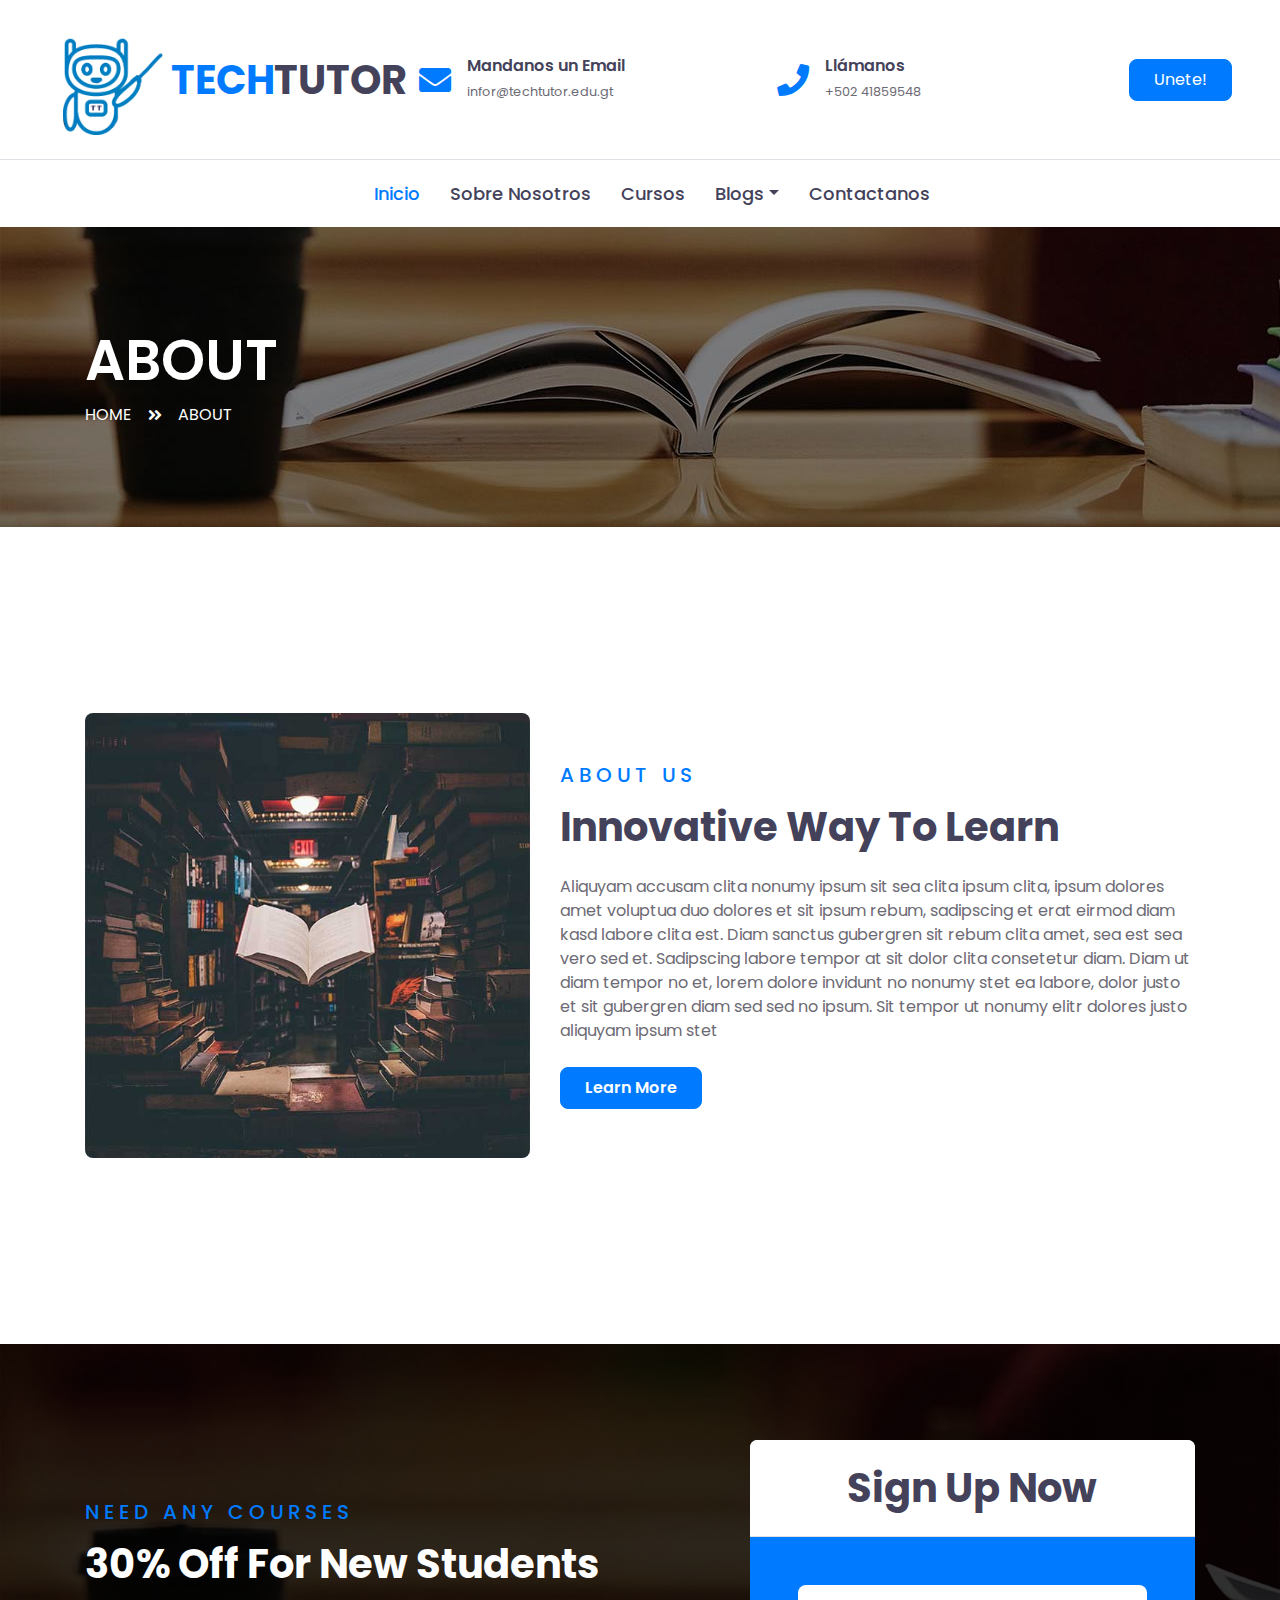
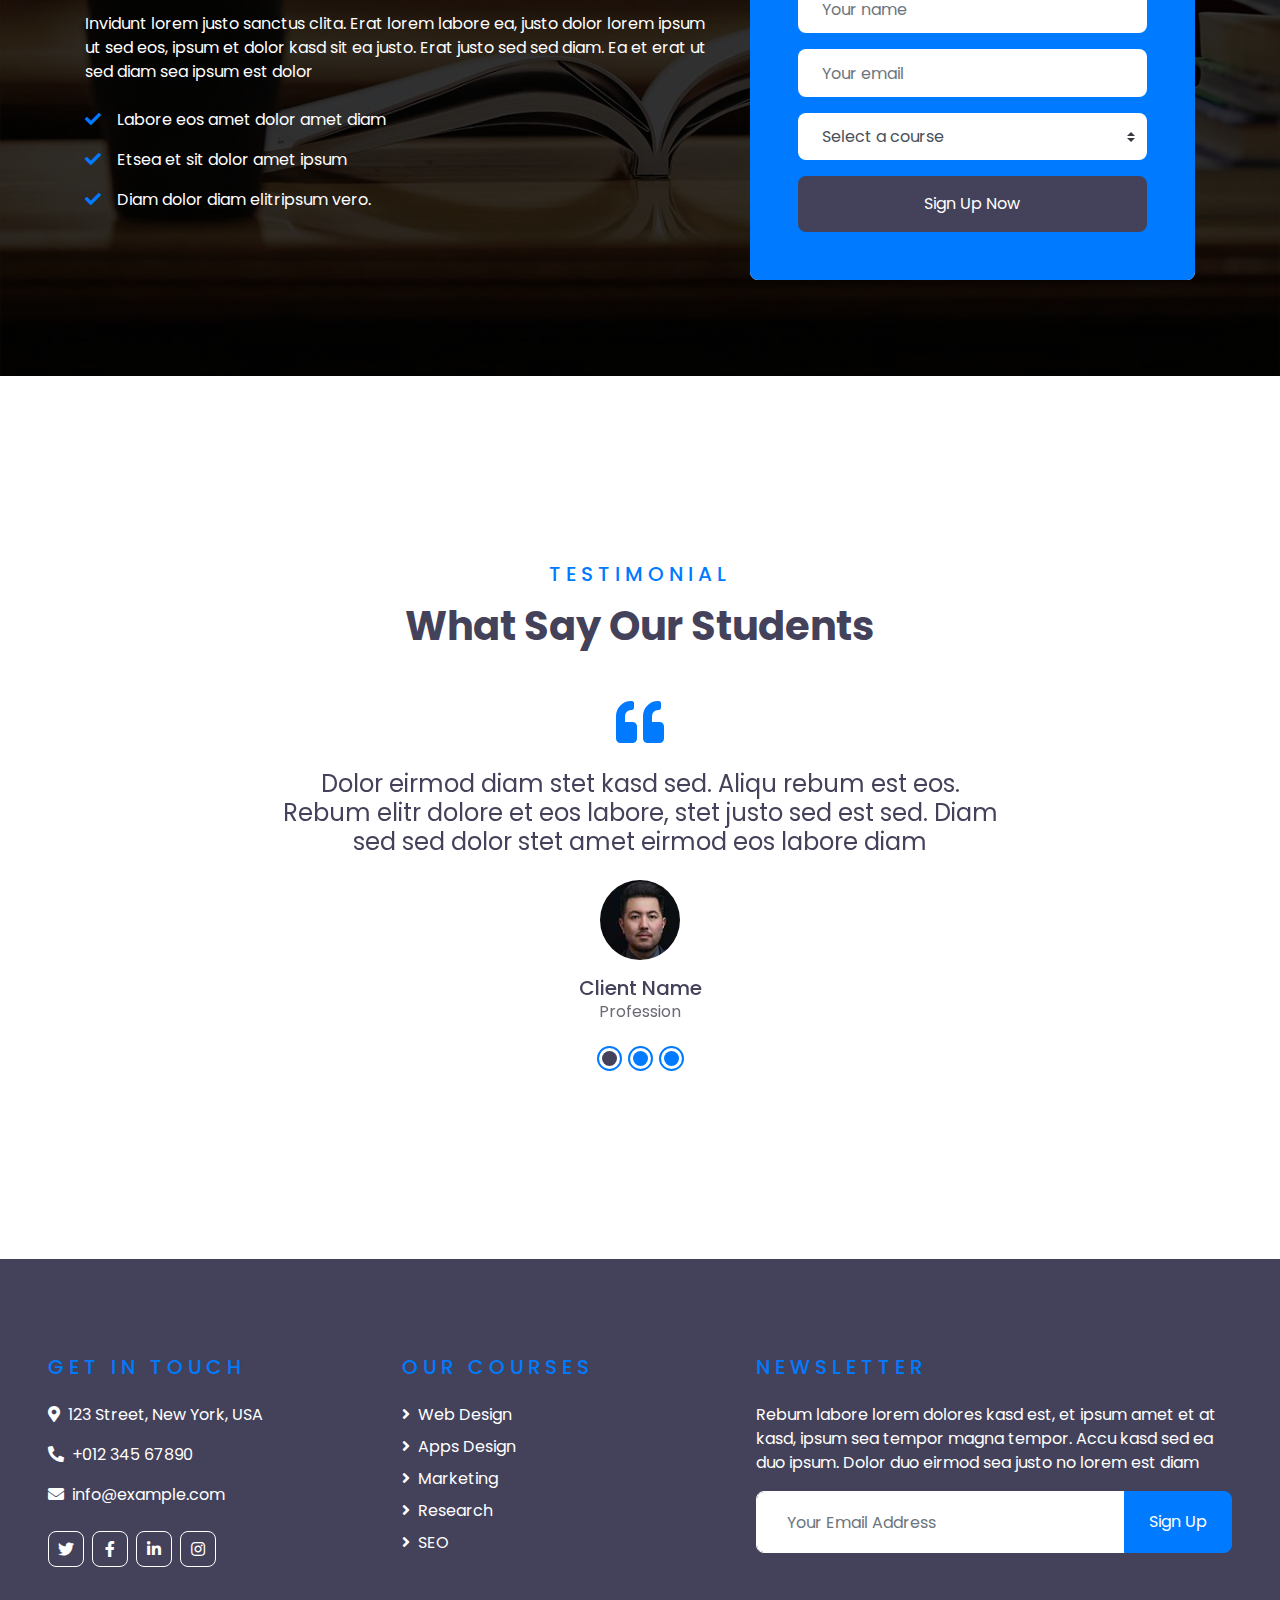
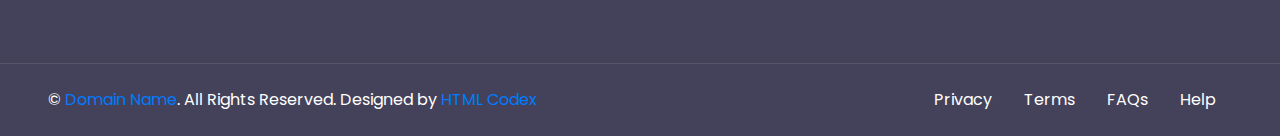
==== commit 805f14b5: "se cambia navbar y header" ====
--- a/about.html
+++ b/about.html
@@ -3,7 +3,7 @@
 
 <head>
     <meta charset="utf-8">
-    <title>ECOURSES - Online Courses HTML Template</title>
+    <title>TECHTUTOR</title>
     <meta content="width=device-width, initial-scale=1.0" name="viewport">
     <meta content="Free HTML Templates" name="keywords">
     <meta content="Free HTML Templates" name="description">
@@ -29,26 +29,20 @@
     <!-- Topbar Start -->
     <div class="container-fluid d-none d-lg-block">
         <div class="row align-items-center py-4 px-xl-5">
-            <div class="col-lg-3">
-                <a href="" class="text-decoration-none">
-                    <h1 class="m-0"><span class="text-primary">E</span>COURSES</h1>
+            <div class="col-lg-3 d-flex align-items-center">
+                <a href="" class="text-decoration-none d-flex align-items-center">
+                    <img src="/img/chatbot.png" alt="Logo de mi empresa" class="logo-img">
+                    <h1 class="m-0 ml-2 order-2"><span class="text-primary">TECH</span>TUTOR</h1>
                 </a>
             </div>
-            <div class="col-lg-3 text-right">
-                <div class="d-inline-flex align-items-center">
-                    <i class="fa fa-2x fa-map-marker-alt text-primary mr-3"></i>
-                    <div class="text-left">
-                        <h6 class="font-weight-semi-bold mb-1">Our Office</h6>
-                        <small>123 Street, New York, USA</small>
-                    </div>
-                </div>
-            </div>
+            
+           
             <div class="col-lg-3 text-right">
                 <div class="d-inline-flex align-items-center">
                     <i class="fa fa-2x fa-envelope text-primary mr-3"></i>
                     <div class="text-left">
-                        <h6 class="font-weight-semi-bold mb-1">Email Us</h6>
-                        <small>info@example.com</small>
+                        <h6 class="font-weight-semi-bold mb-1">Mandanos un Email </h6>
+                        <small>infor@techtutor.edu.gt</small>
                     </div>
                 </div>
             </div>
@@ -56,11 +50,12 @@
                 <div class="d-inline-flex align-items-center">
                     <i class="fa fa-2x fa-phone text-primary mr-3"></i>
                     <div class="text-left">
-                        <h6 class="font-weight-semi-bold mb-1">Call Us</h6>
-                        <small>+012 345 6789</small>
-                    </div>
-                </div>
-            </div>
+                        <h6 class="font-weight-semi-bold mb-1">Llámanos </h6>
+                        <small>+502 41859548</small>
+                    </div>
+                </div>
+            </div>
+            <a class="btn btn-primary py-2 px-4 ml-auto d-none d-lg-block" href="">Unete!</a>
         </div>
     </div>
     <!-- Topbar End -->
@@ -69,27 +64,7 @@
     <!-- Navbar Start -->
     <div class="container-fluid">
         <div class="row border-top px-xl-5">
-            <div class="col-lg-3 d-none d-lg-block">
-                <a class="d-flex align-items-center justify-content-between bg-secondary w-100 text-decoration-none" data-toggle="collapse" href="#navbar-vertical" style="height: 67px; padding: 0 30px;">
-                    <h5 class="text-primary m-0"><i class="fa fa-book-open mr-2"></i>Subjects</h5>
-                    <i class="fa fa-angle-down text-primary"></i>
-                </a>
-                <nav class="collapse position-absolute navbar navbar-vertical navbar-light align-items-start p-0 border border-top-0 border-bottom-0 bg-light" id="navbar-vertical" style="width: calc(100% - 30px); z-index: 9;">
-                    <div class="navbar-nav w-100">
-                        <div class="nav-item dropdown">
-                            <a href="#" class="nav-link" data-toggle="dropdown">Web Design <i class="fa fa-angle-down float-right mt-1"></i></a>
-                            <div class="dropdown-menu position-absolute bg-secondary border-0 rounded-0 w-100 m-0">
-                                <a href="" class="dropdown-item">HTML</a>
-                                <a href="" class="dropdown-item">CSS</a>
-                                <a href="" class="dropdown-item">jQuery</a>
-                            </div>
-                        </div>
-                        <a href="" class="nav-item nav-link">Apps Design</a>
-                        <a href="" class="nav-item nav-link">Marketing</a>
-                        <a href="" class="nav-item nav-link">Research</a>
-                        <a href="" class="nav-item nav-link">SEO</a>
-                    </div>
-                </nav>
+            <div class="col-lg-3 d-none d-lg-block"> 
             </div>
             <div class="col-lg-9">
                 <nav class="navbar navbar-expand-lg bg-light navbar-light py-3 py-lg-0 px-0">
@@ -101,20 +76,20 @@
                     </button>
                     <div class="collapse navbar-collapse justify-content-between" id="navbarCollapse">
                         <div class="navbar-nav py-0">
-                            <a href="index.html" class="nav-item nav-link">Home</a>
-                            <a href="about.html" class="nav-item nav-link active">About</a>
-                            <a href="course.html" class="nav-item nav-link">Courses</a>
-                            <a href="teacher.html" class="nav-item nav-link">Teachers</a>
+                            <a href="index.html" class="nav-item nav-link active">Inicio</a>
+                            <a href="about.html" class="nav-item nav-link">Sobre Nosotros</a>
+                            <a href="course.html" class="nav-item nav-link">Cursos</a>
+                            
                             <div class="nav-item dropdown">
-                                <a href="#" class="nav-link dropdown-toggle" data-toggle="dropdown">Blog</a>
+                                <a href="#" class="nav-link dropdown-toggle" data-toggle="dropdown">Blogs</a>
                                 <div class="dropdown-menu rounded-0 m-0">
-                                    <a href="blog.html" class="dropdown-item">Blog List</a>
+                                    <a href="blog.html" class="dropdown-item">Lista de Blogs</a>
                                     <a href="single.html" class="dropdown-item">Blog Detail</a>
                                 </div>
                             </div>
-                            <a href="contact.html" class="nav-item nav-link">Contact</a>
-                        </div>
-                        <a class="btn btn-primary py-2 px-4 ml-auto d-none d-lg-block" href="">Join Now</a>
+                            <a href="contact.html" class="nav-item nav-link">Contactanos</a>
+                        </div>
+                        
                     </div>
                 </nav>
             </div>
--- a/css/style.css
+++ b/css/style.css
@@ -42,6 +42,13 @@
   box-sizing: border-box;
 }
 
+.logo-img {
+  width: 100px; /* Ajusta el ancho del logo según tus necesidades */
+  vertical-align: middle;
+   /* Ajusta el margen derecho según tus necesidades */
+}
+
+
 html {
   font-family: sans-serif;
   line-height: 1.15;
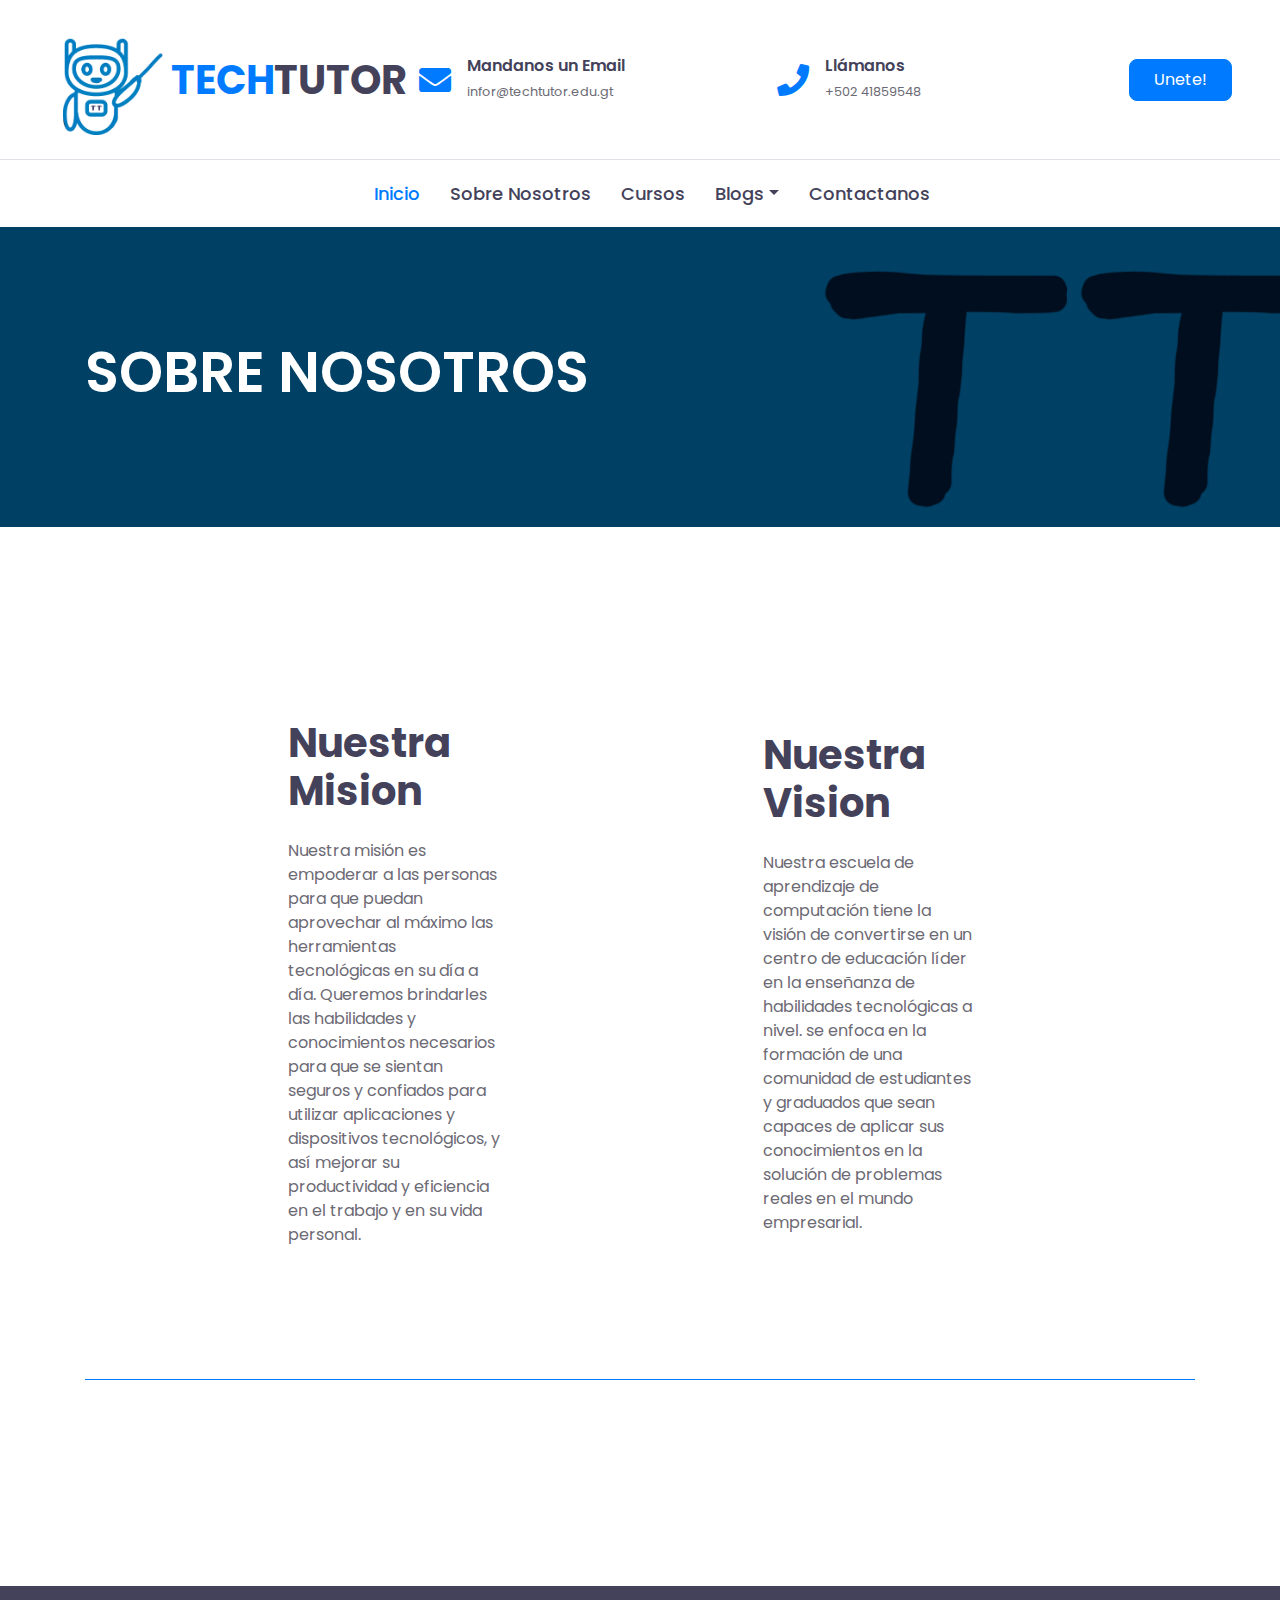
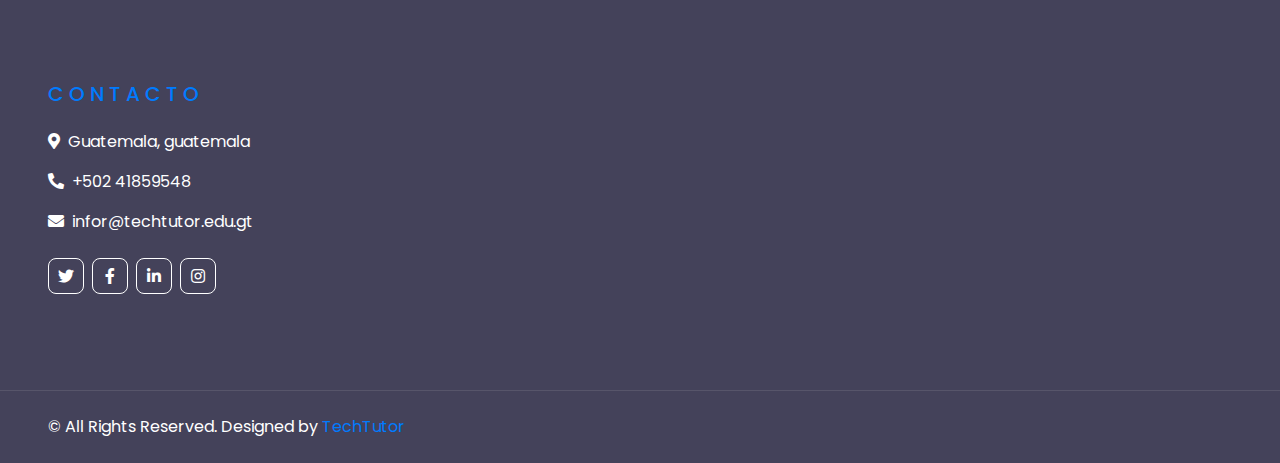
==== commit 4862f04e: "se crea about e course" ====
--- a/about.html
+++ b/about.html
@@ -69,7 +69,7 @@
             <div class="col-lg-9">
                 <nav class="navbar navbar-expand-lg bg-light navbar-light py-3 py-lg-0 px-0">
                     <a href="" class="text-decoration-none d-block d-lg-none">
-                        <h1 class="m-0"><span class="text-primary">E</span>COURSES</h1>
+                       
                     </a>
                     <button type="button" class="navbar-toggler" data-toggle="collapse" data-target="#navbarCollapse">
                         <span class="navbar-toggler-icon"></span>
@@ -99,15 +99,11 @@
 
 
     <!-- Header Start -->
-    <div class="container-fluid page-header" style="margin-bottom: 90px;">
+    <div class="container-fluid page-header" ">
         <div class="container">
             <div class="d-flex flex-column justify-content-center" style="min-height: 300px">
-                <h3 class="display-4 text-white text-uppercase">About</h3>
-                <div class="d-inline-flex text-white">
-                    <p class="m-0 text-uppercase"><a class="text-white" href="">Home</a></p>
-                    <i class="fa fa-angle-double-right pt-1 px-3"></i>
-                    <p class="m-0 text-uppercase">About</p>
-                </div>
+                <h3 class="display-4 text-white text-uppercase">Sobre Nosotros</h3>
+               
             </div>
         </div>
     </div>
@@ -119,181 +115,91 @@
         <div class="container py-5">
             <div class="row align-items-center">
                 <div class="col-lg-5">
-                    <img class="img-fluid rounded mb-4 mb-lg-0" src="img/about.jpg" alt="">
-                </div>
-                <div class="col-lg-7">
-                    <div class="text-left mb-4">
-                        <h5 class="text-primary text-uppercase mb-3" style="letter-spacing: 5px;">About Us</h5>
-                        <h1>Innovative Way To Learn</h1>
-                    </div>
-                    <p>Aliquyam accusam clita nonumy ipsum sit sea clita ipsum clita, ipsum dolores amet voluptua duo dolores et sit ipsum rebum, sadipscing et erat eirmod diam kasd labore clita est. Diam sanctus gubergren sit rebum clita amet, sea est sea vero sed et. Sadipscing labore tempor at sit dolor clita consetetur diam. Diam ut diam tempor no et, lorem dolore invidunt no nonumy stet ea labore, dolor justo et sit gubergren diam sed sed no ipsum. Sit tempor ut nonumy elitr dolores justo aliquyam ipsum stet</p>
-                    <a href="" class="btn btn-primary py-md-2 px-md-4 font-weight-semi-bold mt-2">Learn More</a>
-                </div>
-            </div>
-        </div>
-    </div>
+                    <div class="container-fluid py-5">
+                        <div class="container py-5">
+                            <div class="row align-items-center">
+                                <div class="col-lg-5">
+                                  
+                                </div>
+                                <div class="col-lg-7">
+                                    <div class="text-left mb-4">
+                                        <h1>Nuestra Mision</h1>
+                                    </div>
+                                    <p>Nuestra misión es empoderar a las personas para que puedan aprovechar al máximo las
+                                        herramientas tecnológicas en su día a día. Queremos brindarles las habilidades y
+                                        conocimientos necesarios para que se sientan seguros y confiados para utilizar aplicaciones
+                                        y dispositivos tecnológicos, y así mejorar su productividad y eficiencia en el trabajo y en su
+                                        vida personal.</p>
+                                    
+                                </div>
+                            </div>
+                        </div>
+                    </div>
+                </div>
+                <div class="col-lg-5">
+                    <div class="container-fluid py-5">
+                        <div class="container py-5">
+                            <div class="row align-items-center">
+                                <div class="col-lg-5">
+                                  
+                                </div>
+                                <div class="col-lg-7">
+                                    <div class="text-left mb-4">
+                                        <h1>Nuestra Vision</h1>
+                                    </div>
+                                    <p>Nuestra escuela de aprendizaje de computación tiene la visión de convertirse en un centro
+                                        de educación líder en la enseñanza de habilidades tecnológicas a nivel. se enfoca en la
+                                        formación de una comunidad de estudiantes y graduados que sean capaces de aplicar sus
+                                        conocimientos en la solución de problemas reales en el mundo empresarial.
+                                    </p>
+                                    
+                                </div>
+                            </div>
+                        </div>
+                    </div>
+                </div>
+            </div>
+
+            <hr class="separator">
+            
+        </div>
+    </div>
+    
     <!-- About End -->
 
-
-    <!-- Registration Start -->
-    <div class="container-fluid bg-registration py-5" style="margin: 90px 0;">
-        <div class="container py-5">
-            <div class="row align-items-center">
-                <div class="col-lg-7 mb-5 mb-lg-0">
-                    <div class="mb-4">
-                        <h5 class="text-primary text-uppercase mb-3" style="letter-spacing: 5px;">Need Any Courses</h5>
-                        <h1 class="text-white">30% Off For New Students</h1>
-                    </div>
-                    <p class="text-white">Invidunt lorem justo sanctus clita. Erat lorem labore ea, justo dolor lorem ipsum ut sed eos,
-                        ipsum et dolor kasd sit ea justo. Erat justo sed sed diam. Ea et erat ut sed diam sea ipsum est
-                        dolor</p>
-                    <ul class="list-inline text-white m-0">
-                        <li class="py-2"><i class="fa fa-check text-primary mr-3"></i>Labore eos amet dolor amet diam</li>
-                        <li class="py-2"><i class="fa fa-check text-primary mr-3"></i>Etsea et sit dolor amet ipsum</li>
-                        <li class="py-2"><i class="fa fa-check text-primary mr-3"></i>Diam dolor diam elitripsum vero.</li>
-                    </ul>
-                </div>
-                <div class="col-lg-5">
-                    <div class="card border-0">
-                        <div class="card-header bg-light text-center p-4">
-                            <h1 class="m-0">Sign Up Now</h1>
-                        </div>
-                        <div class="card-body rounded-bottom bg-primary p-5">
-                            <form>
-                                <div class="form-group">
-                                    <input type="text" class="form-control border-0 p-4" placeholder="Your name" required="required" />
-                                </div>
-                                <div class="form-group">
-                                    <input type="email" class="form-control border-0 p-4" placeholder="Your email" required="required" />
-                                </div>
-                                <div class="form-group">
-                                    <select class="custom-select border-0 px-4" style="height: 47px;">
-                                        <option selected>Select a course</option>
-                                        <option value="1">Course 1</option>
-                                        <option value="2">Course 1</option>
-                                        <option value="3">Course 1</option>
-                                    </select>
-                                </div>
-                                <div>
-                                    <button class="btn btn-dark btn-block border-0 py-3" type="submit">Sign Up Now</button>
-                                </div>
-                            </form>
-                        </div>
-                    </div>
-                </div>
-            </div>
-        </div>
-    </div>
-    <!-- Registration End -->
-
-
-    <!-- Testimonial Start -->
-    <div class="container-fluid py-5">
-        <div class="container py-5">
-            <div class="text-center mb-5">
-                <h5 class="text-primary text-uppercase mb-3" style="letter-spacing: 5px;">Testimonial</h5>
-                <h1>What Say Our Students</h1>
-            </div>
-            <div class="row justify-content-center">
-                <div class="col-lg-8">
-                    <div class="owl-carousel testimonial-carousel">
-                        <div class="text-center">
-                            <i class="fa fa-3x fa-quote-left text-primary mb-4"></i>
-                            <h4 class="font-weight-normal mb-4">Dolor eirmod diam stet kasd sed. Aliqu rebum est eos. Rebum elitr dolore et eos labore, stet justo sed est sed. Diam sed sed dolor stet amet eirmod eos labore diam</h4>
-                            <img class="img-fluid mx-auto mb-3" src="img/testimonial-1.jpg" alt="">
-                            <h5 class="m-0">Client Name</h5>
-                            <span>Profession</span>
-                        </div>
-                        <div class="text-center">
-                            <i class="fa fa-3x fa-quote-left text-primary mb-4"></i>
-                            <h4 class="font-weight-normal mb-4">Dolor eirmod diam stet kasd sed. Aliqu rebum est eos. Rebum elitr dolore et eos labore, stet justo sed est sed. Diam sed sed dolor stet amet eirmod eos labore diam</h4>
-                            <img class="img-fluid mx-auto mb-3" src="img/testimonial-2.jpg" alt="">
-                            <h5 class="m-0">Client Name</h5>
-                            <span>Profession</span>
-                        </div>
-                        <div class="text-center">
-                            <i class="fa fa-3x fa-quote-left text-primary mb-4"></i>
-                            <h4 class="font-weight-normal mb-4">Dolor eirmod diam stet kasd sed. Aliqu rebum est eos. Rebum elitr dolore et eos labore, stet justo sed est sed. Diam sed sed dolor stet amet eirmod eos labore diam</h4>
-                            <img class="img-fluid mx-auto mb-3" src="img/testimonial-3.jpg" alt="">
-                            <h5 class="m-0">Client Name</h5>
-                            <span>Profession</span>
-                        </div>
-                    </div>
-                </div>
-            </div>
-        </div>
-    </div>
-    <!-- Testimonial End -->
-
-
-    <!-- Footer Start -->
-    <div class="container-fluid bg-dark text-white py-5 px-sm-3 px-lg-5" style="margin-top: 90px;">
-        <div class="row pt-5">
-            <div class="col-lg-7 col-md-12">
-                <div class="row">
-                    <div class="col-md-6 mb-5">
-                        <h5 class="text-primary text-uppercase mb-4" style="letter-spacing: 5px;">Get In Touch</h5>
-                        <p><i class="fa fa-map-marker-alt mr-2"></i>123 Street, New York, USA</p>
-                        <p><i class="fa fa-phone-alt mr-2"></i>+012 345 67890</p>
-                        <p><i class="fa fa-envelope mr-2"></i>info@example.com</p>
-                        <div class="d-flex justify-content-start mt-4">
-                            <a class="btn btn-outline-light btn-square mr-2" href="#"><i class="fab fa-twitter"></i></a>
-                            <a class="btn btn-outline-light btn-square mr-2" href="#"><i class="fab fa-facebook-f"></i></a>
-                            <a class="btn btn-outline-light btn-square mr-2" href="#"><i class="fab fa-linkedin-in"></i></a>
-                            <a class="btn btn-outline-light btn-square" href="#"><i class="fab fa-instagram"></i></a>
-                        </div>
-                    </div>
-                    <div class="col-md-6 mb-5">
-                        <h5 class="text-primary text-uppercase mb-4" style="letter-spacing: 5px;">Our Courses</h5>
-                        <div class="d-flex flex-column justify-content-start">
-                            <a class="text-white mb-2" href="#"><i class="fa fa-angle-right mr-2"></i>Web Design</a>
-                            <a class="text-white mb-2" href="#"><i class="fa fa-angle-right mr-2"></i>Apps Design</a>
-                            <a class="text-white mb-2" href="#"><i class="fa fa-angle-right mr-2"></i>Marketing</a>
-                            <a class="text-white mb-2" href="#"><i class="fa fa-angle-right mr-2"></i>Research</a>
-                            <a class="text-white" href="#"><i class="fa fa-angle-right mr-2"></i>SEO</a>
-                        </div>
-                    </div>
-                </div>
-            </div>
-            <div class="col-lg-5 col-md-12 mb-5">
-                <h5 class="text-primary text-uppercase mb-4" style="letter-spacing: 5px;">Newsletter</h5>
-                <p>Rebum labore lorem dolores kasd est, et ipsum amet et at kasd, ipsum sea tempor magna tempor. Accu kasd sed ea duo ipsum. Dolor duo eirmod sea justo no lorem est diam</p>
-                <div class="w-100">
-                    <div class="input-group">
-                        <input type="text" class="form-control border-light" style="padding: 30px;" placeholder="Your Email Address">
-                        <div class="input-group-append">
-                            <button class="btn btn-primary px-4">Sign Up</button>
-                        </div>
-                    </div>
-                </div>
-            </div>
-        </div>
-    </div>
-    <div class="container-fluid bg-dark text-white border-top py-4 px-sm-3 px-md-5" style="border-color: rgba(256, 256, 256, .1) !important;">
-        <div class="row">
-            <div class="col-lg-6 text-center text-md-left mb-3 mb-md-0">
-                <p class="m-0 text-white">&copy; <a href="#">Domain Name</a>. All Rights Reserved. Designed by <a href="https://htmlcodex.com">HTML Codex</a>
-                </p>
-            </div>
-            <div class="col-lg-6 text-center text-md-right">
-                <ul class="nav d-inline-flex">
-                    <li class="nav-item">
-                        <a class="nav-link text-white py-0" href="#">Privacy</a>
-                    </li>
-                    <li class="nav-item">
-                        <a class="nav-link text-white py-0" href="#">Terms</a>
-                    </li>
-                    <li class="nav-item">
-                        <a class="nav-link text-white py-0" href="#">FAQs</a>
-                    </li>
-                    <li class="nav-item">
-                        <a class="nav-link text-white py-0" href="#">Help</a>
-                    </li>
-                </ul>
-            </div>
-        </div>
-    </div>
-    <!-- Footer End -->
+  <!-- Footer Start -->
+  <div class="container-fluid bg-dark text-white py-5 px-sm-3 px-lg-5" style="margin-top: 90px;">
+    <div class="row pt-5">
+        <div class="col-lg-7 col-md-12">
+            <div class="row">
+                <div class="col-md-6 mb-5">
+                    <h5 class="text-primary text-uppercase mb-4" style="letter-spacing: 5px;">Contacto</h5>
+                    <p><i class="fa fa-map-marker-alt mr-2"></i>Guatemala, guatemala</p>
+                    <p><i class="fa fa-phone-alt mr-2"></i>+502 41859548</p>
+                    <p><i class="fa fa-envelope mr-2"></i>infor@techtutor.edu.gt</p>
+                    <div class="d-flex justify-content-start mt-4">
+                        <a class="btn btn-outline-light btn-square mr-2" href="#"><i class="fab fa-twitter"></i></a>
+                        <a class="btn btn-outline-light btn-square mr-2" href="#"><i class="fab fa-facebook-f"></i></a>
+                        <a class="btn btn-outline-light btn-square mr-2" href="#"><i class="fab fa-linkedin-in"></i></a>
+                        <a class="btn btn-outline-light btn-square" href="#"><i class="fab fa-instagram"></i></a>
+                    </div>
+                </div>
+                
+            </div>
+        </div>
+        
+    </div>
+</div>
+<div class="container-fluid bg-dark text-white border-top py-4 px-sm-3 px-md-5" style="border-color: rgba(256, 256, 256, .1) !important;">
+    <div class="row">
+        <div class="col-lg-6 text-center text-md-left mb-3 mb-md-0">
+            <p class="m-0 text-white">&copy;  All Rights Reserved. Designed by <a href="#">TechTutor</a>
+            </p>
+        </div>
+        
+    </div>
+</div>
+<!-- Footer End -->
 
 
     <!-- Back to Top -->
--- a/css/style.css
+++ b/css/style.css
@@ -5,6 +5,15 @@
  * Copyright 2011-2020 Twitter, Inc.
  * Licensed under MIT (https://github.com/twbs/bootstrap/blob/main/LICENSE)
  */
+
+
+ .separator {
+  border-top: 1px solid #007bff;
+  margin-top: 20px;
+  margin-bottom: 20px;
+}
+
+
 :root {
   --blue: #007bff;
   --indigo: #6610f2;
@@ -668,10 +677,13 @@
   padding-left: 15px;
 }
 
+
+
 .col {
   flex-basis: 0;
   flex-grow: 1;
   max-width: 100%;
+  
 }
 
 .row-cols-1 > * {
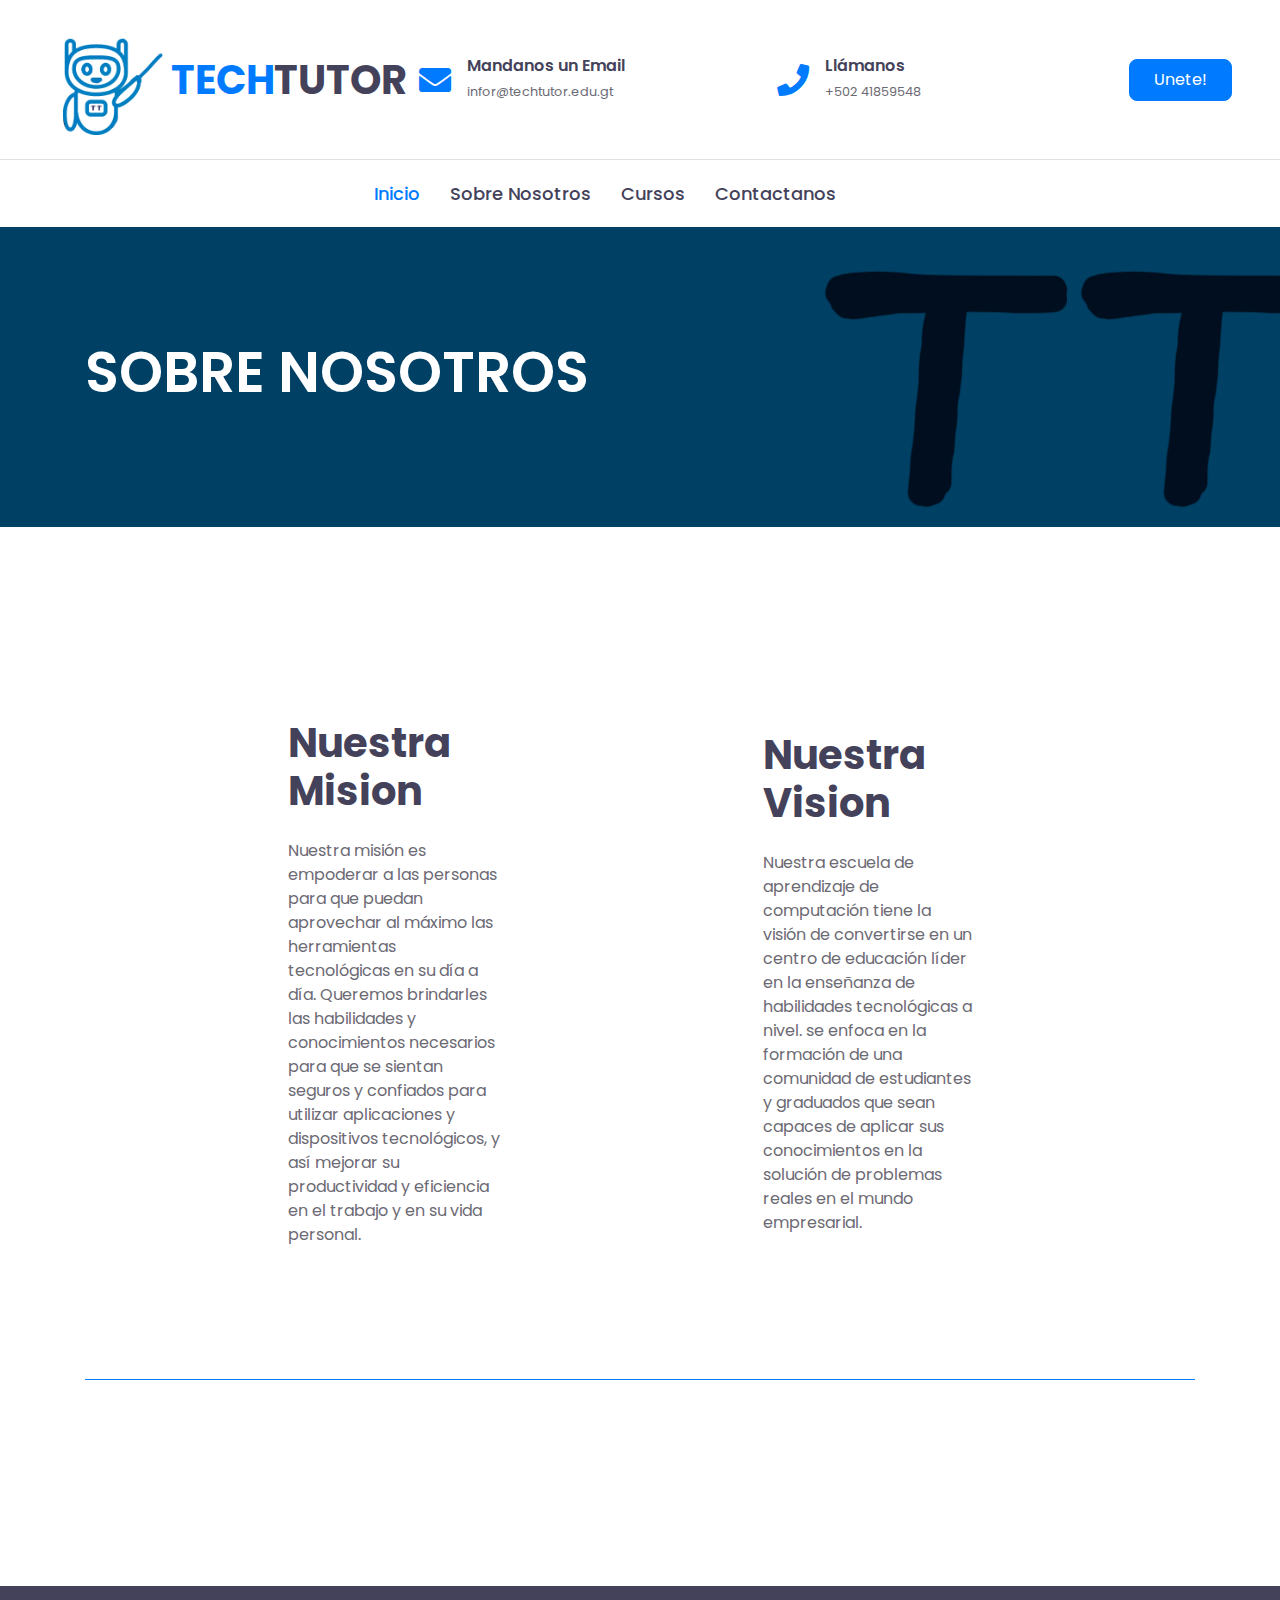
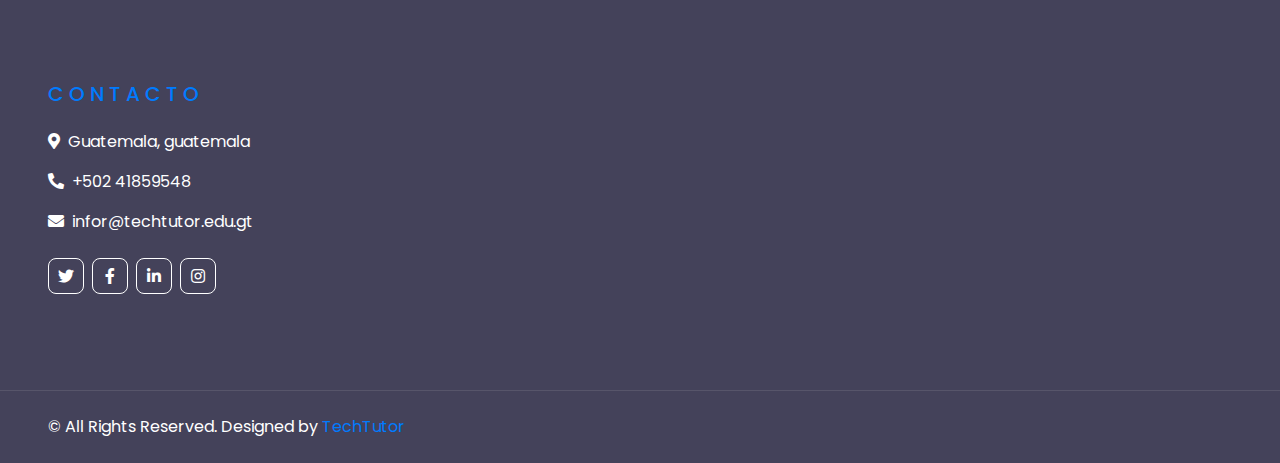
==== commit e5dba98d: "se eliminan blogs" ====
--- a/about.html
+++ b/about.html
@@ -31,7 +31,7 @@
         <div class="row align-items-center py-4 px-xl-5">
             <div class="col-lg-3 d-flex align-items-center">
                 <a href="" class="text-decoration-none d-flex align-items-center">
-                    <img src="/img/chatbot.png" alt="Logo de mi empresa" class="logo-img">
+                    <img src="img/chatbot.png" alt="Logo de mi empresa" class="logo-img">
                     <h1 class="m-0 ml-2 order-2"><span class="text-primary">TECH</span>TUTOR</h1>
                 </a>
             </div>
@@ -80,13 +80,7 @@
                             <a href="about.html" class="nav-item nav-link">Sobre Nosotros</a>
                             <a href="course.html" class="nav-item nav-link">Cursos</a>
                             
-                            <div class="nav-item dropdown">
-                                <a href="#" class="nav-link dropdown-toggle" data-toggle="dropdown">Blogs</a>
-                                <div class="dropdown-menu rounded-0 m-0">
-                                    <a href="blog.html" class="dropdown-item">Lista de Blogs</a>
-                                    <a href="single.html" class="dropdown-item">Blog Detail</a>
-                                </div>
-                            </div>
+                           
                             <a href="contact.html" class="nav-item nav-link">Contactanos</a>
                         </div>
                         
--- a/css/style.css
+++ b/css/style.css
@@ -12,6 +12,13 @@
   margin-top: 20px;
   margin-bottom: 20px;
 }
+
+
+    .custom-img {
+        max-width: 50%;
+        height: auto;
+    }
+
 
 
 :root {
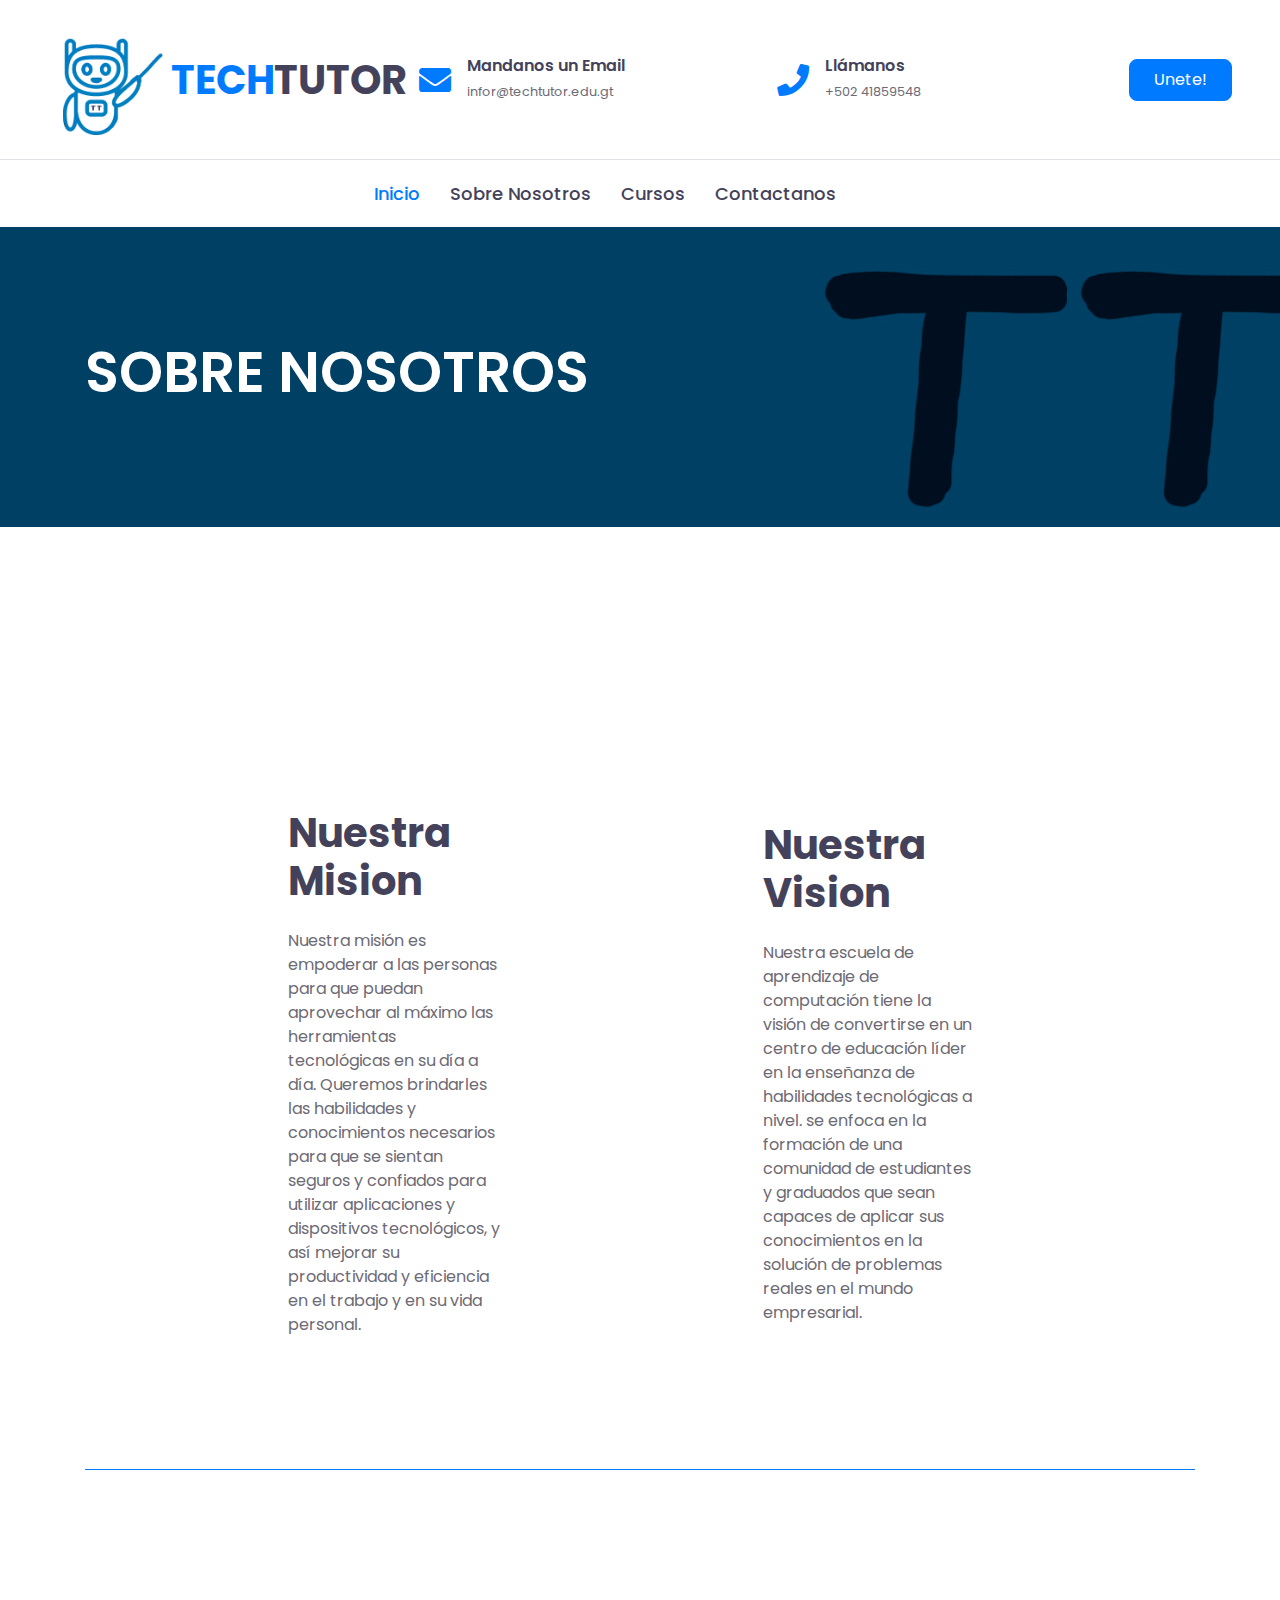
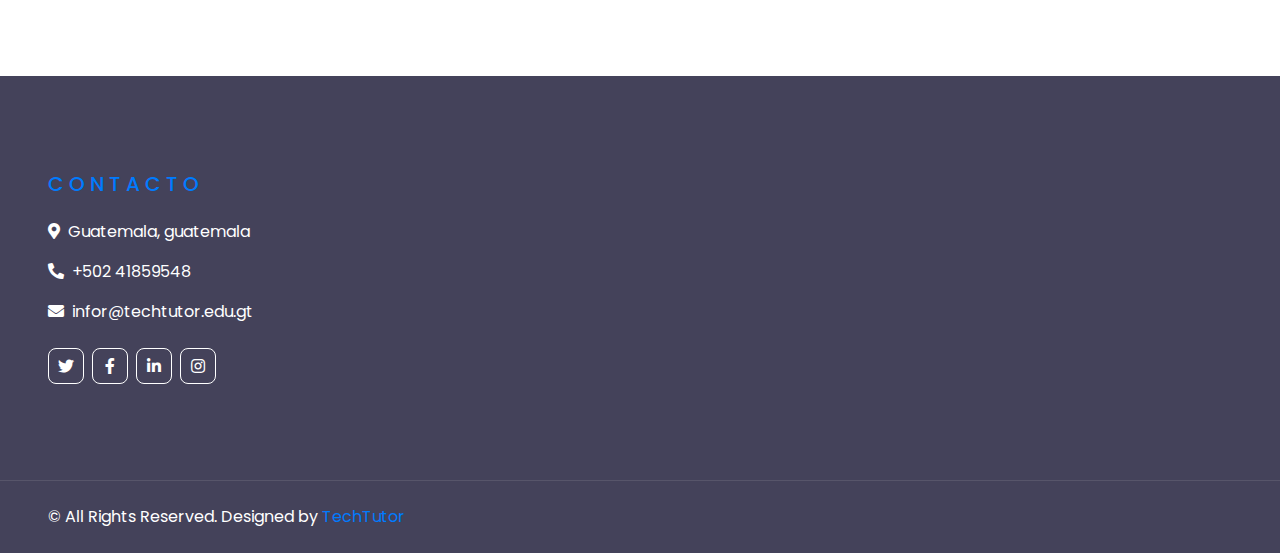
==== commit ef8a94d8: "cambios y mejoras" ====
--- a/about.html
+++ b/about.html
@@ -93,7 +93,7 @@
 
 
     <!-- Header Start -->
-    <div class="container-fluid page-header" ">
+    <div class="container-fluid page-header" style="margin-bottom: 90px;">
         <div class="container">
             <div class="d-flex flex-column justify-content-center" style="min-height: 300px">
                 <h3 class="display-4 text-white text-uppercase">Sobre Nosotros</h3>
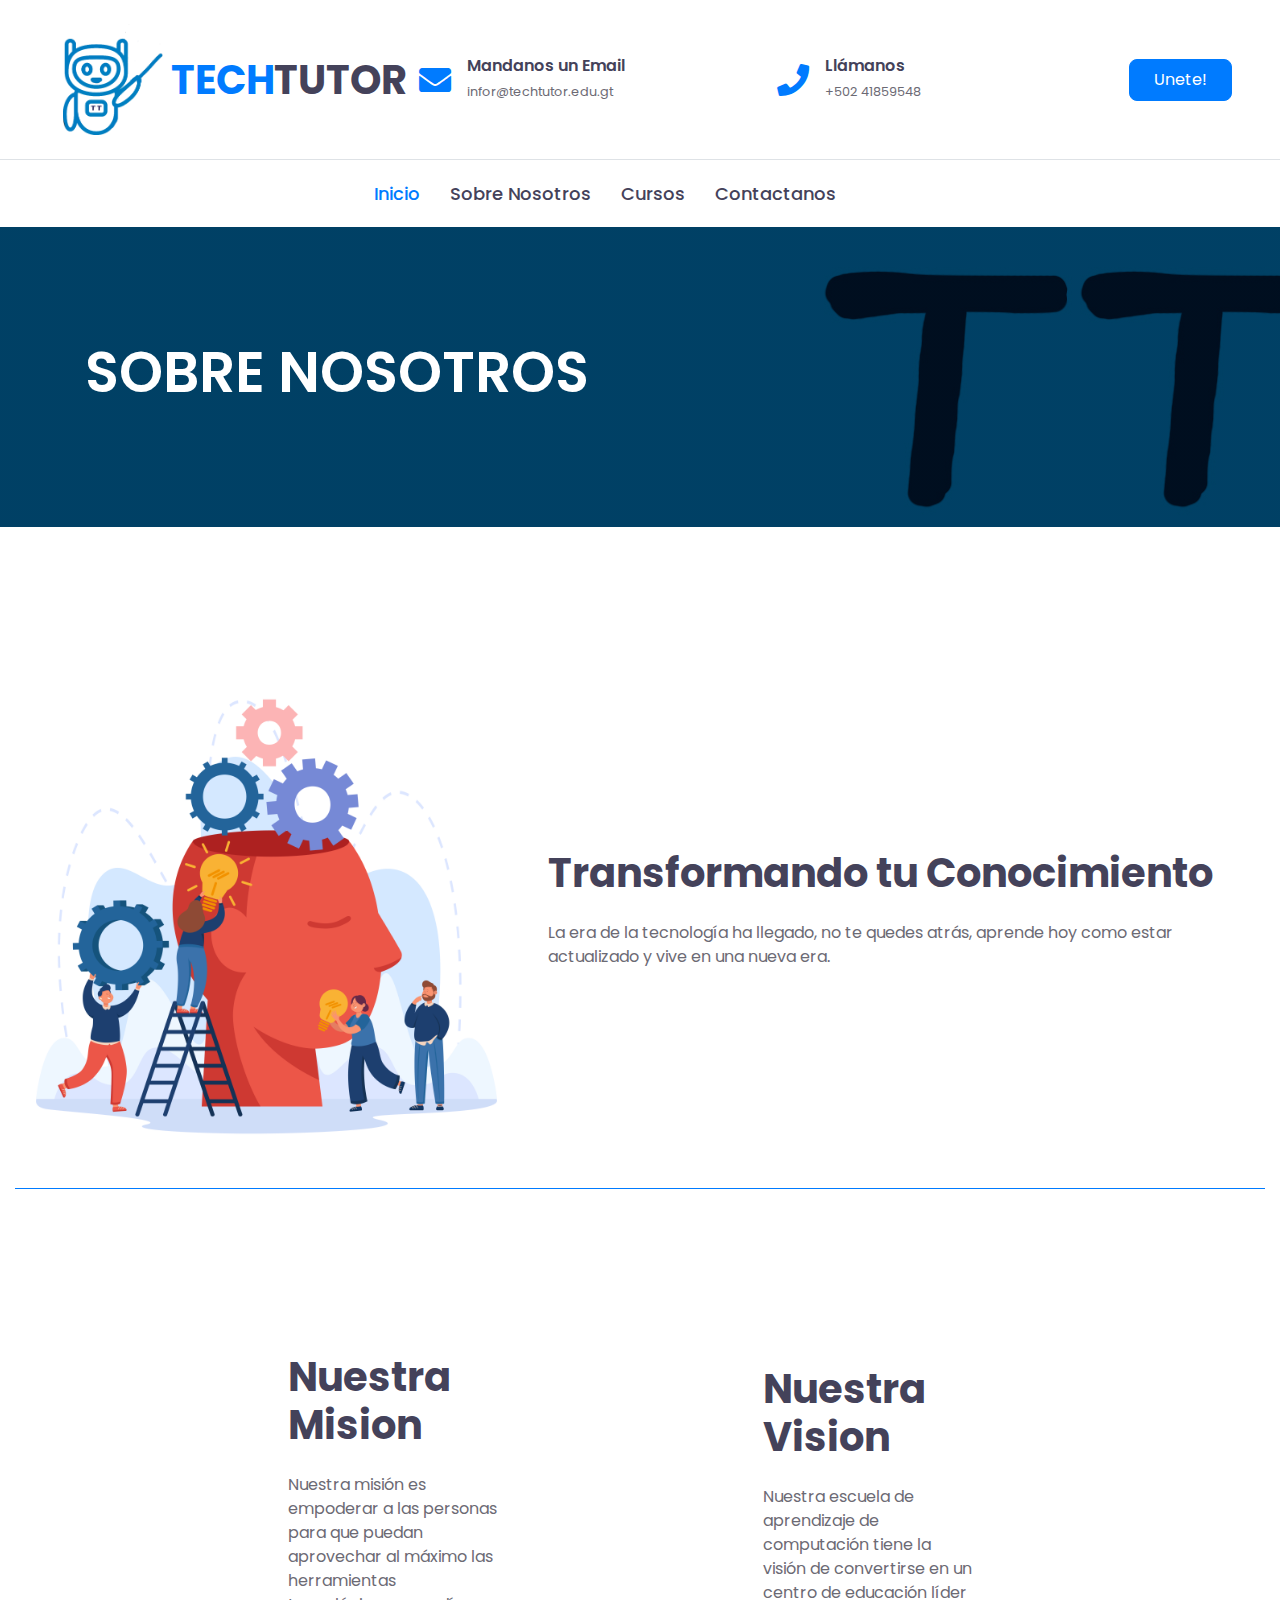
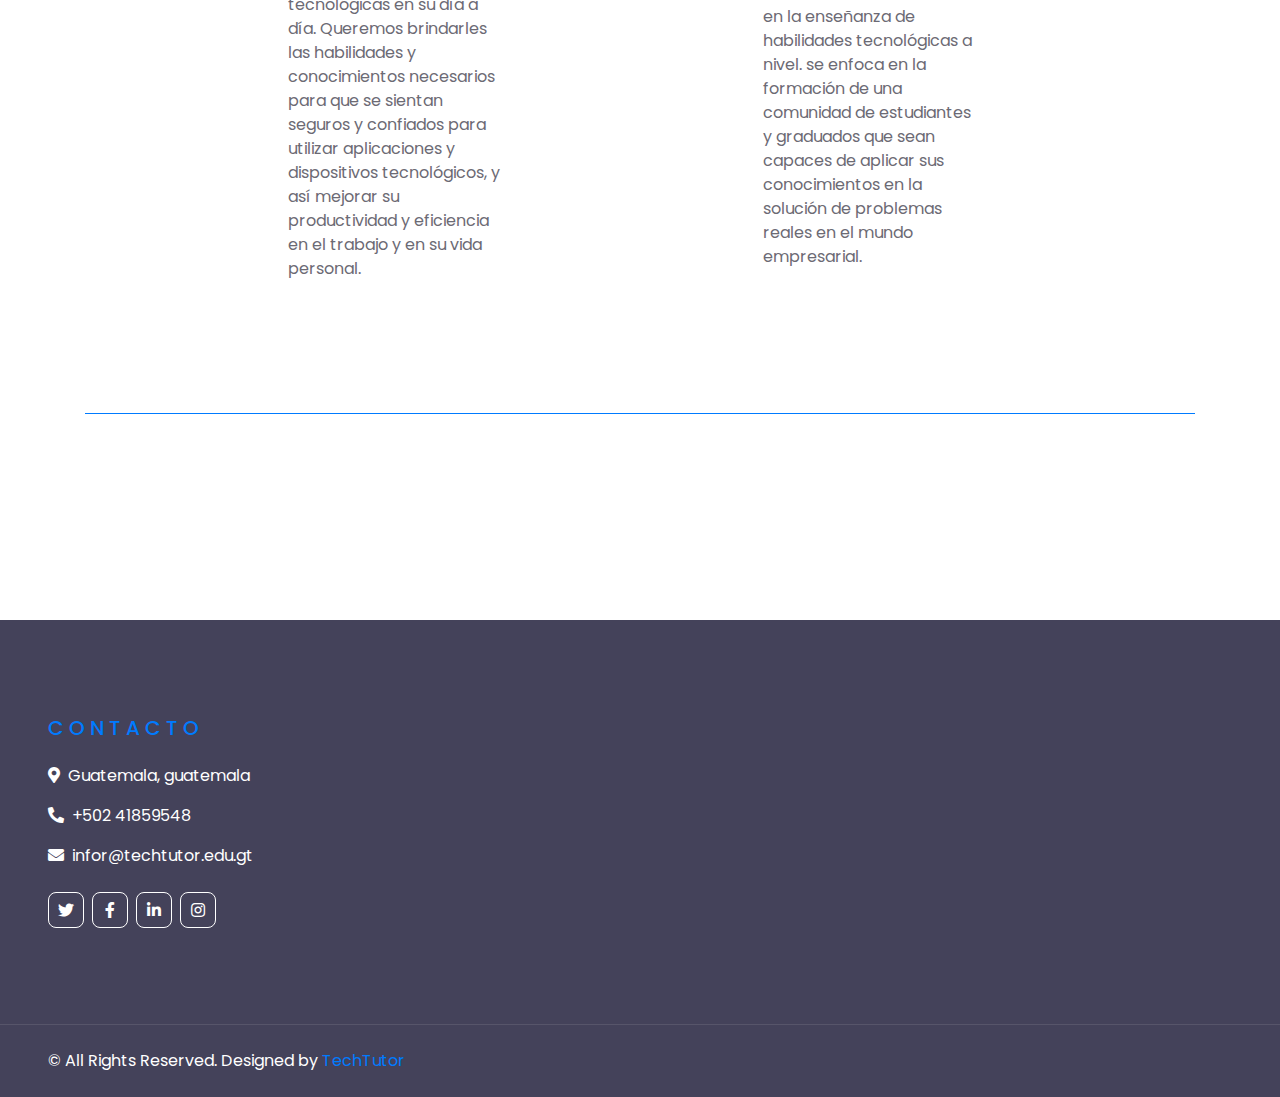
==== commit 56776b3b: "se agrea about" ====
--- a/about.html
+++ b/about.html
@@ -4,6 +4,9 @@
 <head>
     <meta charset="utf-8">
     <title>TECHTUTOR</title>
+    <link rel="icon" type="image/png" href="img/chatbot.png">
+    <link rel="icon" type="image/png" href="img/chatbot.png">
+
     <meta content="width=device-width, initial-scale=1.0" name="viewport">
     <meta content="Free HTML Templates" name="keywords">
     <meta content="Free HTML Templates" name="description">
@@ -106,6 +109,24 @@
 
     <!-- About Start -->
     <div class="container-fluid py-5">
+        
+            <div class="row align-items-center">
+                <div class="col-lg-5">
+                    <img class="img-fluid rounded mb-4 mb-lg-0" src="img/Creative characters putting idea bulbs into huge head.jpg" alt="">
+                </div>
+                <div class="col-lg-7">
+                    <div class="text-left mb-4">
+                        
+                        <h1>Transformando tu Conocimiento</h1>
+                    </div>
+                    <p>La era de la tecnología ha llegado, no te quedes atrás, aprende hoy
+                        como estar actualizado y vive en una nueva era.
+                        </p>
+                    
+                </div>
+            </div>
+        
+        <hr class="separator">
         <div class="container py-5">
             <div class="row align-items-center">
                 <div class="col-lg-5">
